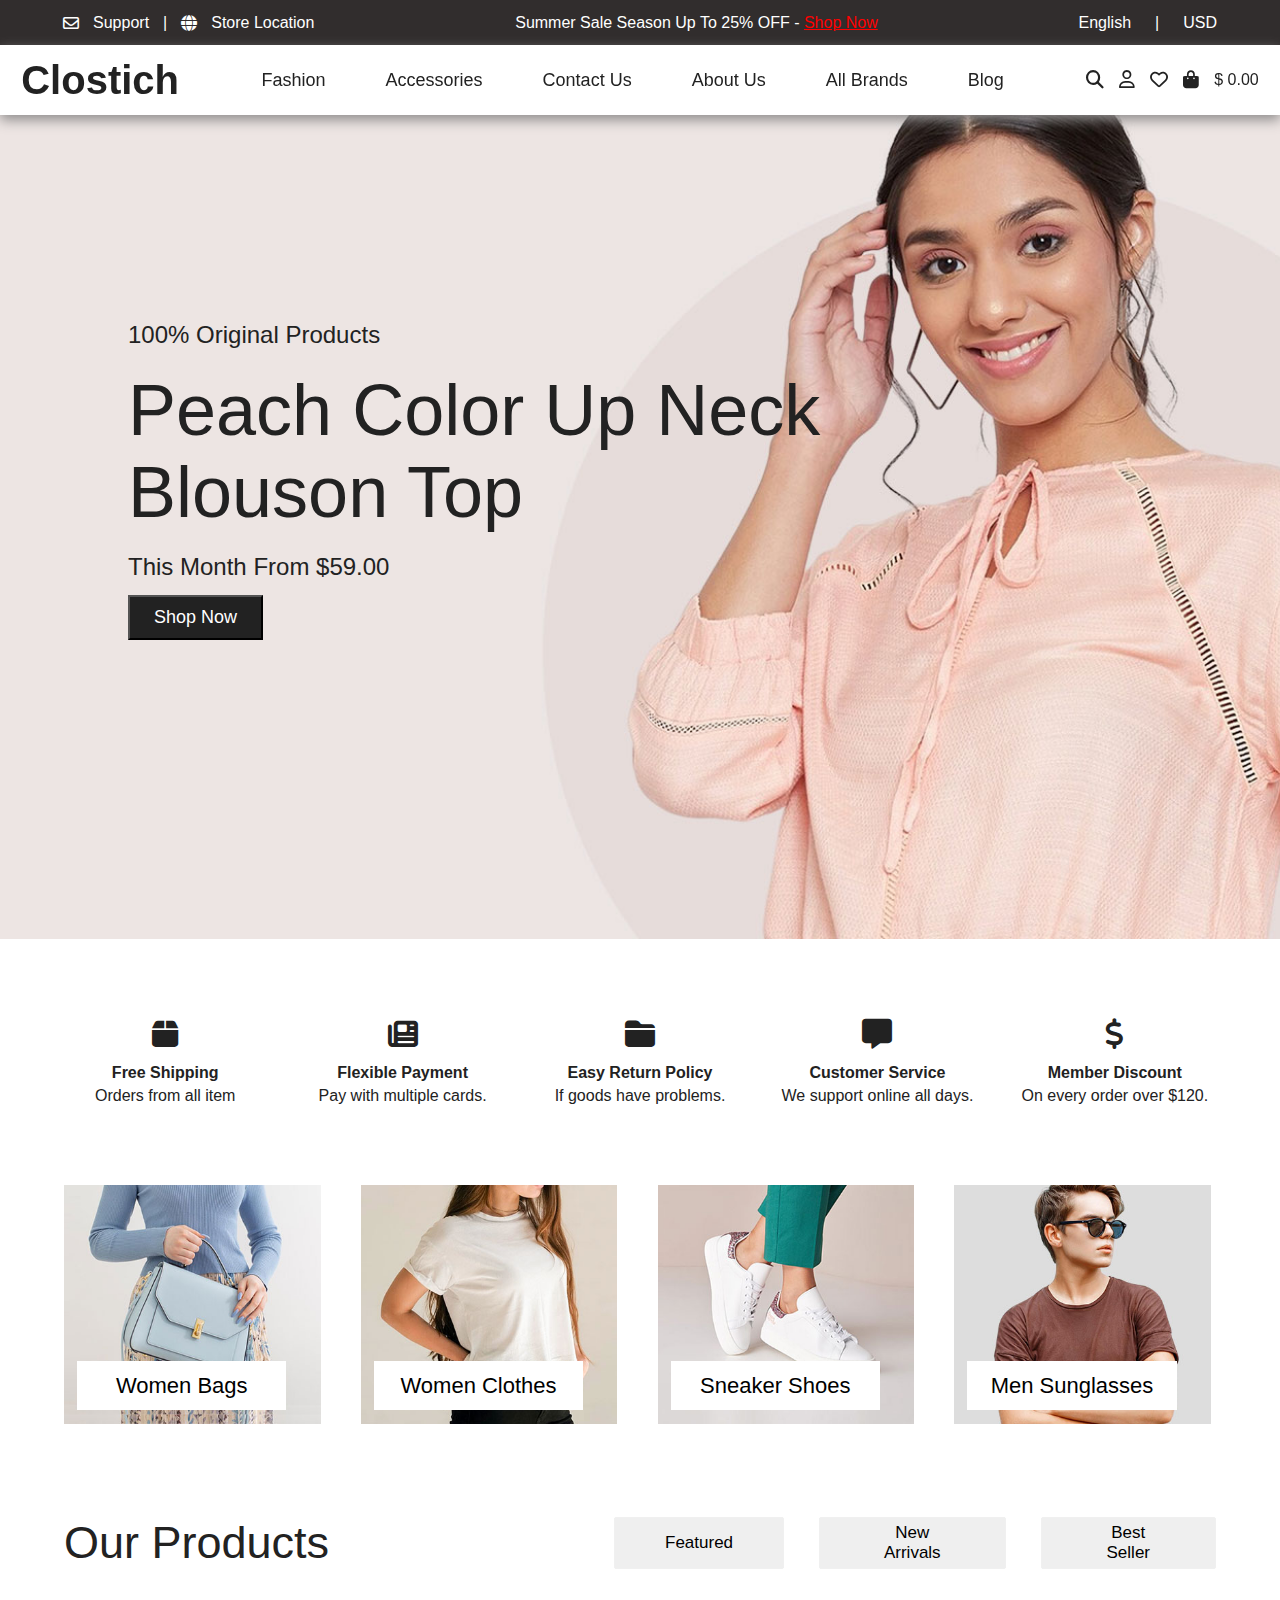
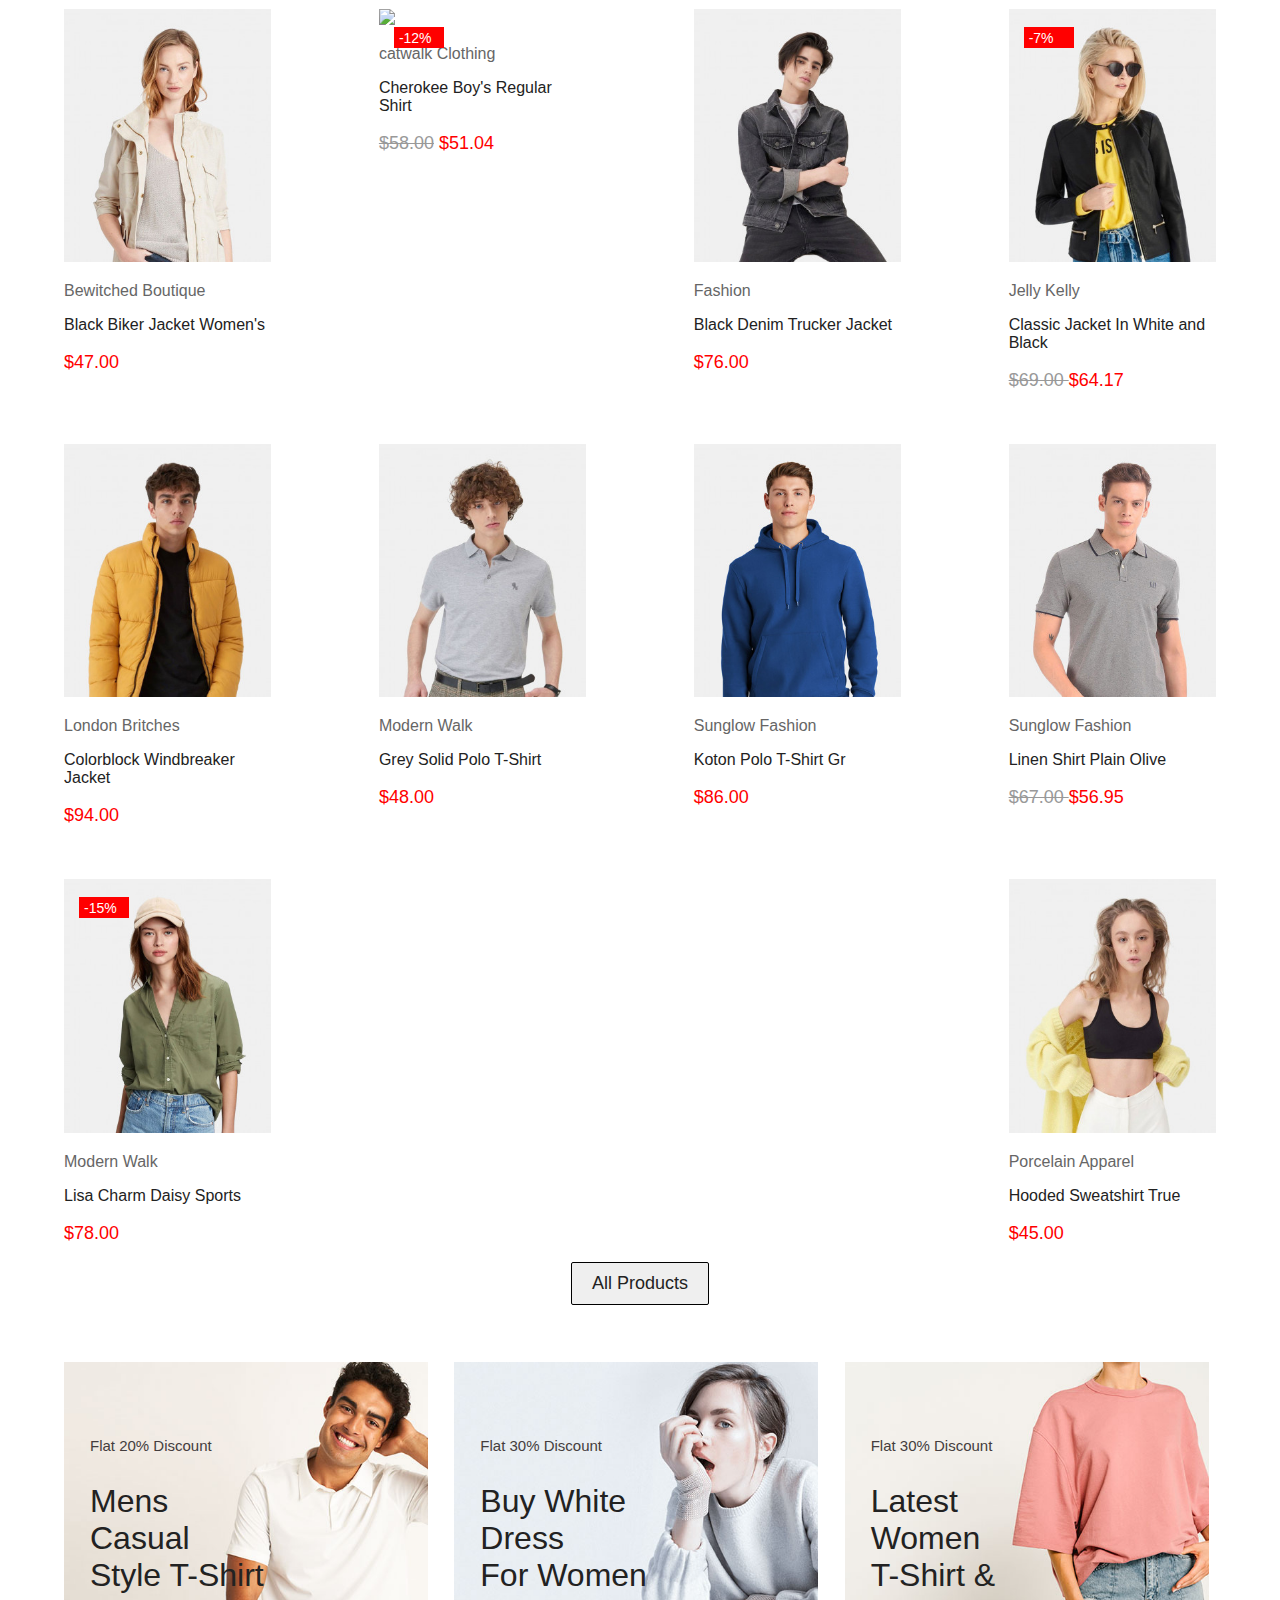
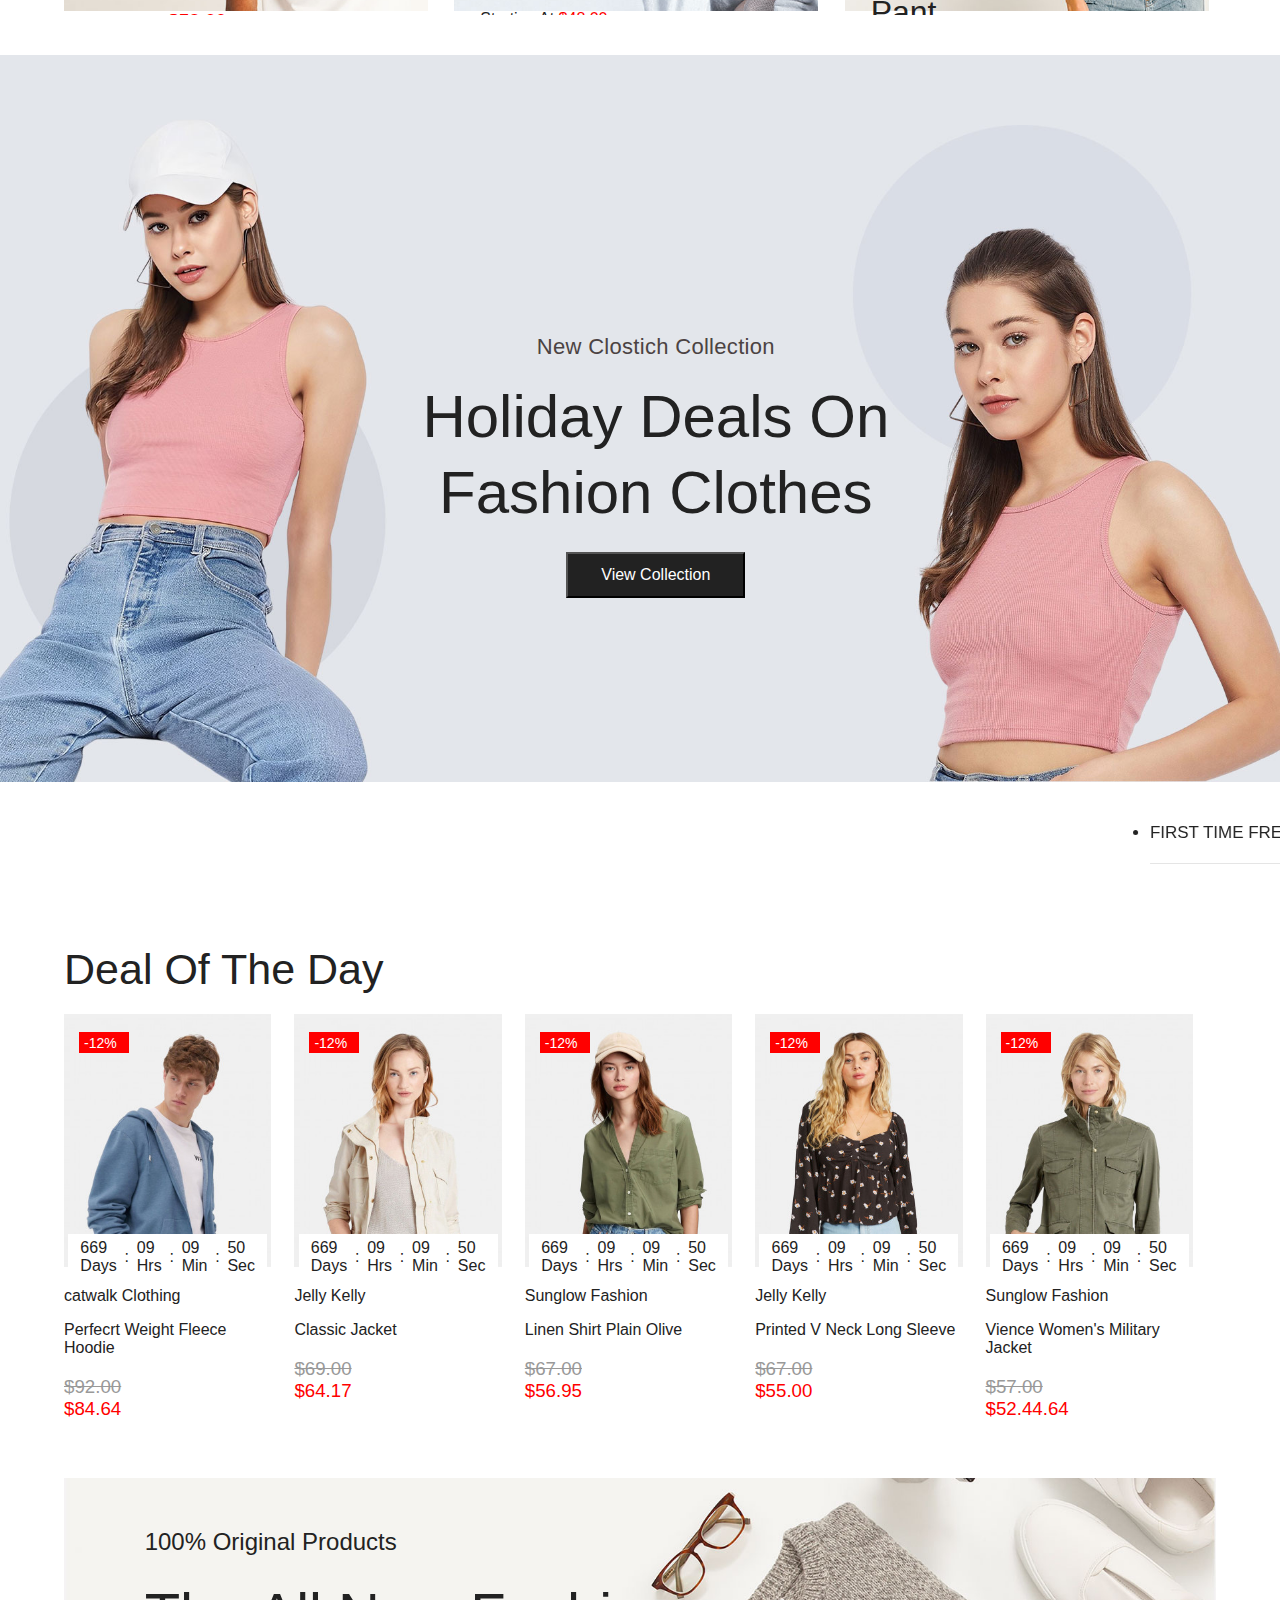
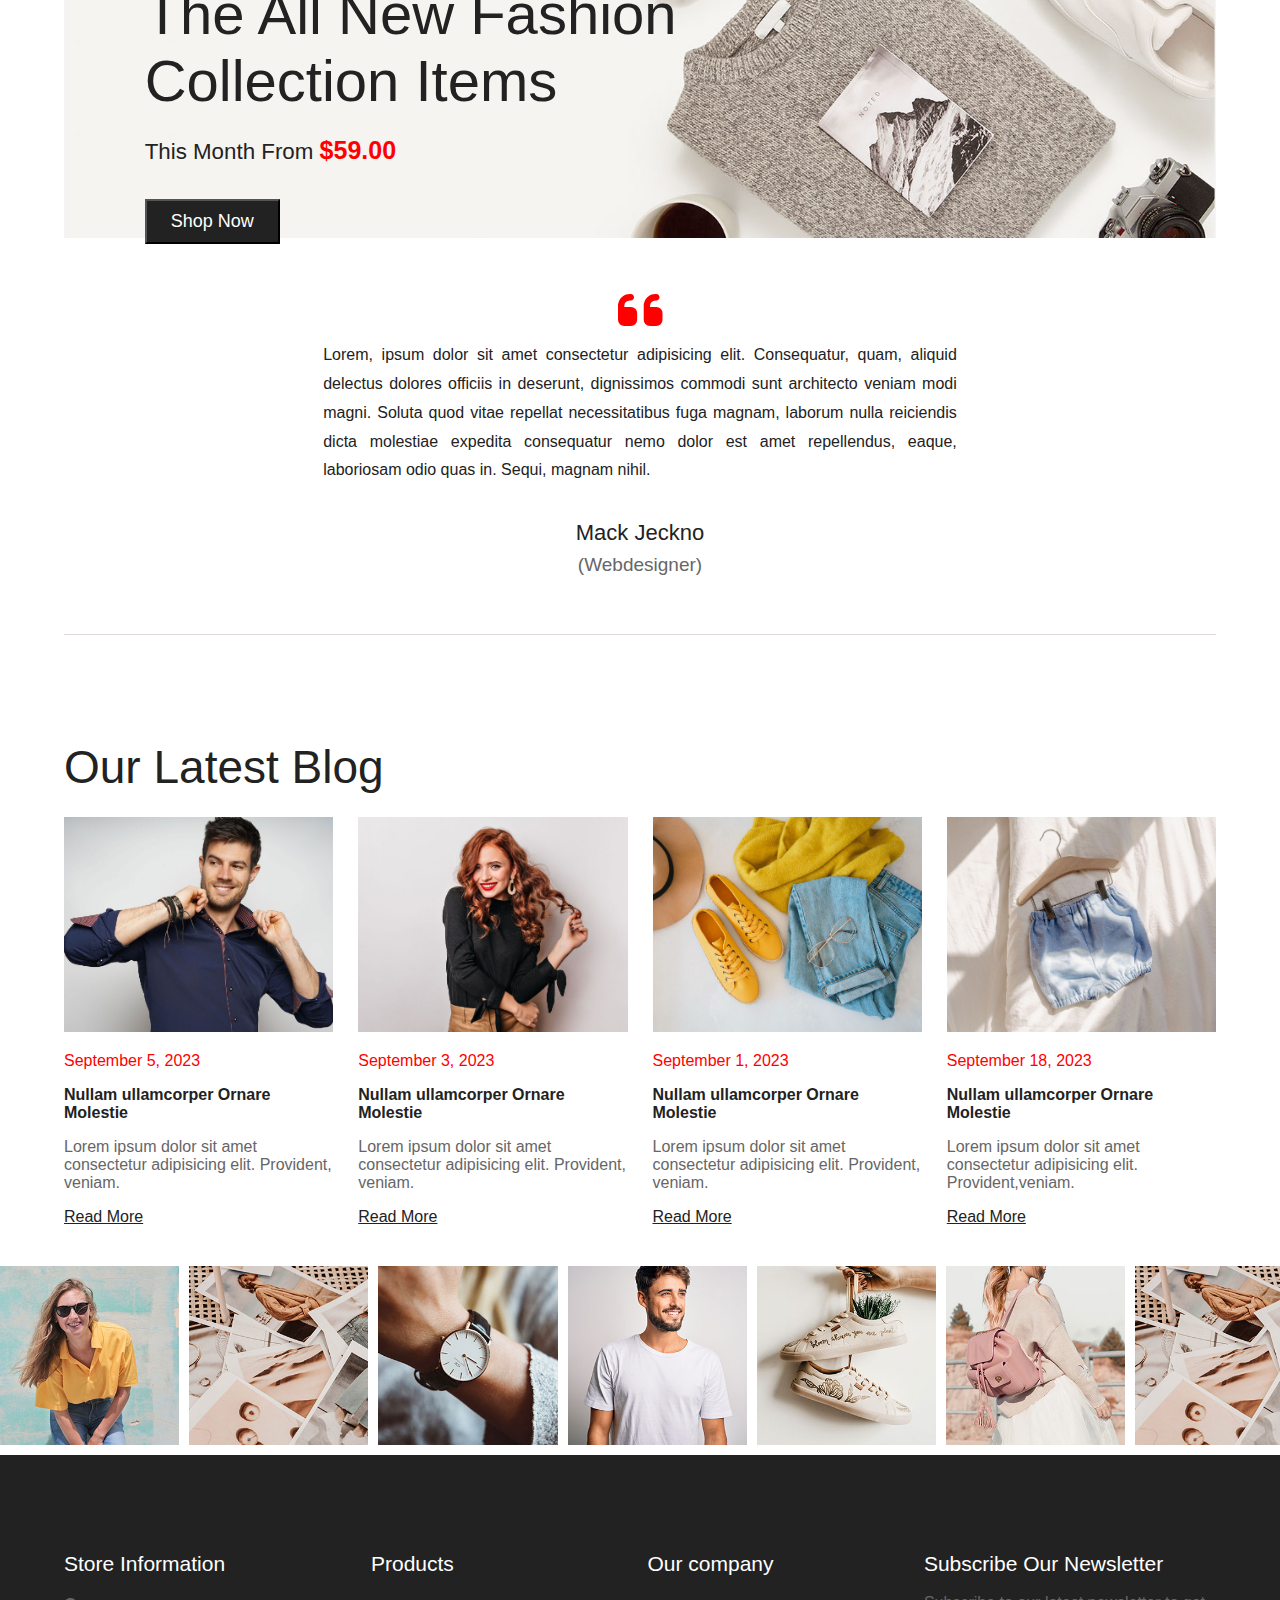
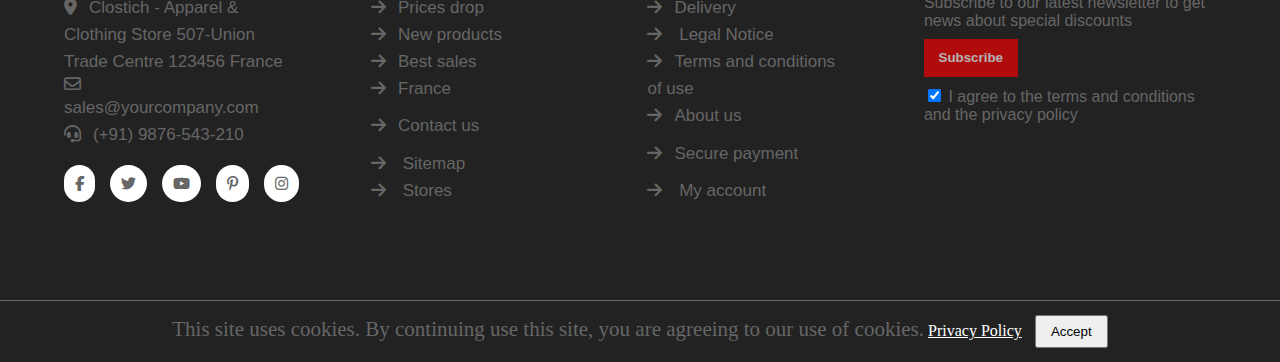
==== Index.html @ 21e1b6fc "banner-container" ====
<!DOCTYPE html>
<html lang="en">

<head>
    <meta charset="UTF-8">
    <meta name="viewport" content="width=device-width, initial-scale=1.0">
    <title>Clostich</title>
    <link rel="stylesheet" href="https://cdnjs.cloudflare.com/ajax/libs/font-awesome/6.6.0/css/all.min.css">
    <link rel="stylesheet" href="css/style.css">
    <link rel="stylesheet" href="css/media-query.css">
</head>

<body>
    <div class="top-header">
        <div class="support">
            <i class="fa-regular fa-envelope"></i><span>Support</span>
            <span>|</span>
            <i class="fa-solid fa-globe"></i><span>Store Location</span>
        </div>
        <div class="season-offer">
            <span class="offer-text">Summer Sale Season Up To 25% OFF -</span>
            <a href="#"> Shop Now</a>
        </div>
        <div class="language">
            <span>English</span>
            <span>|</span>
            <span>USD</span>
        </div>
    </div>
    <!----------------------MENU SECTION -------------------------->
    <nav class="menu-section d-flex align-items-enter w-100 b-primery justify-content-space-around position-sticky">
        <span class="logo font-bold">
            <a class="text-dec-none primery-color " href="#">Clostich</a>
        </span>
        <ul class="menu d-flex list-style-none">
            <li><a class="text-dec-none primery-color" href="#">Fashion</a></li>
            <li><a class="text-dec-none primery-color" href="accessories.html">Accessories</a></li>
            <li><a class="text-dec-none primery-color" href="#">Contact Us</a></li>
            <li><a class="text-dec-none primery-color" href="about-us.html">About Us</a></li>
            <li><a class="text-dec-none primery-color" href="#">All Brands</a></li>
            <li><a class="text-dec-none primery-color" href="#">Blog</a></li>
        </ul>
        <ul class="d-flex signs">
            <li class="l-s-none"><i class="fa-solid fa-magnifying-glass"></i></li>
            <li class="l-s-none"><i class="fa-regular fa-user"></i></li>
            <li class="l-s-none"><i class="fa-regular fa-heart"></i></li>
            <li class="l-s-none"><i class="fa-sharp fa-solid fa-bag-shopping"></i></li>
            <li class="l-s-none">$ 0.00</li>
        </ul>
    </nav>
    <!----------------------/MENU SECTION -------------------------->

</body>
<!-- ------------------------first-banner-------------------- -->
<div class="p-r first-banner">
    <div class="p-a blouson">
        100% Original Products
        <div class="peach">Peach Color Up Neck<br>
            Blouson Top</div>
        This Month From <span>$59.00</span><br>
        <button class="shop">Shop Now</button>
    </div>
</div>
<!-- ------------------------/first-banner-------------------- -->
<div class="main-container w-90 over-flow-hidden">
    <!-- --------------------Service Container----------------- ------>
    <div class="d-flex justify-content-space-between services-container w-100 primery-color">
        <div class="service w-20 text-center">
            <div class="service-icon fs-30px mb-10px">
                <i class="fa-solid fa-box"></i>
            </div>
            <div class="service-content">
                <div class="service-title p-5px font-bold">Free Shipping
                </div>
                <p class="service-desc m-0">Orders from all item</p>
            </div>
        </div>
        <div class="service w-20 text-center">
            <div class="service-icon fs-30px mb-10px">
                <i class="fa-sharp fa-solid fa-newspaper"></i>
            </div>
            <div class="service-content">
                <div class="service-title p-5px font-bold">Flexible Payment
                </div>
                <p class="service-desc m-0">Pay with multiple cards.</p>
            </div>
        </div>
        <div class="service w-20 text-center">
            <div class="service-icon fs-30px mb-10px">
                <i class="fa-solid fa-folder-closed"></i>
            </div>
            <div class="service-content">
                <div class="service-title p-5px font-bold">Easy Return Policy
                </div>
                <p class="service-desc m-0">If goods have problems.</p>
            </div>
        </div>
        <div class="service w-20 text-center">
            <div class="service-icon fs-30px mb-10px">
                <i class="fa-solid fa-message"></i>
            </div>
            <div class="service-content">
                <div class="service-title p-5px font-bold">Customer Service
                </div>
                <p class="service-desc m-0">We support online all days.</p>
            </div>
        </div>
        <div class="service w-20 text-center">
            <div class="service-icon fs-30px mb-10px">
                <i class="fa-solid fa-dollar-sign"></i>
            </div>
            <div class="service-content">
                <div class="service-title p-5px font-bold">Member Discount
                </div>
                <p class="service-desc m-0">On every order over $120.</p>
            </div>
        </div>
    </div>
    <!-------------------------/Service Container-------------------------->
    <!------------------------------ Catagories-Container------------------->
    <div class="d-flex justify-content-space-between catagories-container w-100">
        <div class="catagory p-r w-25">
            <img src="image/bag.jpg">
            <button class="p-r catagory-button f-weight b-primery m-a w-80 b-20 var(--primery-background)"
                type="button">Women Bags</button>
        </div>
        <div class="catagory p-r w-25">
            <img src="image/clothes.jpg">
            <button class="p-r catagory-button f-weight b-primery m-a w-80 b-20 var(--primery-background)"
                type="button">Women Clothes</button>
        </div>
        <div class="catagory p-r w-25">
            <img src="image/shoes.jpg">
            <button class="p-r catagory-button f-weight b-primery m-a w-80 b-20 var(--primery-background)"
                type="button">Sneaker Shoes</button>
        </div>
        <div class="catagory p-r w-25">
            <img src="image/glasses.jpg">
            <button class="p-r catagory-button f-weight b-primery m-a w-80 b-20 var(--primery-background)"
                type="button">Men Sunglasses</button>
        </div>
    </div>
    <!-- ---------------------------/Catagories-Container------------------- -->
    <div class="d-flex justify-content-space-between product-section-title w-100">
        <div class="title w-50">
            Our Products
        </div>
        <button type="button">Featured</button>
        <button type="button">New Arrivals</button>
        <button type="button">Best Seller</button>
    </div>
    <!-- --------------------------Product Section-------------------------->
    <div class="products-container w-100 flex-wrap justify-content-space-between d-flex">
        <div class="product p-r">
            <img class="active w-100 " src="image/jacket.jpg">
            <img class="non-active w-100 "
                src="https://demos.codezeel.com/prestashop/PRS21/PRS210508/24-home_default/hummingbird-printed-t-shirt.jpg">
            <p class="desc">Bewitched Boutique</p>
            <p>Black Biker Jacket Women's</p>
            <p class="price">$47.00</p>
            <div
                class="p-a whishlist-button opacity-0 opacity-0  opacity-0 top-0 top-0 top-0 top-0 l-s-none primery-color ">
                <ul class="padding-0 m-0">
                    <li><i class="fa-regular fa-heart"></i></li>
                    <li><i class="fa-solid fa-repeat"></i></li>
                    <li><i class="fa-solid fa-maximize"></i></li>
                    <li><i class="fa-solid fa-bag-shopping"></i></li>
                </ul>
            </div>
            <div class="type-accessories p-a">
                <div class="change opacity-0 secondary-color">New</div>
            </div>
        </div>
        <div class="product p-r">
            <img class="active w-100 " src="image/brown-bear-printed-sweater.jpg">
            <img class="non-active w-100 " src="image/regular-shirt.jpg">
            <p class="desc">catwalk Clothing</p>
            <p>Cherokee Boy's Regular Shirt</p>
            <p class="price"><span class="strike">$58.00</span> $51.04</p>
            <div
                class="p-a whishlist-button opacity-0 opacity-0  opacity-0 top-0 top-0 top-0 top-0 l-s-none primery-color">
                <ul class="padding-0 m-0">
                    <li><i class="fa-regular fa-heart"></i></li>
                    <li><i class="fa-solid fa-repeat"></i></li>
                    <li><i class="fa-solid fa-maximize"></i></li>
                    <li><i class="fa-solid fa-bag-shopping"></i></li>
                </ul>
            </div>
            <div class="type-accessories p-a">
                <div class="offer danger">-12%</div>
                <div class="change opacity-0 secondary-color">New</div>
            </div>
        </div>
        <div class="product p-r">
            <img class="active w-100 " src="image/the-best-is-yet-to-come-framed-poster.jpg">
            <img class="non-active w-100 " src="image/truckerjacket.jpg">
            <p class="desc"> Fashion</p>
            <p>Black Denim Trucker Jacket</p>
            <p class="price">$76.00</p>
            <div
                class="p-a whishlist-button opacity-0 opacity-0  opacity-0 top-0 top-0 top-0 top-0 l-s-none primery-color">
                <ul class="padding-0 m-0">
                    <li><i class="fa-regular fa-heart"></i></li>
                    <li><i class="fa-solid fa-repeat"></i></li>
                    <li><i class="fa-solid fa-maximize"></i></li>
                    <li><i class="fa-solid fa-bag-shopping"></i></li>
                </ul>
            </div>
            <div class="type-accessories p-a">
                <div class="change opacity-0 secondary-color">New</div>
            </div>
        </div>
        <div class="product p-r">
            <img class="active w-100 " src="image/classic jacket.jpg">
            <img class="non-active w-100 " src="image/jacket.jpg">
            <p class="desc">Jelly Kelly</p>
            <p>Classic Jacket In White and Black</p>
            <p class="price"><span class="strike">$69.00 </span>$64.17</p>
            <div
                class="p-a whishlist-button opacity-0 opacity-0  opacity-0 top-0 top-0 top-0 top-0 l-s-none primery-color">
                <ul class="padding-0 m-0">
                    <li><i class="fa-regular fa-heart"></i></li>
                    <li><i class="fa-solid fa-repeat"></i></li>
                    <li><i class="fa-solid fa-maximize"></i></li>
                    <li><i class="fa-solid fa-bag-shopping"></i></li>
                </ul>
            </div>
            <div class="type-accessories  p-a">
                <div class="offer danger">-7%</div>
                <div class="change opacity-0 secondary-color">New</div>
            </div>
        </div>
        <div class="product p-r">
            <img class="active w-100 " src="image/windbreaker jacket.jpg">
            <img class="non-active w-100 " src="image/jacket.jpg">
            <p class="desc">London Britches</p>
            <p>Colorblock Windbreaker Jacket </p>
            <p class="price">$94.00</p>
            <div
                class="p-a whishlist-button opacity-0 opacity-0  opacity-0 top-0 top-0 top-0 top-0 l-s-none primery-color">
                <ul class="padding-0 m-0">
                    <li><i class="fa-regular fa-heart"></i></li>
                    <li><i class="fa-solid fa-repeat"></i></li>
                    <li><i class="fa-solid fa-maximize"></i></li>
                    <li><i class="fa-solid fa-bag-shopping"></i></li>
                </ul>
            </div>
            <div class="type-accessories  p-a">
                <div class="change opacity-0 secondary-color">New</div>
            </div>
        </div>
        <div class="product p-r">
            <img class="active w-100 " src="image/mug-the-best-is-yet-to-come.jpg">
            <img class="non-active w-100 " src="image/polo-shirt.jpg">
            <p class="desc">Modern Walk</p>
            <p>Grey Solid Polo T-Shirt
            </p>
            <p class="price">$48.00</p>
            <div
                class="p-a whishlist-button opacity-0 opacity-0  opacity-0 top-0 top-0 top-0 top-0 l-s-none primery-color">
                <ul class="padding-0 m-0">
                    <li><i class="fa-regular fa-heart"></i></li>
                    <li><i class="fa-solid fa-repeat"></i></li>
                    <li><i class="fa-solid fa-maximize"></i></li>
                    <li><i class="fa-solid fa-bag-shopping"></i></li>
                </ul>
            </div>
            <div class="type-accessories p-a">
                <div class="change opacity-0 secondary-color">New</div>
                <div class="p-a sold opacity-0">SOLOD OUT</div>
            </div>
        </div>
        <div class="product p-r">
            <img class="active w-100 " src="image/regular-shirt.jpg">
            <img class="non-active w-100 " src="image/hooded sweatshirt.jpg">
            <p class="desc">Sunglow Fashion
            </p>
            <p>Koton Polo T-Shirt Gr</p>
            <p class="price">$86.00</p>
            <div
                class="p-a whishlist-button opacity-0 opacity-0  opacity-0 top-0 top-0 top-0 top-0 l-s-none primery-color">
                <ul class="padding-0 m-0">
                    <li><i class="fa-regular fa-heart"></i></li>
                    <li><i class="fa-solid fa-repeat"></i></li>
                    <li><i class="fa-solid fa-maximize"></i></li>
                    <li><i class="fa-solid fa-bag-shopping"></i></li>
                </ul>
            </div>
            <div class="type-accessories p-a">
                <div class="change opacity-0 secondary-color">New</div>
            </div>
        </div>
        <div class="product p-r">
            <img class="active w-100 " src="image/polo-shirt.jpg">
            <img class="non-active w-100 " src="image/t-shirt gray.jpg">
            <p class="desc">Sunglow Fashion</p>
            <p>Linen Shirt Plain Olive</p>
            <p class="price"><span class="strike">$67.00 </span>$56.95</p>
            <div
                class="p-a whishlist-button opacity-0 opacity-0  opacity-0 top-0 top-0 top-0 top-0 l-s-none primery-color">
                <ul class="padding-0 m-0">
                    <li><i class="fa-regular fa-heart"></i></li>
                    <li><i class="fa-solid fa-repeat"></i></li>
                    <li><i class="fa-solid fa-maximize"></i></li>
                    <li><i class="fa-solid fa-bag-shopping"></i></li>
                </ul>
            </div>
            <div class="type-accessories p-a">
                <div class="change opacity-0 secondary-color">New</div>
            </div>
        </div>
        <div class="product p-r">
            <img class="active w-100 " src="image/militry-jacket.jpg">
            <image class="non-active w-100 " src="image/linen-shirt.jpg">
                <p class="desc">Modern Walk</p>
                <p>Lisa Charm Daisy Sports</p>
                <p class="price">$78.00</p>
                <div
                    class="p-a whishlist-button opacity-0 opacity-0 opacity-0 top-0 top-0 top-0 top-0 l-s-none primery-color">
                    <ul class="padding-0 m-0">
                        <li><i class="fa-regular fa-heart"></i></li>
                        <li><i class="fa-solid fa-repeat"></i></li>
                        <li><i class="fa-solid fa-maximize"></i></li>
                        <li><i class="fa-solid fa-bag-shopping"></i></li>
                    </ul>
                </div>
                <div class="type-accessories p-a">
                    <div class="offer danger">-15%</div>
                    <div class="change opacity-0 secondary-color">New</div>
                </div>
        </div>
        <div class="product p-r">
            <img class="active w-100 " src="image/brown-bear-cushion.jpg">
            <img class="non-active w-100 " src="image/lisa charm.jpg">
            <p class="desc">Porcelain Apparel</p>
            <p>Hooded Sweatshirt True</p>
            <p class="price">$45.00</p>
            <div
                class="p-a whishlist-button opacity-0 opacity-0 opacity-0 top-0 top-0 top-0 top-0 l-s-none primery-color">
                <ul>
                    <li><i class="fa-solid fa-repeat"></i></li>
                    <li><i class="fa-solid fa-maximize"></i></li>
                    <li><i class="fa-solid fa-bag-shopping"></i></li>
                </ul>
            </div>
            <div class="type-accessories p-a">
                <div class="change opacity-0 secondary-color">New</div>
            </div>
        </div>
    </div>
    <!-- ------------------------/Product Section---------------------------->
    <div class="text-center">
        <button class="button">All Products</button>
    </div>
    <div class="d-flex banner-container">
        <div class="p-r banner">
            <img src="image/casul-t-shirt.jpg">
            <div class="banner-content w-50 f-weight-500 p-a">
                <p class="banner-discount">Flat 20% Discount</p>
                <p class="banner-title m-0">Mens Casual</p>
                <p class="banner-title m-0">Style T-Shirt</p>
                <p class="banner-price">Starting At <span class="banner-dollar color-danger">$59.00</span></p>
                <p class="banner-link"><a href="">Shop Now</a> </p>
            </div>
        </div>
        <div class="p-r banner">
            <img src="image/women-dres.jpg">
            <div class="banner-content w-50 f-weight-500 p-a">
                <p class="banner-discount">Flat 30% Discount</p>
                <p class="banner-title m-0">Buy White Dress</p>
                <p class="banner-title m-0">For Women</p>
                <p class="banner-price">Starting At <span class="color-danger">$48.00</span></p>
                <p class="banner-link"><a href="">Shop Now</a> </p>
            </div>
        </div>
        <div class="p-r banner">
            <img src="image/women-t-shirt.jpg">
            <div class="banner-content w-50 f-weight-500 p-a">
                <p class="banner-discount">Flat 30% Discount</p>
                <p class="banner-title m-0">Latest Women</p>
                <p class="banner-title m-0">T-Shirt & Pant</p>
                <p class="banner-price">Starting At <span class="color-danger">$39.00</span></p>
                <p class="banner-link"><a href="">Shop Now</a> </p>
            </div>
        </div>
    </div>
    <!-- --------------------------/Banner Container--------------------------->
</div>
<!-- --------------------------Main Banner--------------------------->
<div class="p-r main-banner">
    <img src="image/parallax_img.jpg">
    <div class="p-a deals-On text-center">
        <p class="Collection">New Clostich Collection</p>
        <p class=Holiday>Holiday Deals On</p>
        <p class=Holiday>Fashion Clothes</p>
        <button class="view">View Collection</button>
    </div>
    <div class="offers">
        <marquee behavior="scroll" loop="infinite" scrollamount="13">
            <ul>
                <li>FIRST TIME FREE DELEVERY IN USA</li>
                <li>FIRST TIME FREE DELEVERY IN US</li>
                <li>SUMMER LOOKBOK FLASH SALE 70% OFF</li>
                <li>20% OFF EVERYTHING FOR WOMAN</li>
        </marquee>
        </ul>
    </div>
</div>
<!-- --------------------------/Main Banner--------------------------->

<!-- --------------------------Main Container--------------------------->
<div class="main-container w-90 over-flow-hidden">
    <div class="day-deal">
        <div> Deal Of The Day</div>
    </div>
    <div class="economical-offers">

        <div class="p-r clothing">
            <img class="active w-100 " src="image/mountain-fox-vector-graphics.jpg">
            <img class="non-active w-100 " src="image/hooded sweatshirt.jpg">
            <div class="counter b-primery p-a">
                <div>
                    669
                    <div>Days</div>
                </div>
                <div>
                    :
                </div>
                <div>
                    09
                    <div>Hrs</div>
                </div>
                <div>
                    :
                </div>
                <div>
                    09
                    <div>Min</div>
                </div>
                <div>
                    :
                </div>
                <div>
                    50
                    <div>Sec</div>
                </div>
            </div>
            <div class="offer-content">
                <p class="catwalk">catwalk Clothing</p>
                <p class="fleece-hoodie">Perfecrt Weight Fleece Hoodie</p>
                <p class="price-content"><span class="strike">$92.00 </span>$84.64</p>
            </div>
            <div
                class="p-a whishlist-button opacity-0 opacity-0  opacity-0 top-0 top-0 top-0 top-0 l-s-none primery-color">
                <ul>
                    <li><i class="fa-regular fa-heart"></i></li>
                    <li><i class="fa-solid fa-repeat"></i></li>
                    <li><i class="fa-solid fa-maximize"></i></li>
                    <li><i class="fa-solid fa-bag-shopping"></i></li>
                </ul>
            </div>
            <div class="type-accessories p-a">
                <div class="offer danger">-12%</div>
                <div class="change opacity-0 secondary-color">New</div>
            </div>
        </div>
        <div class="p-r clothing">
            <img class="active w-100 " src="image/jacket.jpg">
            <img class="non-active w-100 " src="image/classic jacket.jpg">
            <div class="counter b-primery p-a">
                <div>
                    669<div>Days</div>
                </div>
                <div>:</div>
                <div>
                    09<div>Hrs</div>
                </div>
                <div>:</div>
                <div>
                    09<div>Min</div>
                </div>
                <div>:</div>
                <div>
                    50<div>Sec</div>
                </div>
            </div>
            <div class="offer-content">
                <p class="catwalk">Jelly Kelly</p>
                <p class="fleece-hoodie">Classic Jacket</p>
                <p class="price-content"><span class="strike">$69.00 </span>$64.17</p>
                <div
                    class="p-a whishlist-button opacity-0 opacity-0 opacity-0 top-0 top-0 top-0 top-0 l-s-none primery-color">
                    <ul>
                        <li><i class="fa-regular fa-heart"></i></li>
                        <li><i class="fa-solid fa-repeat"></i></li>
                        <li><i class="fa-solid fa-maximize"></i></li>
                        <li><i class="fa-solid fa-bag-shopping"></i></li>
                    </ul>
                </div>
                <div class="type-accessories p-a">
                    <div class="offer danger">-12%</div>
                    <div class="change opacity-0 secondary-color opacity-0">New</div>
                </div>
            </div>
        </div>
        <div class="p-r clothing">
            <img class="non-active w-100 " src="image/linen-shirt.jpg">
            <img class="active w-100 " src="image/militry-jacket.jpg">
            <div class="counter b-primery p-a">
                <div>
                    669
                    <div>Days</div>
                </div>
                <div>
                    :
                </div>
                <div>
                    09
                    <div>Hrs</div>
                </div>
                <div>
                    :
                </div>
                <div>
                    09
                    <div>Min</div>
                </div>
                <div>
                    :
                </div>
                <div>
                    50
                    <div>Sec</div>
                </div>
            </div>
            <div class="offer-content">
                <p class="catwalk">Sunglow Fashion</p>
                <p class="fleece-hoodie">Linen Shirt Plain Olive</p>
                <p class="price-content"><span class="strike">$67.00 </span>$56.95</p>
                <div
                    class="p-a whishlist-button opacity-0 opacity-0  opacity-0 top-0 top-0 top-0 top-0 l-s-none primery-color">
                    <ul>
                        <li><i class="fa-regular fa-heart"></i></li>
                        <li><i class="fa-solid fa-repeat"></i></li>
                        <li><i class="fa-solid fa-maximize"></i></li>
                        <li><i class="fa-solid fa-bag-shopping"></i></li>
                    </ul>
                </div>
                <div class="type-accessories p-a">
                    <div class="offer danger">-12%</div>
                    <div class="change opacity-0 opacity-0 secondary-color">New</div>
                </div>
            </div>
        </div>
        <div class="p-r clothing">
            <img class="active w-100 " src="image/hummingbird-vector-graphics.jpg">
            <img class="non-active w-100 " src="image/long-sleve.jpg">
            <div class="counter b-primery p-a">
                <div>
                    669
                    <div>Days</div>
                </div>
                <div>
                    :
                </div>
                <div>
                    09
                    <div>Hrs</div>
                </div>
                <div>
                    :
                </div>
                <div>
                    09
                    <div>Min</div>
                </div>
                <div>
                    :
                </div>
                <div>
                    50
                    <div>Sec</div>
                </div>
            </div>
            <div class="offer-content">
                <p class="catwalk">Jelly Kelly</p>
                <p class="fleece-hoodie">Printed V Neck Long Sleeve</p>
                <p class="price-content"><span class="strike">$67.00 </span>$55.00</p>
                <div
                    class="p-a whishlist-button opacity-0 opacity-0  opacity-0 top-0 top-0 top-0 top-0 l-s-none primery-color">
                    <ul>
                        <li><i class="fa-regular fa-heart"></i></li>
                        <li><i class="fa-solid fa-repeat"></i></li>
                        <li><i class="fa-solid fa-maximize"></i></li>
                        <li><i class="fa-solid fa-bag-shopping"></i></li>
                    </ul>
                </div>
                <div class="  type-accessories p-a">
                    <div class="offer danger">-12%</div>
                    <div class="change opacity-0 opacity-0 secondary-color">New</div>
                </div>
            </div>
        </div>
        <div class="p-r clothing">
            <img class="active w-100" src="image/linen-shirt.jpg">
            <img class="non-active w-100 " src="image/militry-jacket.jpg">
            <div class="counter b-primery p-a">
                <div>
                    669
                    <div>Days</div>
                </div>
                <div>
                    :
                </div>
                <div>
                    09
                    <div>Hrs</div>
                </div>
                <div>
                    :
                </div>
                <div>
                    09
                    <div>Min</div>
                </div>
                <div>
                    :
                </div>
                <div>
                    50
                    <div>Sec</div>
                </div>
            </div>
            <div class="offer-content">
                <p class="Sunglow">Sunglow Fashion</p>
                <p class="fleece-hoodie">Vience Women's Military Jacket</p>
                <p class="price-content"><span class="strike">$57.00 </span>$52.44.64</p>
                <div
                    class="p-a whishlist-button opacity-0 opacity-0  opacity-0 top-0 top-0 top-0 top-0 l-s-none primery-color">
                    <ul>
                        <li><i class="fa-regular fa-heart"></i></li>
                        <li><i class="fa-solid fa-repeat"></i></li>
                        <li><i class="fa-solid fa-maximize"></i></li>
                        <li><i class="fa-solid fa-bag-shopping"></i></li>
                    </ul>
                </div>
                <div class="type-accessories p-a">
                    <div class="offer danger">-12%</div>
                    <div class="change opacity-0 secondary-color">New</div>
                </div>
            </div>
        </div>
    </div>
    <div class="p-r new-fashion w-100">
        <img src="image/cms-banner.jpg">
        <div class="p-a items w-50">
            <p class="orginal">100% Original Products</p>
            <p class="Fashion">The All New Fashion</p>
            <p class="Fashion">Collection Items</p>
            <p class="this-month">This Month From <span>$59.00</span></p>
            <button class="shop">Shop Now</button>
        </div>
    </div>
    <div class="coat">
        <div class="comma">
            <i class="fa-solid fa-quote-left"></i>
        </div>
        <p class="description">Lorem, ipsum dolor sit amet consectetur adipisicing elit. Consequatur, quam, aliquid
            delectus dolores officiis in deserunt, dignissimos commodi sunt architecto veniam modi magni. Soluta
            quod vitae repellat necessitatibus fuga magnam, laborum nulla reiciendis dicta molestiae expedita
            consequatur nemo dolor est amet repellendus, eaque, laboriosam odio quas in. Sequi, magnam nihil.
        </p>
    </div>
    <div class="name">Mack Jeckno</div>
    <div class="Sub-heading">(Webdesigner)</div>
    <div class="blog">Our Latest Blog</div>
    <div class="latest-blog">
        <div class="blog-item">
            <img src="image/b-blog-7.jpg">
            <div class="blog-content">
                <p class="date">September 5, 2023</p>
                <p class="title">Nullam ullamcorper Ornare Molestie</p>
                <p class="desc">Lorem ipsum dolor sit amet consectetur adipisicing elit. Provident, veniam.</p>
                <a href="">Read More</a>
            </div>
        </div>
        <div class="blog-item">
            <img src="image/b-blog-6.jpg">
            <div class="blog-content">
                <p class="date">September 3, 2023</p>
                <p class="title">Nullam ullamcorper Ornare Molestie</p>
                <p class="desc">Lorem ipsum dolor sit amet consectetur adipisicing elit. Provident, veniam.</p>
                <a href="">Read More</a>
            </div>
        </div>
        <div class="blog-item">
            <img src="image/b-blog-5.jpg">
            <div class="blog-content">
                <p class="date">September 1, 2023</p>
                <p class="title">Nullam ullamcorper Ornare Molestie</p>
                <p class="desc">Lorem ipsum dolor sit amet consectetur adipisicing elit. Provident, veniam.</p>
                <a href="">Read More</a>
            </div>
        </div>
        <div class="blog-item">
            <img src="image/b-blog-4.jpg">
            <div class="blog-content">
                <p class="date">September 18, 2023</p>
                <p class="title">Nullam ullamcorper Ornare Molestie</p>
                <p class="desc">Lorem ipsum dolor sit amet consectetur adipisicing elit. Provident,veniam.</p>
                <a href="">Read More</a>
            </div>
        </div>
    </div>
</div>
<!-- --------------------------/Main Container--------------------------->

<div class="mini-banners">
    <img src="image/1.jpg">
    <img src="image/2.jpg">
    <img src="image/3.jpg">
    <img src="image/4.jpg">
    <img src="image/5.jpg">
    <img src="image/6.jpg">
    <img src="image/2.jpg">
</div>

<!-- --------------------------Iformation--------------------------->
<div class="information">
    <footer class="details">
        <div class="options">
            <h2 class="info">Store Information</h2>
            <ul class="Apparel">
                <span>
                    <li><i class="fa-solid fa-location-dot"></i>Clostich - Apparel & Clothing Store
                        507-Union Trade Centre
                        123456
                        France</li>
                </span>
                <span><i class="fa-regular fa-envelope"></i>
                    <li>sales@yourcompany.com</li>
                </span>
                <li><i class="fa-solid fa-headset"></i>(+91) 9876-543-210</li>
            </ul>
            <div>
                <ul class="d-flex signs social p-0">
                    <li class="l-s-none"><i class="fa-brands fa-facebook-f"></i></li>
                    <li class="l-s-none"><i class="fa-brands fa-twitter"></i></li>
                    <li class="l-s-none"><i class="fa-brands fa-youtube"></i></li>
                    <li class="l-s-none"><i class="fa-brands fa-pinterest-p"></i></li>
                    <li class="l-s-none"><i class="fa-brands fa-instagram"></i></li>
                </ul>
            </div>
        </div>
        <div class="options">
            <h2 class="info">Products</h2>
            <ul class="Apparel">
                <li><i class="fa-solid fa-arrow-right"></i>Prices drop</li>
                <li><i class="fa-solid fa-arrow-right"></i>New products</li>
                <li><i class="fa-solid fa-arrow-right"></i>Best sales</li>
                <li><i class="fa-solid fa-arrow-right"></i>France</li>
                <li class="email"><i class="fa-solid fa-arrow-right"></i>Contact us</li>
                <li class="email"><i class="fa-solid fa-arrow-right"></i> Sitemap
                <li>
                <li><i class="fa-solid fa-arrow-right"></i> Stores</li>
            </ul>
        </div>
        <div class="options">
            <h2 class="info">Our company</h2>
            <ul class="Apparel">
                <li><i class="fa-solid fa-arrow-right"></i>Delivery</li>
                <li><i class="fa-solid fa-arrow-right"></i> Legal Notice</li>
                <li><i class="fa-solid fa-arrow-right"></i>Terms and conditions of use</li>
                <li><i class="fa-solid fa-arrow-right"></i>About us</li>
                <li class="email"><i class="fa-solid fa-arrow-right"></i>Secure payment</li>
                <li class="email"><i class="fa-solid fa-arrow-right"></i> My account</li>
            </ul>
        </div>
        <div>
            <h2 class="info">Subscribe Our Newsletter</h2>
            <ul class="Apparel">
                <li>Subscribe to our latest newsletter to get news about special discounts</li>
                <li><button class="sub">Subscribe</button></li>
                <li>
                    <input type="checkbox" checked="checked">
                    I agree to the terms and conditions and the privacy policy
                </li>
            </ul>
        </div>

    </footer>
    <div class="privacy">
        <span class="cookies"> This site uses cookies. By continuing use this site, you are agreeing to our use of
            cookies.</span>
        <a href="#">Privacy Policy</a>
        <button class="accept">Accept</button>
    </div>
</div>
<!-- --------------------------/Information--------------------------->

</body>

</html>
---- css/style.css ----
@import url("root.css");

.services-container,
.catagories-container,
.product-section-title,
.main-container {
    margin: 40px auto;
    gap: 35px;
}

.mb-10px {
    margin-bottom: 10px;
}

.fs-30px i {
    font-size: 30px;
}

.p-5px {
    padding: 5px;
}

.catagory img {
    margin: 40px 0 0 0;
    width: 98%;
    transition: .8s;
}

.catagory-button {
    z-index: 1;
    left: 5%;
    height: 49px;
    font-size: 22px;
    transition: .5s;
    border: none;
}

.catagory img:hover {
    width: 102%;
}

.catagory button:hover {
    color: var(--secondary-color);
    background: var(--secondary-background);
}

.product-section-title .title {
    font-weight: 400;
    font-size: 45px;
}

.products-container {
    gap: 35px;
}

.product {
    width: 18%;
}

.whishlist-button {
    left: 166px;
    right: 166px;
    width: 42px;
    font-size: 5px;
}

.whishlist-button li {
    margin: 10px;
    font-size: 20px;
    padding: 10px;
    border-radius: 50%;
    width: 21px;
    height: 21px;
    transition: 1s;
}

.whishlist-button i {
    background: var(--primery-background);
    border-radius: 50px;
    padding: 6px;
    font-size: 18px;
}

.whishlist-button i:hover {
    background: var(--danger);
}

.product:hover .whishlist-button {
    width: 60px;
    right: 10px;
    opacity: 1;
}

.type-accessories {
    top: 18px;
    left: 15px;
    font-size: 17px;
}

.change {
    background: rgb(41, 136, 41);
    padding: 3px 10px;
    margin-top: 3px;
    width: 30px;
    font-size: 15px;
}

.product:hover .change {
    display: block;
    opacity: 1;
    transition: 1.5s;
}

.clothing:hover .change {
    display: block;
    opacity: 1;
    transition: 1.5s;
}

.offer {
    color: var(--secondary-color);
    font-size: 14px;
    padding: 3px 9px 2px 5px;
}

.product:hover .type {
    display: block;
    opacity: 1;
    transition: .4s;
    width: 50px;
}

.product-section-title button {
    font-size: 17px;
    font-weight: 500;
    border: 1px solid #f0f0f0;
    border-radius: 2px;
    padding: 0 50px;
}

.price {
    color: var(--danger);
    font-weight: 500;
    font-size: 18px;
}

.desc {
    color: #666666;
}

.strike {
    text-decoration: line-through;
    color: #999999;
}

.button {
    font-size: 18px;
    border: 1px solid black;
    border-radius: 2px;
    color: var(--primery-color);
    padding: 10px 20px;
    margin-bottom: 5%;
}

.button:hover {
    background: var(--secondary-background);
    transition: .5s;
    color: var(--secondary-color);
}

.menu a {
    font-size: 18px;
    font-family: jost, Arial, Helvetica, sans-serif;
}

.menu {
    gap: 60px;
}

.menu-section {
    box-shadow: 0px 5px 12px rgb(143, 141, 141);
    z-index: 2;
    min-height: 70px;
    top: 0;
}

.logo {
    font-size: 2.5em;
}

.signs i {
    font-size: 18px;
}

.signs {
    gap: 15px;
}

.banner-price {
    font-size: 16px;
}

.banner a:hover {
    text-decoration: none;
}

.banner img {
    width: 98%;
    transition: 0.5s;
}

.banner-container {
    gap: 19px;
}

.banner-discount {
    font-weight: 500;
    color: #443d3d;
    line-height: 3;
    font-size:15px;
}
p.banner-title {
    font-size: 32px;
}


.banner-content {
    left: 7%;
    top: 18%;
}

.banner {
    width: 33%;
}

.banner img:hover {
    width: 102%;
}
.banner-dollar{
    font-size: 19px;
    font-weight: bold;
}

.main-banner img {
    width: 100%;
}

.deals-On {
    left: 33%;
    font-weight: 500;
    top: 31%;
}

.Collection {
    font-size: 22px;
    letter-spacing: .3px;
    color: #4b4343;
}

.Holiday {
    font-size: 60px;
    margin-top: 7px;
    margin-bottom: 1px;
    color: var(--text-color);
}

.view {
    font-size: 16px;
    color: var(--secondary-color);
    background: var(--secondary-background);
    padding: 12px 33px;
    margin: 5%;
}

.offers ul {
    display: flex;
    gap: 191px;
    font-size: 106%;
    color: var(--text-color);
    float: right;
    width: 100%;
    padding: 20px 0;
    border-bottom: 1px solid #e5e5e5;
}

.economical-offers {
    width: 100%;
    display: flex;
    gap: 2%;
}

.day-deal {
    width: 100%;
    margin: 20px auto;
    font-size: 43px;
}

.counter {
    display: flex;
    justify-content: space-around;
    align-items: center;
    gap: -14px;
    top: 52%;
    right: 2%;
    width: 88%;
    padding: 2% 4%;
}

.dollar {
    width: 65px;
}

.price-content {
    color: var(--danger);
    font-size: 117%;
}

.fleece-hoodie {
    color: var(--text-color);
}

.catwalk {
    color: var(--text-color);
}

.new-fashion {
    margin: 40px auto;
}

.new-fashion img {
    width: 100%;
}



.items {
    left: 7%;
    font-weight: 500;
    top: 7%;
    font-size: 29px;
}

.items span {
    color: var(--danger);
    font-weight: 550;
    font-size: 112%;
}

.orginal {
    font-size: 24px;
}

.Fashion {
    margin: 0;
    font-size: 2em;
}

.this-month {
    font-size: 77%;
    color: var(--text-color);
}


.comma {
    font-size: 51px;
    width: 100%;
    text-align: center;
    color: var(--danger);
}

.coat {
    text-align: center;
}

.description {
    width: 55%;
    margin: auto;
    text-align: justify;
    line-height: 1.8;
}

.name {
    text-align: center;
    font-size: 22px;
    padding: 35px 0 8px;
}

.Sub-heading {
    text-align: center;
    font-size: 19px;
    color: #666;
    border-bottom: 1px solid #e4d9d9;
    padding-bottom: 5%;
}

.latest-blog {
    width: 100%;
    display: flex;
    gap: 25px;
}

.blog-item {
    width: 25%;
}

.blog-item img {
    width: 100%;
}

.blog {
    font-size: 46px;
    margin: 105px 0px 23px 0px;

}

.date {
    color: var(--danger);
}

.title {
    font-weight: 600;
}

.latest-blog a {
    color: var(--text-color);
    transition: 1s;
}

.latest-blog a:hover {
    text-decoration: none;
}

.mini-banners {
    width: 100%;
    margin: auto;
    overflow: hidden;
    display: flex;
    gap: 10px;
    justify-content: space-evenly;
}

.mini-banners img {
    width: 14%;
}

.information {
    width: 100%;
    background: var(--secondary-background);

    margin: 10px 0px 0;
    color: #666;
}

.details {
    width: 90%;
    margin: auto;
    display: flex;
    padding: 5em 0;
    gap:72px;
}

.Apparel {
    list-style: none;
    padding: 0;
}

.email {
    margin-top: 10px;
    font-size: 20px;
    color: #666;
}

.info {
    color: var(--secondary-color);
    font-weight: 500;
    font-size: 21px;
}

.options {
    width: 30%;
}

.options li {
    font-size: 17px;
    line-height: 1.6;
}

.options i {
    padding-right: 12px;
    font-size: 17px;
}

.clothing {
    width: 20%;
}

.clothing img {
    width: 100%;
}

.clothing span {
    display: flex;
}

.sub {
    color: var(--secondary-color);
    background: var(--danger);
    padding: 3% 5%;
    opacity: .65;
    line-height: 1.6;
    font-weight: bold;
    margin: 9px 0;
    border: none;
}

.sub:hover {
    background: #302c2c;
    transition: .5s;
}

.non-active {
    display: none;
    transition: 1s;
}

.product:hover .active {
    display: none;
}

.product:hover .non-active {
    display: block;
}

.social i {
    font-size: 15px;
    background-color: var(--secondary-color);
    padding: 11px;
    border-radius: 50px;
    transition: .5s;
}

.social ul {
    gap: 10px;
    padding: 0;
}

.social li:hover i {
    color: var(--secondary-color);
    background: var(--danger);
}

.clothing:hover .active {
    display: none;
}

.clothing:hover .non-active {
    display: block;
}

.clothing {
    width: 18%;
}

.whishlist-button {

    transition: 1s;
    left: 46em;
}

.whishlist-button ul {
    padding: 0;
    margin: 0;
}

.whishlist-button li {
    list-style: none;
    margin: 10px;
    padding: 3px;
    width: 23px;
    transition: 1s;
}

.clothing:hover .whishlist-button {
    width: 60px;
    right: 15px;
    opacity: 1;
}

.clothing:hover .type {
    display: block;
    opacity: 1;
    transition: .4s;
    width: 15%;
    top: 45px;
}

.sold {
    top: 2rem;
    left: 0;
    color: var(--secondary-color);
    background: orange;
    font-size: 12px;
    padding: 4px 3px;
    width: 5rem;
    font-weight: 600;
}

.product:hover .sold {
    display: block;
    opacity: 1;
    transition: 1s;
}

.first-banner img {
    width: 100%;
}

.first-banner {
    padding-top: 14em;
    background-image: url(../image/sample-1.jpg);
    min-height: 600px;
    background-size: cover;
    background-position: center;
}

.blouson {
    left: 10%;
    top: 25%;
    font-size: 1.5em;
}

.peach {
    font-size: 3em;
    margin: 20px 0;
}


.shop {
    color: var(--secondary-color);
    background: var(--secondary-background);
    padding: 10px 24px;
    margin-top: 2%;
    font-size: 18px;
}

.Blouson span {
    color: var(--danger);
    font-weight: 600;
}

.offer-text {
    text-align: center;
    Color: var(--secondary-color);
}

.top-header {
    background: #312d2d;
    width: 100%;
    display: flex;
    justify-content: space-around;
    Color: var(--secondary-color);
    font-size: 16px;
    height: 45px;
    align-items: center;
    font-family: Jost, Arial, Helvetica, sans-serif;
}

.season-offer {
    width: 40%;
    text-align: center;
}

.support {
    display: flex;
    gap: 14px;
    align-items: center;
    font-family: arial;
}

.top-header a:hover {
    text-decoration: none;
}

.language {
    display: flex;
    gap: 24px;
    color: var(--secondary-color);
}

.top-header a {
    color: var(--danger);
}

.privacy {
    text-align: center;
    font-family: none;
    padding: 14px;
    border-top: 1px solid;
}

.privacy a {
    color: var(--secondary-color);
}

.privacy a:hover {
    text-decoration: none;
}

.accept {
    width: 73px;
    padding: 7px;
    margin-left: 9px;
    font-family: revert;
}

.cookies {
    font-size: 21px;
}
---- css/media-query.css ----
/* Smartphones (portrait) */
@media only screen and (max-width: 767px) {

    /* Styles for small screens */
    .top-header {
        font-size: 12px;
    }
}

/* Tablets (portrait and landscape) */
@media only screen and (min-width: 768px) and (max-width: 1024px) {

    /* Styles for medium screens */
    .top-header {
        font-size: 11px;
        gap: 8%;
    }

    .language {
        gap: 7px;
    }

    .support {
        gap: 8px;
    }

    .menu {
        gap: 18px;
    }

    .menu a {
        font-size: 14px;
    }

    .menu-section {
        font-size: 6px;
        min-height: 54px;
    }

    .signs {
        gap: 10px;
        font-size: 17px;
    }

    .logo {
        font-size: 29px;
    }

    .signs i {
        font-size: 13px;
    }

    .first-banner {
        min-height: 98px;
    }

    .blouson {
        left: 3%;
        top: 26%;
        font-size: 14px;
    }

    .peach {
        font-size: 34px;
        margin: 12px 0;
    }

    .shop {
        padding: 8px 12px;
        margin-top: 5%;
        font-size: 13px;
    }

    .services-container {
        margin: 16px auto;
        gap: 14px;
    }

    .service-icon {
        font-size: 20px;
        margin-bottom: 5px;
    }

    .service-title {
        font-size: 15px;
    }

    .catagories-container {
        margin: 24px auto;
        gap: 9px;
    }

    .catagory-button {
        height: 27px;
        font-size: 12px;
        left: 7%;
        width: 77%;
    }

    .product-section-title button {
        padding: 0px 47px;
        height: 45px;
    }

    .products-container {
        gap: 18px;
        font-size: 14px;
    }

    .product {
        width: 23%;
    }

    .offer {
        color: var(--secondary-color);
        font-size: 9px;
        padding: 3px 6px;
        width: 20px
    }

    .banner-container {
        gap: 10px;
    }
    .price{
        font-size: 13px;
    }
.banner{
    font-size: 10px;
}
}



/* Desktops and larger screens */
@media only screen and (min-width: 1025px) and (max-width: 1200px) {

    /* Styles for large screens */
    .top-header {
        font-size: 14px;
    }

    .menu {
        font-size: 5px;
        gap: 20px;
        margin: 0px 0 0px 20px;
    }

    .logo {
        font-size: 2.5em;
    }

    .shop {
        padding: 7px 15px;
        margin: 2% 0;
        font-size: 12px;
    }

    .blouson {
        font-size: 14px;
        top: 34%;
        left: 6%;
    }

    .first-banner {
        background-image: url(../image/sample-1.jpg);
        min-height: 237px;
    }

    .catagory-button {
        height: 40px;
        font-size: 18px;
        border: none;
    }

    .fs-30px i {
        font-size: 25px;
    }

    .price {
        color: var(--color-danger);
        font-size: 17px;
        font-weight: bold;
    }

    .product-section-title button {
        height: 41px;
        padding: 0px 13px;
        font-size: 14px;
    }

    .products-container {
        gap: 14px;
    }

    .product {
        width: 23%;
        font-size: 15px;
    }

    .banner-container {
        gap: 10px;
    }

    .banner-title {
        font-size: 20px;
    }

    .banner-price {
        font-size: 14px;
    }

    .deals-On {
        left: 35%;
        top: 30%;
    }

    .Holiday {
        font-size: 40px;
    }

    .Collection {
        font-size: 18px;
    }

    .counter {
        top: 41%;
        font-size: 11px;
    }

    .offer {
        color: var(--secondary-color);
        font-size: 11px;
        padding: 3px 9px;
        text-align: center;
        width: 20px;
    }

    .Fashion {
        margin: 0;
        font-size: 39px;
    }

    .orginal {
        font-size: 16px;
    }

    .this-month {
        font-size: 22px;
        margin-bottom: 0;
    }

    .social i {
        font-size: 12px;
        padding: 5px;
    }
}
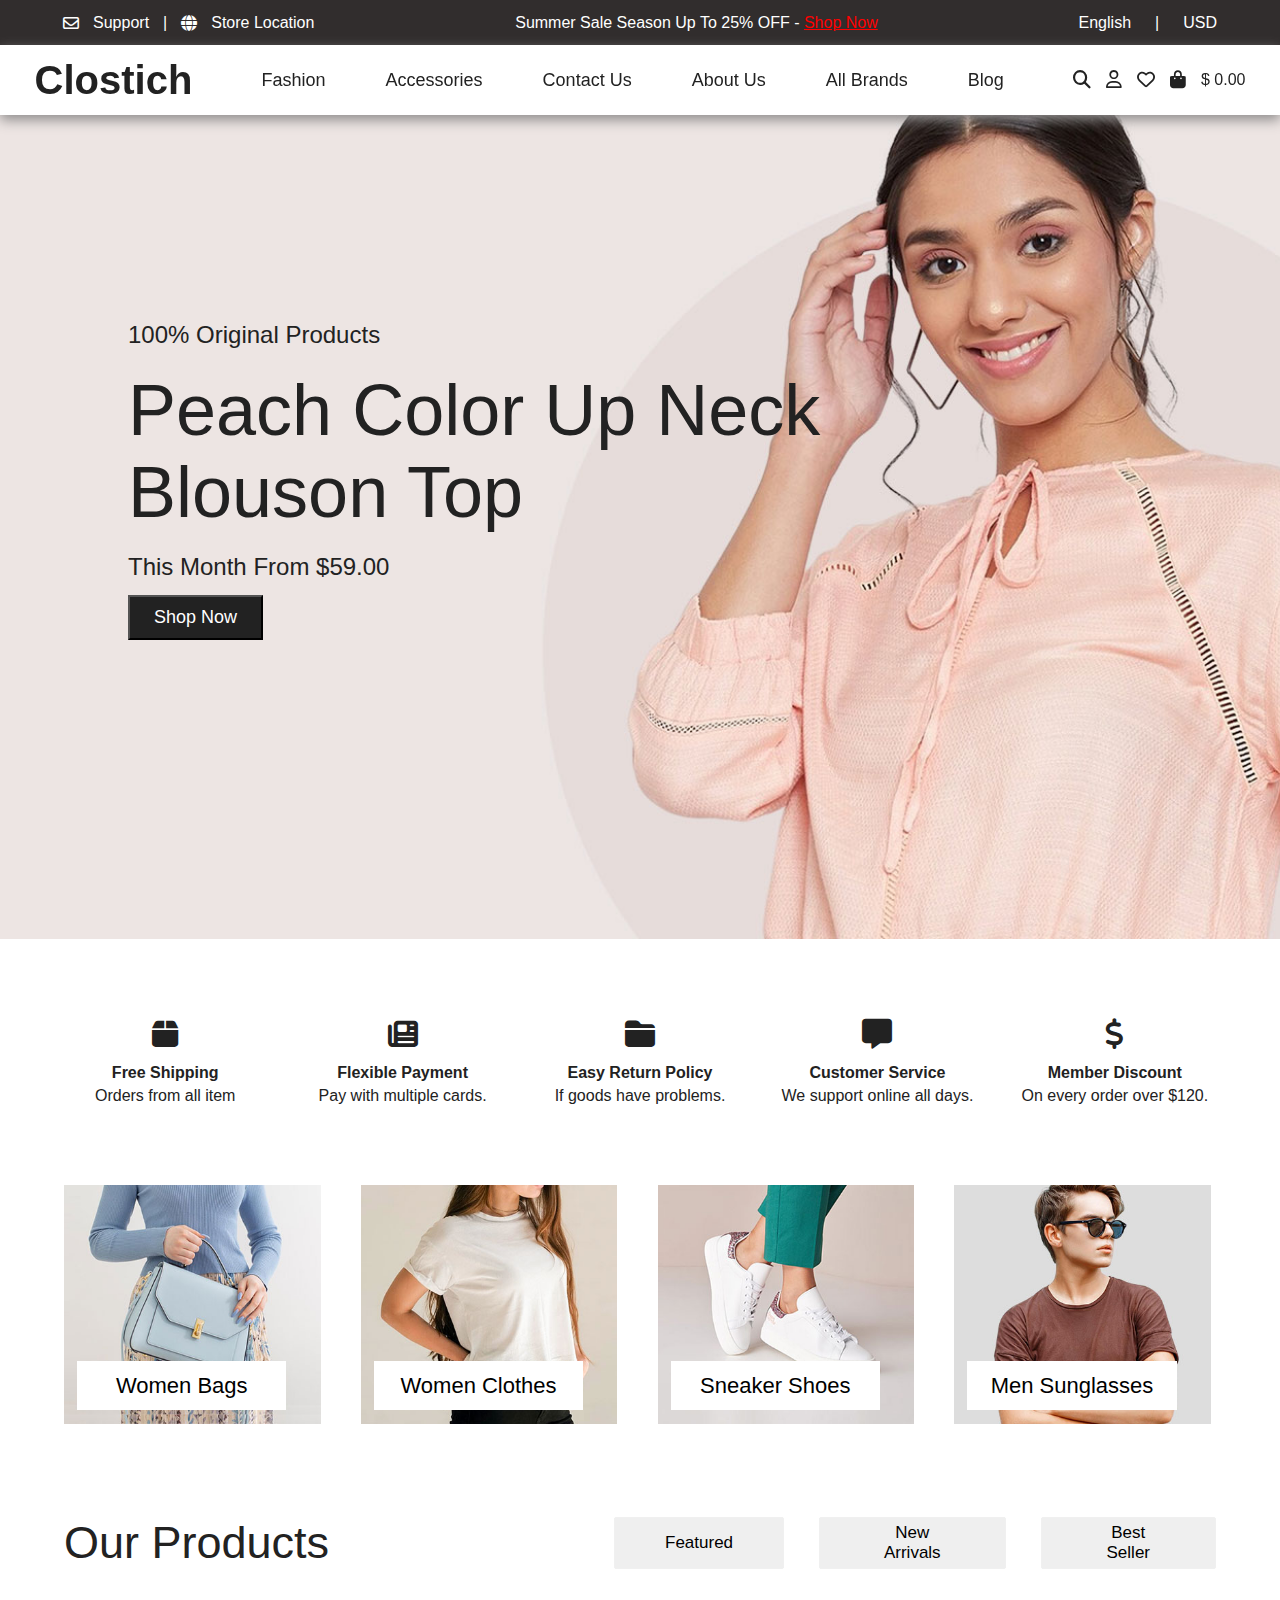
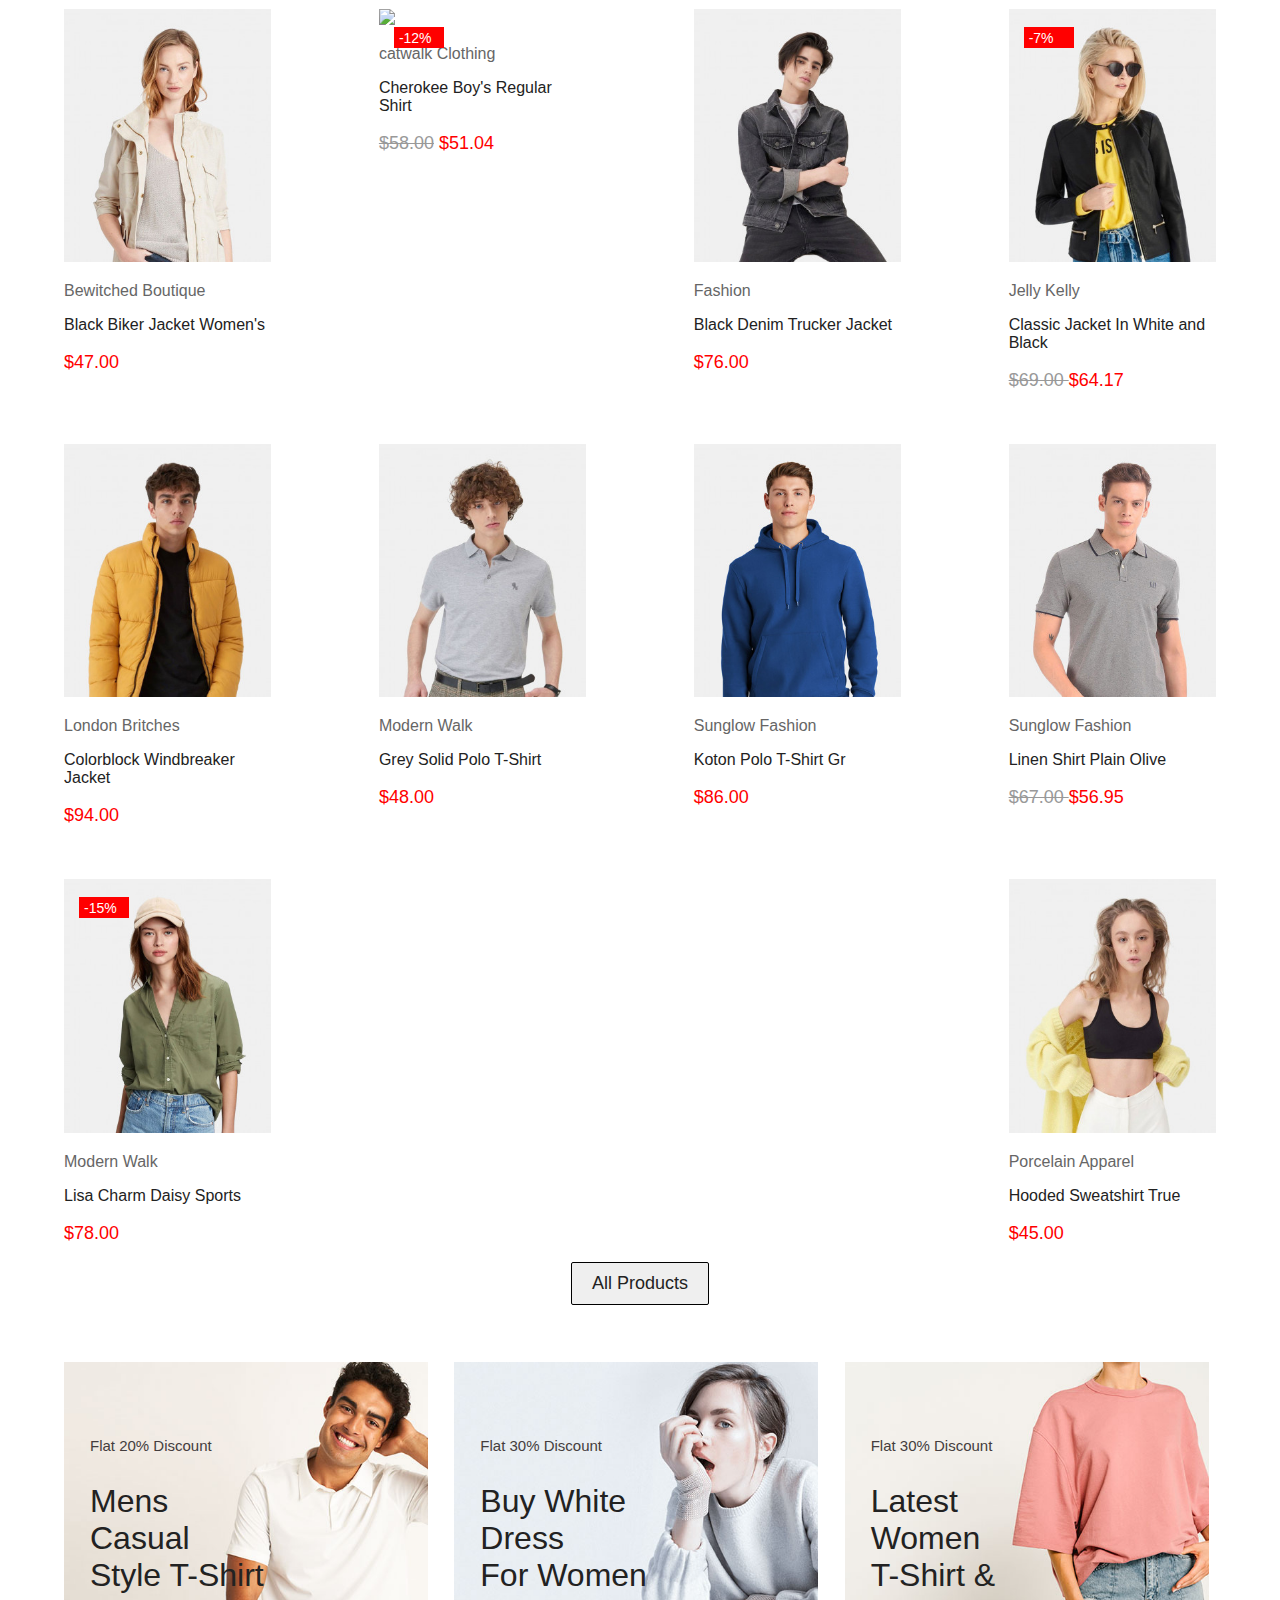
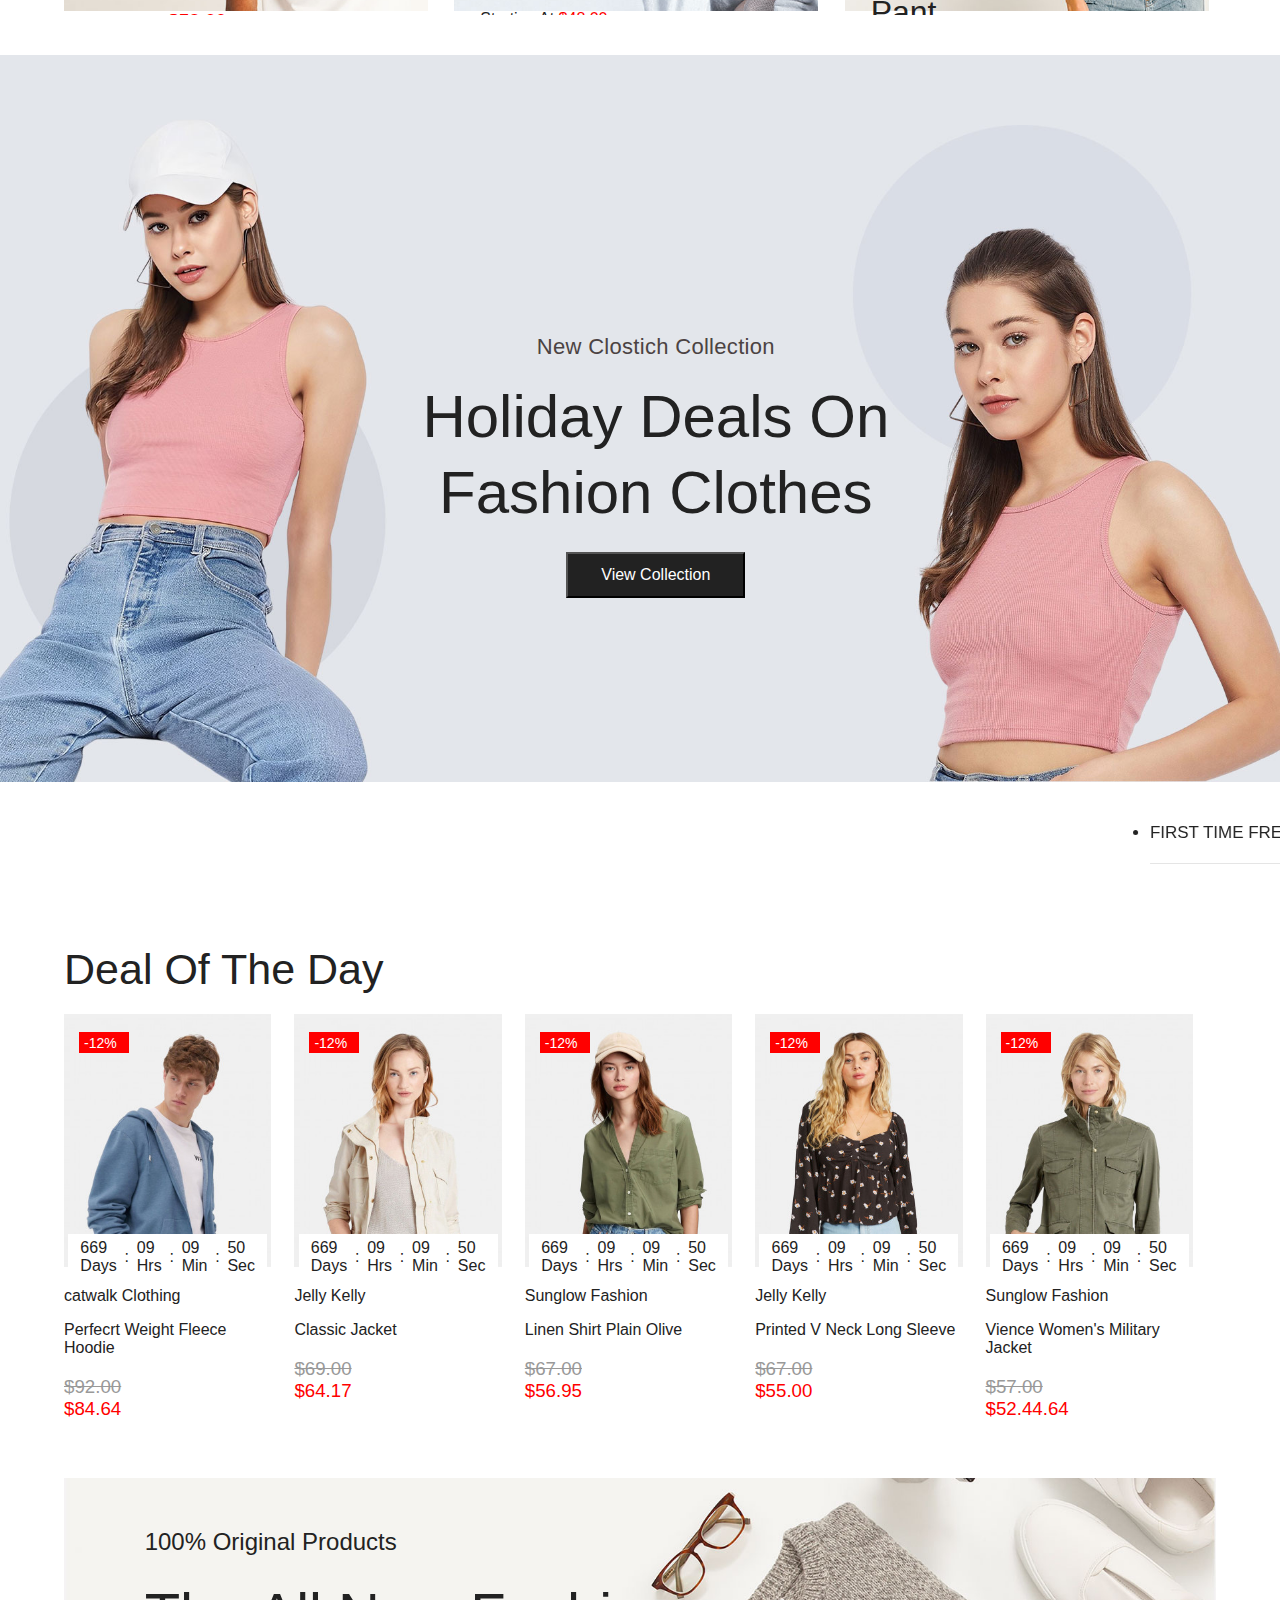
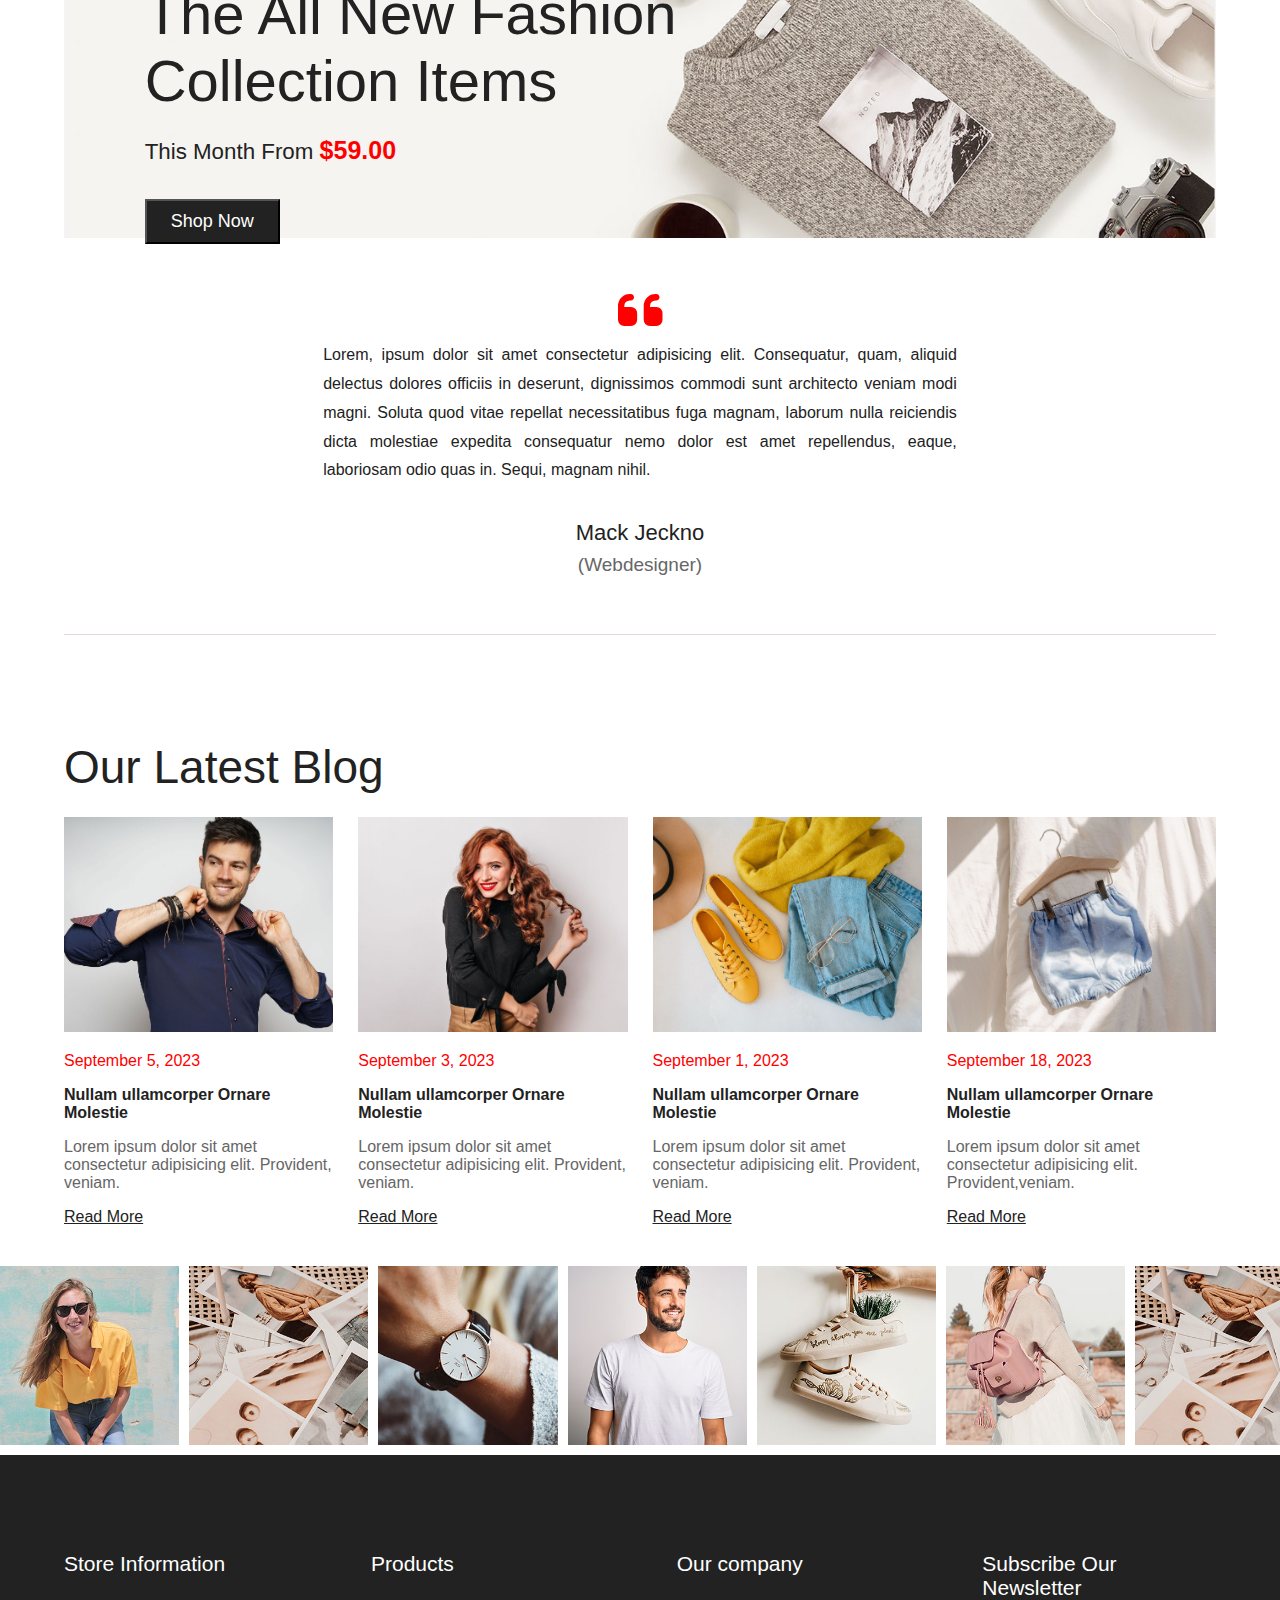
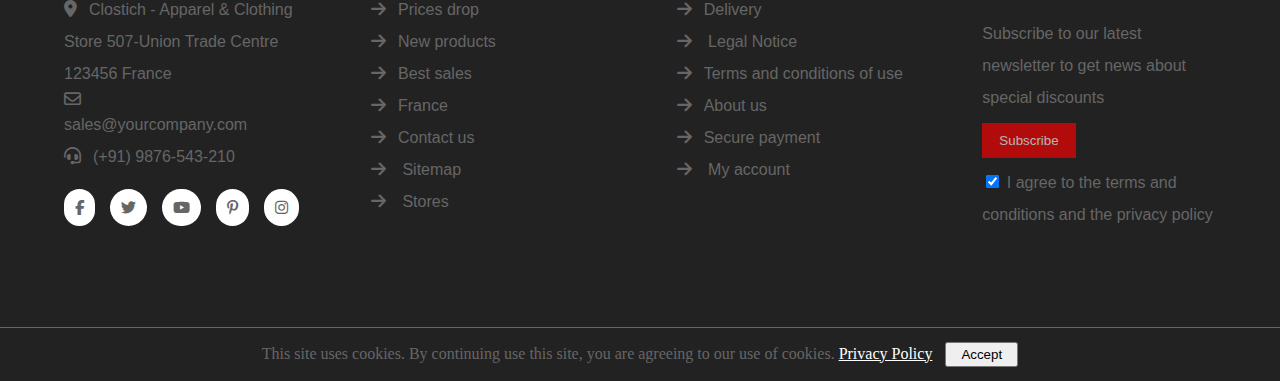
==== commit cefd61cf: "complete" ====
--- a/Index.html
+++ b/Index.html
@@ -409,7 +409,7 @@
 <!-- --------------------------/Main Banner--------------------------->
 
 <!-- --------------------------Main Container--------------------------->
-<div class="main-container w-90 over-flow-hidden">
+<div class="main-container w-90 over-flow-hidden test">
     <div class="day-deal">
         <div> Deal Of The Day</div>
     </div>
@@ -658,7 +658,7 @@
             <p class="Fashion">The All New Fashion</p>
             <p class="Fashion">Collection Items</p>
             <p class="this-month">This Month From <span>$59.00</span></p>
-            <button class="shop">Shop Now</button>
+            <button class="shop shop-sec">Shop Now</button>
         </div>
     </div>
     <div class="coat">
@@ -743,7 +743,7 @@
                 <li><i class="fa-solid fa-headset"></i>(+91) 9876-543-210</li>
             </ul>
             <div>
-                <ul class="d-flex signs social p-0">
+                <ul class="d-flex signs social footer-social-icons p-0">
                     <li class="l-s-none"><i class="fa-brands fa-facebook-f"></i></li>
                     <li class="l-s-none"><i class="fa-brands fa-twitter"></i></li>
                     <li class="l-s-none"><i class="fa-brands fa-youtube"></i></li>
@@ -759,9 +759,8 @@
                 <li><i class="fa-solid fa-arrow-right"></i>New products</li>
                 <li><i class="fa-solid fa-arrow-right"></i>Best sales</li>
                 <li><i class="fa-solid fa-arrow-right"></i>France</li>
-                <li class="email"><i class="fa-solid fa-arrow-right"></i>Contact us</li>
-                <li class="email"><i class="fa-solid fa-arrow-right"></i> Sitemap
-                <li>
+                <li><i class="fa-solid fa-arrow-right"></i>Contact us</li>
+                <li><i class="fa-solid fa-arrow-right"></i> Sitemap<li>
                 <li><i class="fa-solid fa-arrow-right"></i> Stores</li>
             </ul>
         </div>
@@ -772,11 +771,11 @@
                 <li><i class="fa-solid fa-arrow-right"></i> Legal Notice</li>
                 <li><i class="fa-solid fa-arrow-right"></i>Terms and conditions of use</li>
                 <li><i class="fa-solid fa-arrow-right"></i>About us</li>
-                <li class="email"><i class="fa-solid fa-arrow-right"></i>Secure payment</li>
-                <li class="email"><i class="fa-solid fa-arrow-right"></i> My account</li>
+                <li><i class="fa-solid fa-arrow-right"></i>Secure payment</li>
+                <li><i class="fa-solid fa-arrow-right"></i> My account</li>
             </ul>
         </div>
-        <div>
+        <div class="options">
             <h2 class="info">Subscribe Our Newsletter</h2>
             <ul class="Apparel">
                 <li>Subscribe to our latest newsletter to get news about special discounts</li>
--- a/css/style.css
+++ b/css/style.css
@@ -464,12 +464,6 @@
     padding: 0;
 }
 
-.email {
-    margin-top: 10px;
-    font-size: 20px;
-    color: #666;
-}
-
 .info {
     color: var(--secondary-color);
     font-weight: 500;
@@ -481,8 +475,8 @@
 }
 
 .options li {
-    font-size: 17px;
-    line-height: 1.6;
+    /* font-size: 17px; */
+    line-height: 2;
 }
 
 .options i {
@@ -505,10 +499,8 @@
 .sub {
     color: var(--secondary-color);
     background: var(--danger);
-    padding: 3% 5%;
+    padding: 10px 17px;
     opacity: .65;
-    line-height: 1.6;
-    font-weight: bold;
     margin: 9px 0;
     border: none;
 }
@@ -707,12 +699,11 @@
 }
 
 .accept {
-    width: 73px;
-    padding: 7px;
+    padding: 3px 14px;
     margin-left: 9px;
     font-family: revert;
 }
 
-.cookies {
+/* .cookies {
     font-size: 21px;
-}+} */--- a/css/media-query.css
+++ b/css/media-query.css
@@ -1,256 +1,394 @@
 /* Smartphones (portrait) */
 @media only screen and (max-width: 767px) {
-
-    /* Styles for small screens */
-    .top-header {
-        font-size: 12px;
-    }
+  /* Styles for small screens */
+  .top-header {
+    font-size: 12px;
+  }
 }
 
 /* Tablets (portrait and landscape) */
 @media only screen and (min-width: 768px) and (max-width: 1024px) {
-
-    /* Styles for medium screens */
-    .top-header {
-        font-size: 11px;
-        gap: 8%;
-    }
-
-    .language {
-        gap: 7px;
-    }
-
-    .support {
-        gap: 8px;
-    }
-
-    .menu {
-        gap: 18px;
-    }
-
-    .menu a {
-        font-size: 14px;
-    }
-
-    .menu-section {
-        font-size: 6px;
-        min-height: 54px;
-    }
-
-    .signs {
-        gap: 10px;
-        font-size: 17px;
-    }
-
-    .logo {
-        font-size: 29px;
-    }
-
-    .signs i {
-        font-size: 13px;
-    }
-
-    .first-banner {
-        min-height: 98px;
-    }
-
-    .blouson {
-        left: 3%;
-        top: 26%;
-        font-size: 14px;
-    }
-
-    .peach {
-        font-size: 34px;
-        margin: 12px 0;
-    }
-
-    .shop {
-        padding: 8px 12px;
-        margin-top: 5%;
-        font-size: 13px;
-    }
-
-    .services-container {
-        margin: 16px auto;
-        gap: 14px;
-    }
-
-    .service-icon {
-        font-size: 20px;
-        margin-bottom: 5px;
-    }
-
-    .service-title {
-        font-size: 15px;
-    }
-
-    .catagories-container {
-        margin: 24px auto;
-        gap: 9px;
-    }
-
-    .catagory-button {
-        height: 27px;
-        font-size: 12px;
-        left: 7%;
-        width: 77%;
-    }
-
-    .product-section-title button {
-        padding: 0px 47px;
-        height: 45px;
-    }
-
-    .products-container {
-        gap: 18px;
-        font-size: 14px;
-    }
-
-    .product {
-        width: 23%;
-    }
-
-    .offer {
-        color: var(--secondary-color);
-        font-size: 9px;
-        padding: 3px 6px;
-        width: 20px
-    }
-
-    .banner-container {
-        gap: 10px;
-    }
-    .price{
-        font-size: 13px;
-    }
-.banner{
+  /* Styles for medium screens */
+
+  .w-90 {
+    width: 95%;
+}
+
+  .top-header {
+    font-size: 11px;
+    gap: 8%;
+  }
+
+  .language {
+    gap: 7px;
+  }
+
+  .support {
+    gap: 8px;
+  }
+
+  .menu {
+    gap: 18px;
+  }
+
+  .menu a {
+    font-size: 14px;
+  }
+
+  .menu-section {
+    font-size: 6px;
+    min-height: 54px;
+  }
+
+  .signs {
+    gap: 10px;
+    font-size: 17px;
+  }
+
+  .logo {
+    font-size: 29px;
+  }
+
+  .signs i {
+    font-size: 13px;
+  }
+
+  .first-banner {
+    min-height: 98px;
+  }
+
+  .blouson {
+    left: 3%;
+    top: 26%;
+    font-size: 14px;
+  }
+
+  .peach {
+    font-size: 34px;
+    margin: 12px 0;
+  }
+
+  .shop {
+    padding: 8px 12px;
+    margin-top: 5%;
+    font-size: 13px;
+  }
+
+  .services-container {
+    margin: 16px auto;
+    gap: 2px;
+  }
+
+  .service-icon {
+    font-size: 20px;
+    margin-bottom: 5px;
+  }
+
+  .service-content {
+    font-size: 12px;
+}
+
+  .catagories-container {
+    margin: 24px auto;
+    gap: 9px;
+  }
+
+  .catagory-button {
+    height: 27px;
+    font-size: 12px;
+    left: 7%;
+    width: 77%;
+  }
+
+  .product-section-title button {
+    padding: 0px 10px;
+    font-size: 12px;
+  }
+
+  .products-container {
+    gap: 18px;
+    font-size: 14px;
+  }
+
+  .product {
+    width: 23%;
+  }
+
+  .offer {
+    color: var(--secondary-color);
+    font-size: 9px;
+    padding: 3px 6px;
+    width: 20px;
+  }
+
+  .banner-container {
+    gap: 10px;
+  }
+  .price {
+    font-size: 13px;
+  }
+  .banner {
     font-size: 10px;
-}
-}
-
-
+  }
+  .banner-content {
+    top: 2%;
+  }
+
+  .banner-discount {
+    font-size: 9px;
+  }
+
+  p.banner-title {
+    font-size: 14px;
+  }
+
+  .banner-price {
+    font-size: 9px;
+  }
+
+  .banner-dollar {
+    font-size: 12px;
+  }
+
+  .deals-On {
+    top: 21%;
+  }
+  .Collection {
+    font-size: 14px;
+  }
+  .Holiday {
+    font-size: 31px;
+  }
+
+  .day-deal {
+    font-size: 35px;
+    margin: 0px auto;
+    margin-bottom: 10px;
+  }
+
+  .counter {
+    top: 31%;
+    font-size: 11px;
+  }
+  .type-accessories {
+    top: 9px;
+    left: 8px;
+  }
+  .economical-offers {
+    gap: 18px;
+    flex-wrap: wrap;
+    font-size: 14px;
+  }
+  .clothing {
+    width: 30%;
+  }
+  .counter {
+    top: 54%;
+  }
+  .test {
+    margin: 0px auto;
+  }
+  .Fashion {
+    font-size: 1em;
+  }
+  .this-month {
+    font-size: 14px;
+  }
+
+  .orginal {
+    font-size: 14px;
+  }
+
+  .blog {
+    font-size: 28px;
+    margin: 31px 0px 16px;
+  }
+
+  .latest-blog {
+    gap: 13px;
+  }
+
+  .product-section-title .title {
+    font-size: 33px;
+  }
+
+  .desc {
+    font-size: 13px;
+    margin: 4px 0px;
+  }
+  .date {
+    margin: 7px 0;
+    font-size: 11px;
+  }
+
+  .latest-blog a {
+    font-size: 12px;
+  }
+
+  .mini-banners {
+    gap: 8px;
+    margin-top: 32px;
+  }
+
+  .info {
+    font-size: 12px;
+  }
+
+  .footer-social-icons i {
+    padding: 4px;
+  }
+
+  .details {
+    padding: 1em 0;
+    gap: 6px;
+  }
+
+  .options li,
+  .privacy {
+    font-size: 11px;
+  }
+
+  .options i {
+    padding-right: 5px;
+    font-size: 10px;
+  }
+
+  .accept {
+    font-size: 11px;
+    padding: 2px 7px;
+  }
+
+  .privacy {
+    font-size: 14px;
+  }
+  .privacy a {
+    font-size: 13px;
+  }
+
+  .sub {
+    padding: 5px;
+  }
+}
 
 /* Desktops and larger screens */
 @media only screen and (min-width: 1025px) and (max-width: 1200px) {
-
-    /* Styles for large screens */
-    .top-header {
-        font-size: 14px;
-    }
-
-    .menu {
-        font-size: 5px;
-        gap: 20px;
-        margin: 0px 0 0px 20px;
-    }
-
-    .logo {
-        font-size: 2.5em;
-    }
-
-    .shop {
-        padding: 7px 15px;
-        margin: 2% 0;
-        font-size: 12px;
-    }
-
-    .blouson {
-        font-size: 14px;
-        top: 34%;
-        left: 6%;
-    }
-
-    .first-banner {
-        background-image: url(../image/sample-1.jpg);
-        min-height: 237px;
-    }
-
-    .catagory-button {
-        height: 40px;
-        font-size: 18px;
-        border: none;
-    }
-
-    .fs-30px i {
-        font-size: 25px;
-    }
-
-    .price {
-        color: var(--color-danger);
-        font-size: 17px;
-        font-weight: bold;
-    }
-
-    .product-section-title button {
-        height: 41px;
-        padding: 0px 13px;
-        font-size: 14px;
-    }
-
-    .products-container {
-        gap: 14px;
-    }
-
-    .product {
-        width: 23%;
-        font-size: 15px;
-    }
-
-    .banner-container {
-        gap: 10px;
-    }
-
-    .banner-title {
-        font-size: 20px;
-    }
-
-    .banner-price {
-        font-size: 14px;
-    }
-
-    .deals-On {
-        left: 35%;
-        top: 30%;
-    }
-
-    .Holiday {
-        font-size: 40px;
-    }
-
-    .Collection {
-        font-size: 18px;
-    }
-
-    .counter {
-        top: 41%;
-        font-size: 11px;
-    }
-
-    .offer {
-        color: var(--secondary-color);
-        font-size: 11px;
-        padding: 3px 9px;
-        text-align: center;
-        width: 20px;
-    }
-
-    .Fashion {
-        margin: 0;
-        font-size: 39px;
-    }
-
-    .orginal {
-        font-size: 16px;
-    }
-
-    .this-month {
-        font-size: 22px;
-        margin-bottom: 0;
-    }
-
-    .social i {
-        font-size: 12px;
-        padding: 5px;
-    }
-}+  /* Styles for large screens */
+  .top-header {
+    font-size: 14px;
+  }
+
+  .menu {
+    font-size: 5px;
+    gap: 20px;
+    margin: 0px 0 0px 20px;
+  }
+
+  .logo {
+    font-size: 2.5em;
+  }
+
+  .shop {
+    padding: 7px 15px;
+    margin: 2% 0;
+    font-size: 12px;
+  }
+
+  .blouson {
+    font-size: 14px;
+    top: 34%;
+    left: 6%;
+  }
+
+  .first-banner {
+    background-image: url(../image/sample-1.jpg);
+    min-height: 237px;
+  }
+
+  .catagory-button {
+    height: 40px;
+    font-size: 18px;
+    border: none;
+  }
+
+  .fs-30px i {
+    font-size: 25px;
+  }
+
+  .price {
+    color: var(--color-danger);
+    font-size: 17px;
+    font-weight: bold;
+  }
+
+  .product-section-title button {
+    height: 41px;
+    padding: 0px 13px;
+    font-size: 14px;
+  }
+
+  .products-container {
+    gap: 14px;
+  }
+
+  .product {
+    width: 23%;
+    font-size: 15px;
+  }
+
+  .banner-container {
+    gap: 10px;
+  }
+
+  .banner-title {
+    font-size: 20px;
+  }
+
+  .banner-price {
+    font-size: 14px;
+  }
+
+  .deals-On {
+    left: 35%;
+    top: 30%;
+  }
+
+  .Holiday {
+    font-size: 40px;
+  }
+
+  .Collection {
+    font-size: 18px;
+  }
+
+  .counter {
+    top: 41%;
+    font-size: 11px;
+  }
+
+  .offer {
+    color: var(--secondary-color);
+    font-size: 11px;
+    padding: 3px 5px;
+    text-align: center;
+    width: 20px;
+  }
+
+  .Fashion {
+    margin: 0;
+    font-size: 39px;
+  }
+
+  .orginal {
+    font-size: 16px;
+  }
+
+  .this-month {
+    font-size: 22px;
+    margin-bottom: 0;
+  }
+
+  .social i {
+    font-size: 12px;
+    padding: 5px;
+  }
+}
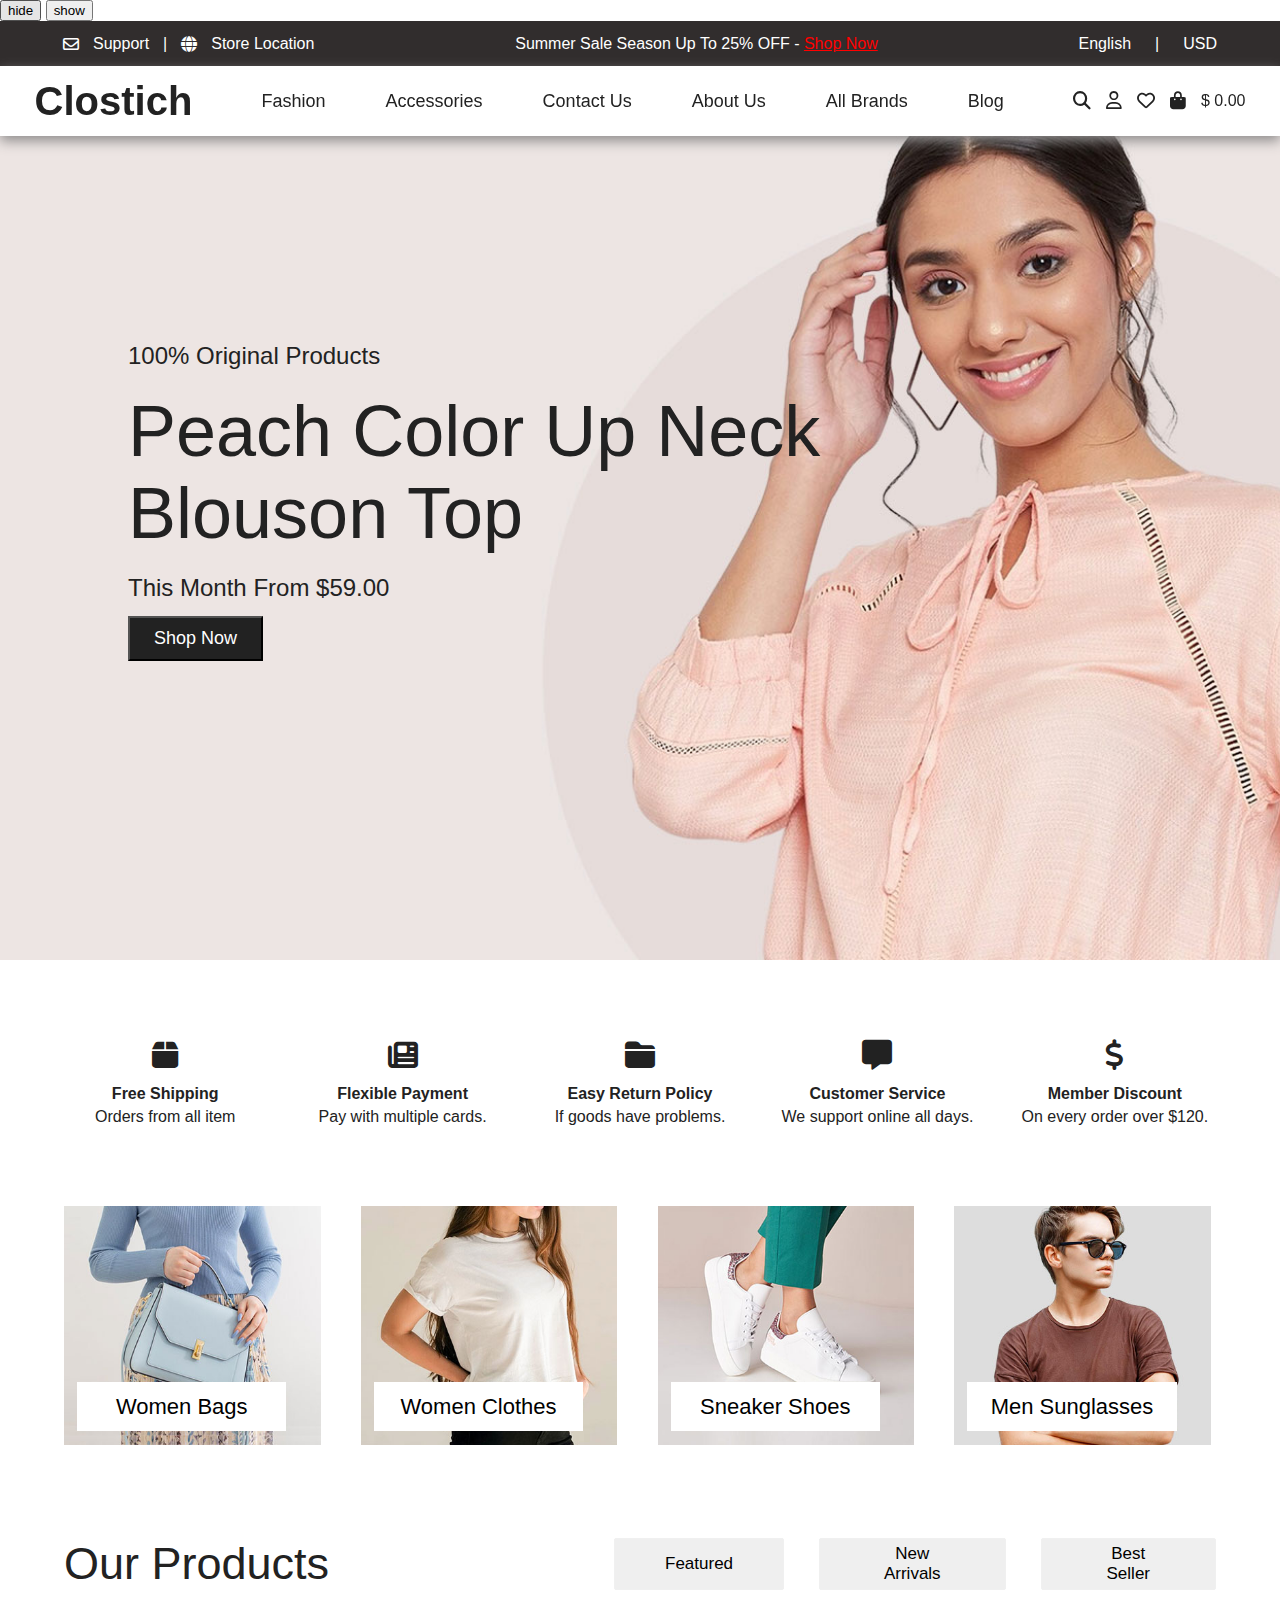
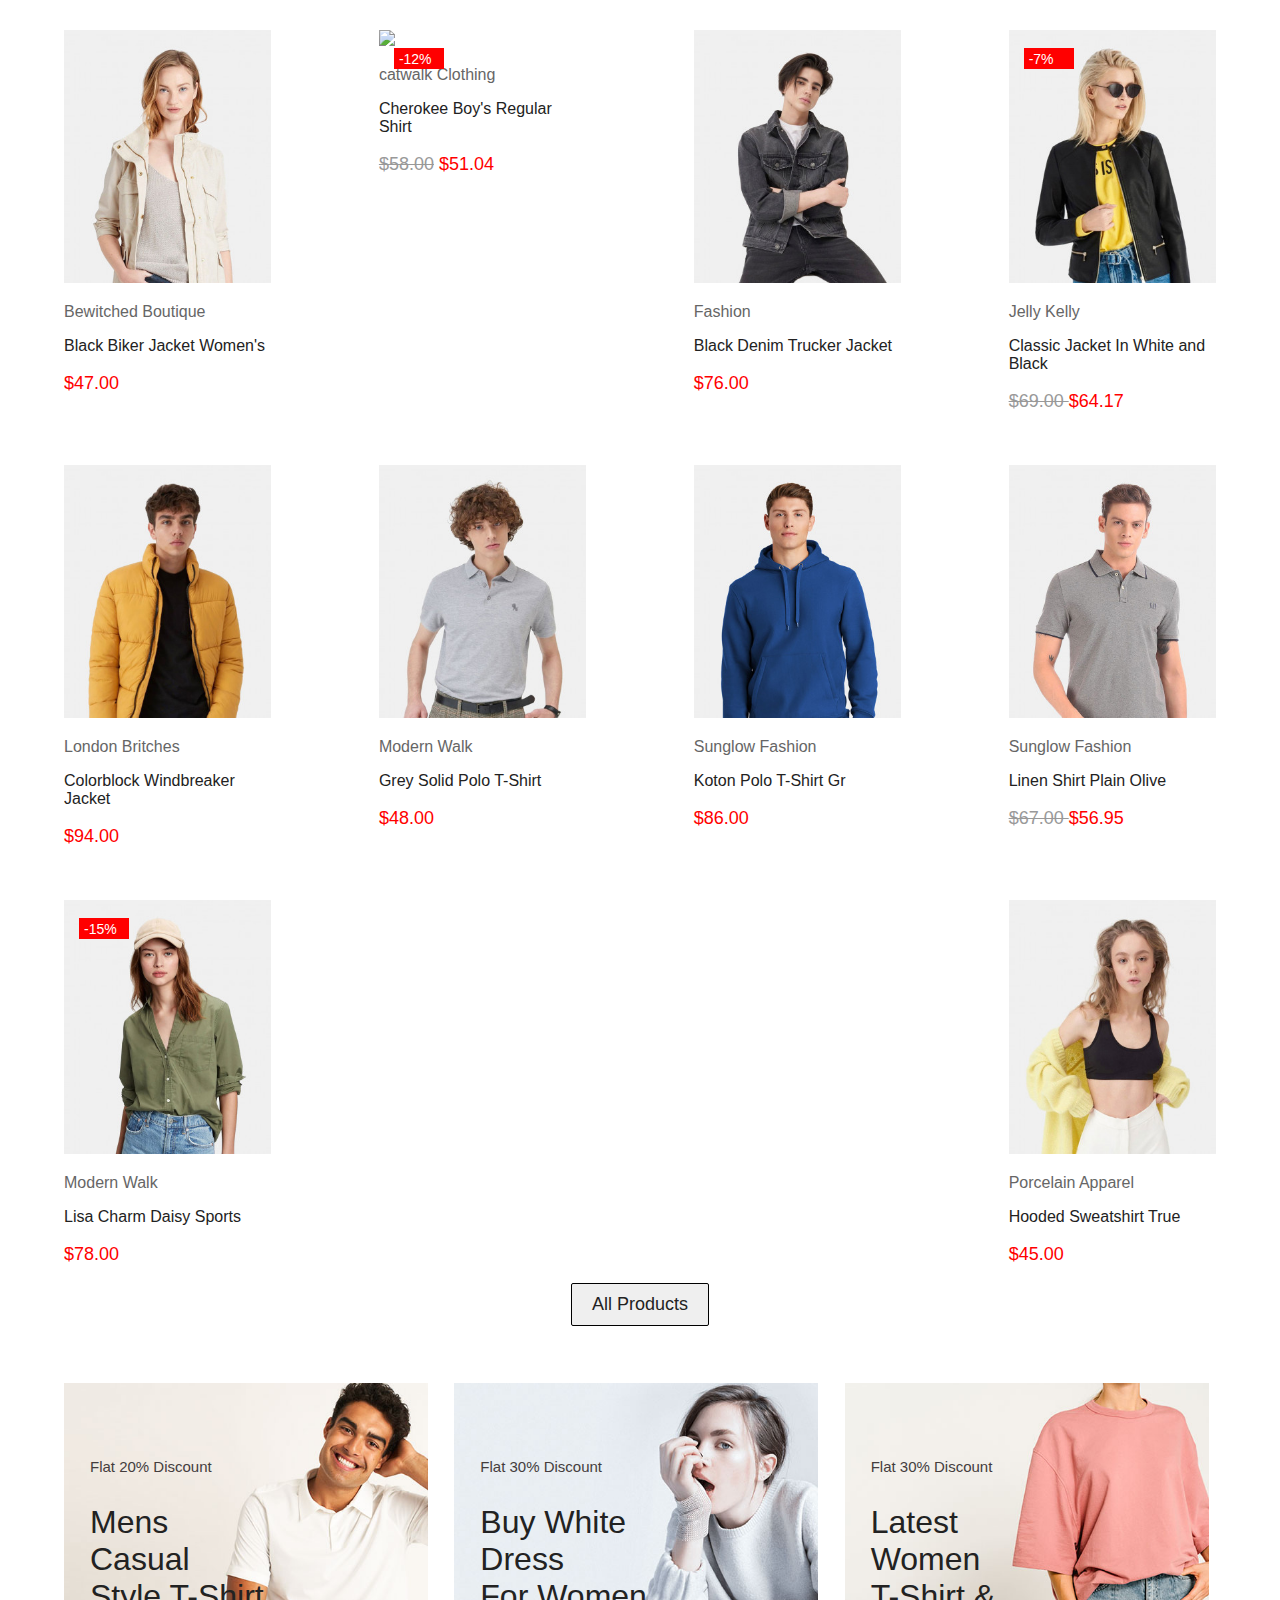
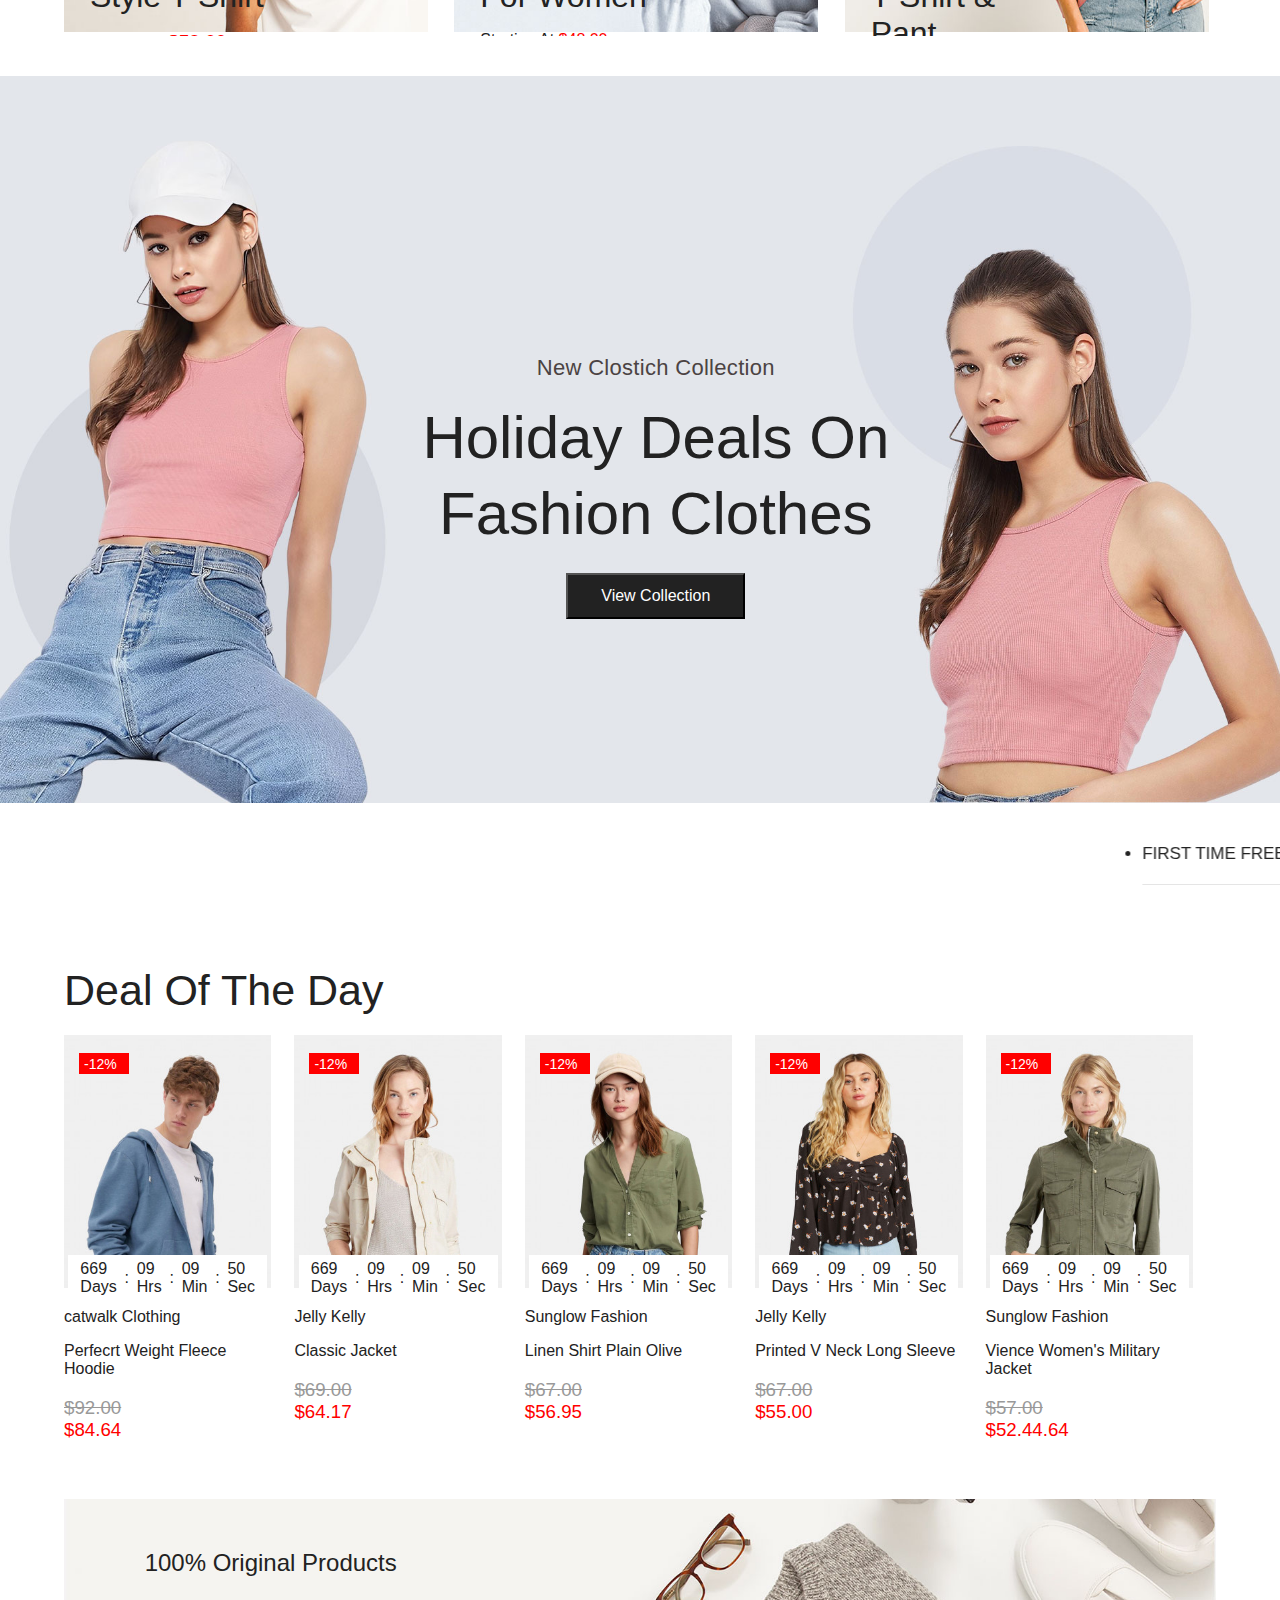
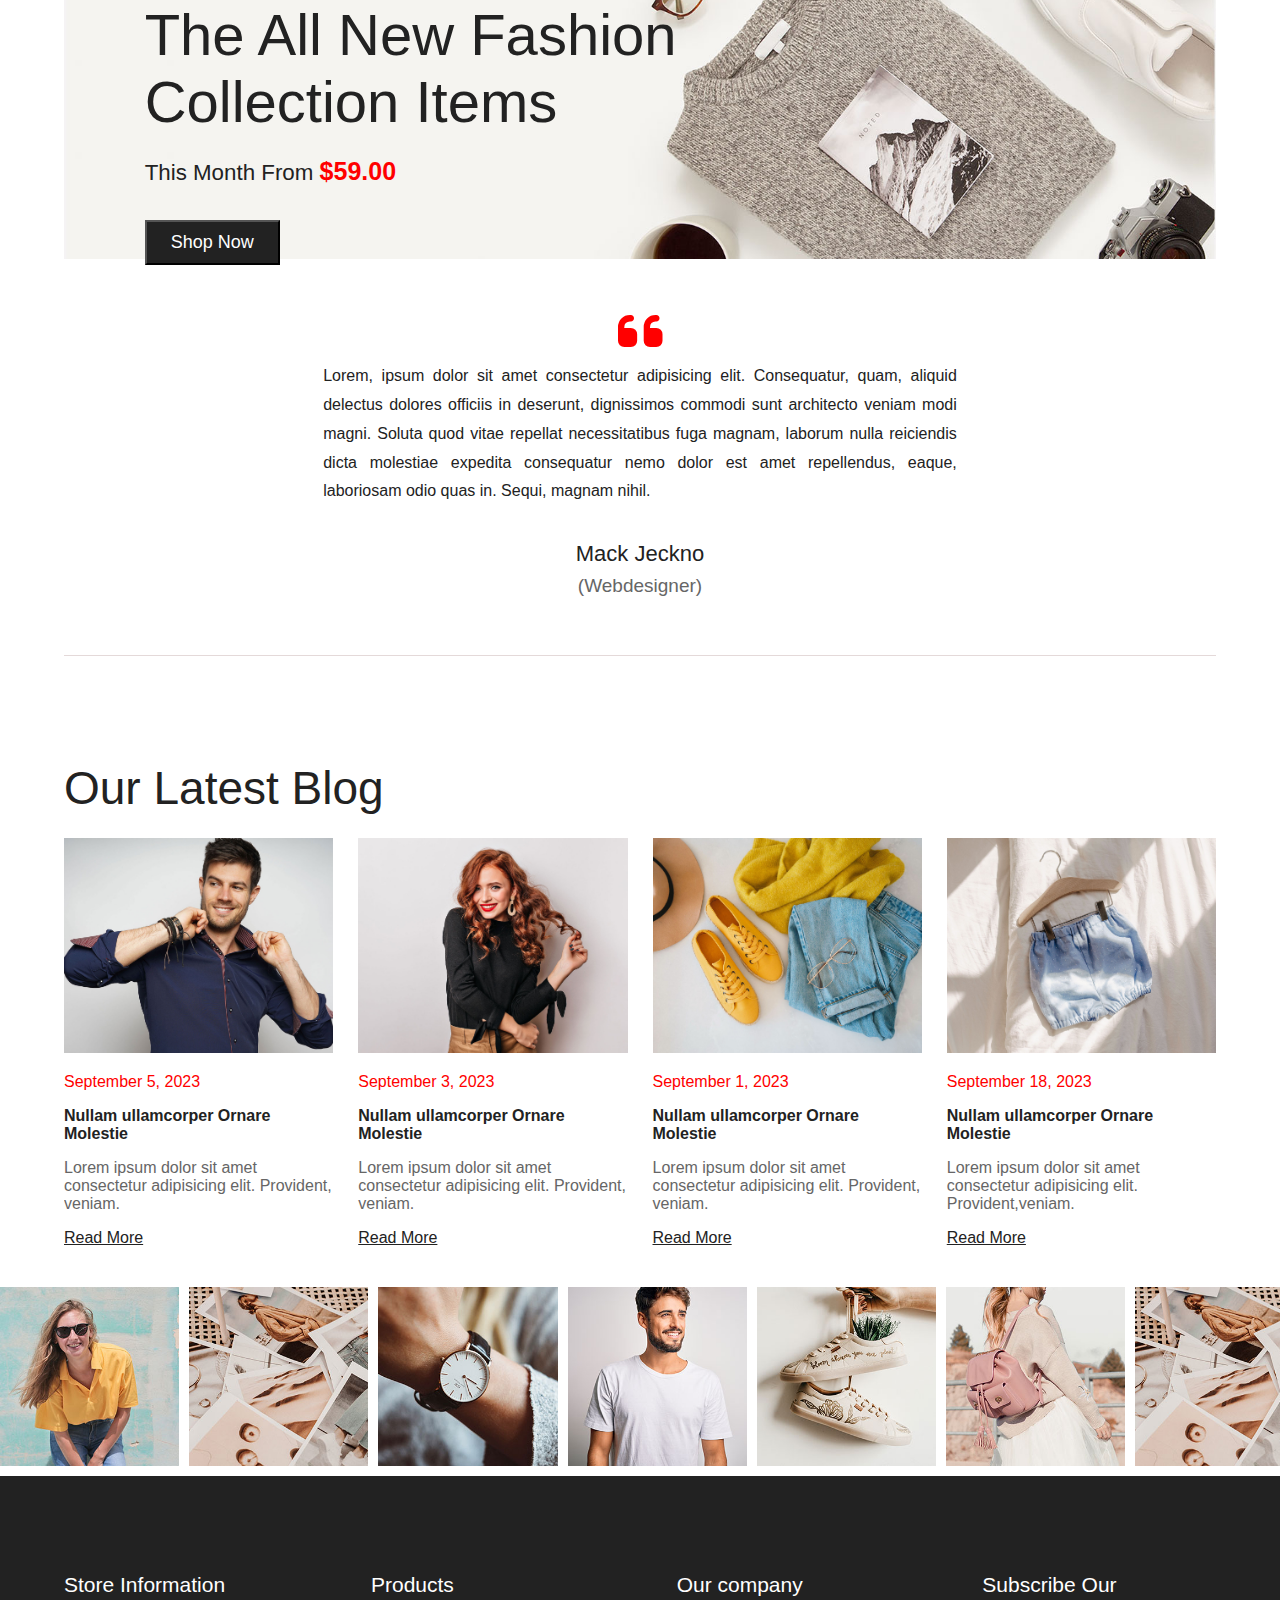
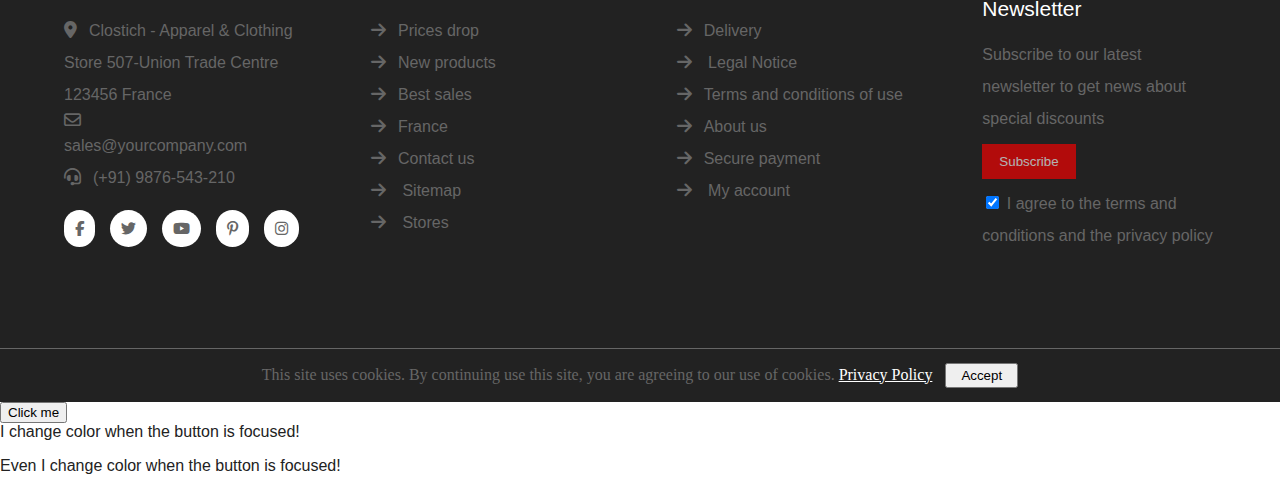
==== commit 94f734c7: "mobile view" ====
--- a/Index.html
+++ b/Index.html
@@ -11,6 +11,8 @@
 </head>
 
 <body>
+    <button id="hide">hide</button> <button id="show">show</button>
+
     <div class="top-header">
         <div class="support">
             <i class="fa-regular fa-envelope"></i><span>Support</span>
@@ -28,295 +30,138 @@
         </div>
     </div>
     <!----------------------MENU SECTION -------------------------->
-    <nav class="menu-section d-flex align-items-enter w-100 b-primery justify-content-space-around position-sticky">
-        <span class="logo font-bold">
-            <a class="text-dec-none primery-color " href="#">Clostich</a>
-        </span>
-        <ul class="menu d-flex list-style-none">
-            <li><a class="text-dec-none primery-color" href="#">Fashion</a></li>
-            <li><a class="text-dec-none primery-color" href="accessories.html">Accessories</a></li>
-            <li><a class="text-dec-none primery-color" href="#">Contact Us</a></li>
-            <li><a class="text-dec-none primery-color" href="about-us.html">About Us</a></li>
-            <li><a class="text-dec-none primery-color" href="#">All Brands</a></li>
-            <li><a class="text-dec-none primery-color" href="#">Blog</a></li>
-        </ul>
-        <ul class="d-flex signs">
-            <li class="l-s-none"><i class="fa-solid fa-magnifying-glass"></i></li>
-            <li class="l-s-none"><i class="fa-regular fa-user"></i></li>
-            <li class="l-s-none"><i class="fa-regular fa-heart"></i></li>
-            <li class="l-s-none"><i class="fa-sharp fa-solid fa-bag-shopping"></i></li>
-            <li class="l-s-none">$ 0.00</li>
-        </ul>
-    </nav>
+    <div class="p-r mb-view">
+        <nav
+            class="d-flex menu-section align-items-enter w-100 b-primery justify-content-space-around position-sticky">
+            <span class="logo font-bold">
+                <a class="text-dec-none primery-color " href="#">Clostich</a>
+            </span>
+            <ul class="d-flex menu list-style-none">
+                <li><a class="text-dec-none primery-color" href="#">Fashion</a></li>
+                <li><a class="text-dec-none primery-color" href="accessories.html">Accessories</a></li>
+                <li><a class="text-dec-none primery-color" href="#">Contact Us</a></li>
+                <li><a class="text-dec-none primery-color" href="about-us.html">About Us</a></li>
+                <li><a class="text-dec-none primery-color" href="#">All Brands</a></li>
+                <li><a class="text-dec-none primery-color" href="#">Blog</a></li>
+            </ul>
+            <ul class="d-flex signs">
+                <li class="l-s-none"><i class="fa-solid fa-magnifying-glass"></i></li>
+                <li class="l-s-none"><i class="fa-regular fa-user"></i></li>
+                <li class="l-s-none"><i class="fa-regular fa-heart"></i></li>
+                <li class="l-s-none"><i class="fa-sharp fa-solid fa-bag-shopping"></i></li>
+                <li class="l-s-none">$ 0.00</li>
+            </ul>
+        </nav>
+    </div>
     <!----------------------/MENU SECTION -------------------------->
-
-</body>
-<!-- ------------------------first-banner-------------------- -->
-<div class="p-r first-banner">
-    <div class="p-a blouson">
-        100% Original Products
-        <div class="peach">Peach Color Up Neck<br>
-            Blouson Top</div>
-        This Month From <span>$59.00</span><br>
-        <button class="shop">Shop Now</button>
+    <!-- ------------------------first-banner-------------------- -->
+    <div class="p-r first-banner">
+        <div class="p-a blouson">
+            100% Original Products
+            <div class="peach">Peach Color Up Neck<br>
+                Blouson Top</div>
+            This Month From <span>$59.00</span><br>
+            <button class="shop">Shop Now</button>
+        </div>
     </div>
-</div>
-<!-- ------------------------/first-banner-------------------- -->
-<div class="main-container w-90 over-flow-hidden">
-    <!-- --------------------Service Container----------------- ------>
-    <div class="d-flex justify-content-space-between services-container w-100 primery-color">
-        <div class="service w-20 text-center">
-            <div class="service-icon fs-30px mb-10px">
-                <i class="fa-solid fa-box"></i>
-            </div>
-            <div class="service-content">
-                <div class="service-title p-5px font-bold">Free Shipping
-                </div>
-                <p class="service-desc m-0">Orders from all item</p>
-            </div>
-        </div>
-        <div class="service w-20 text-center">
-            <div class="service-icon fs-30px mb-10px">
-                <i class="fa-sharp fa-solid fa-newspaper"></i>
-            </div>
-            <div class="service-content">
-                <div class="service-title p-5px font-bold">Flexible Payment
-                </div>
-                <p class="service-desc m-0">Pay with multiple cards.</p>
-            </div>
-        </div>
-        <div class="service w-20 text-center">
-            <div class="service-icon fs-30px mb-10px">
-                <i class="fa-solid fa-folder-closed"></i>
-            </div>
-            <div class="service-content">
-                <div class="service-title p-5px font-bold">Easy Return Policy
-                </div>
-                <p class="service-desc m-0">If goods have problems.</p>
-            </div>
-        </div>
-        <div class="service w-20 text-center">
-            <div class="service-icon fs-30px mb-10px">
-                <i class="fa-solid fa-message"></i>
-            </div>
-            <div class="service-content">
-                <div class="service-title p-5px font-bold">Customer Service
-                </div>
-                <p class="service-desc m-0">We support online all days.</p>
-            </div>
-        </div>
-        <div class="service w-20 text-center">
-            <div class="service-icon fs-30px mb-10px">
-                <i class="fa-solid fa-dollar-sign"></i>
-            </div>
-            <div class="service-content">
-                <div class="service-title p-5px font-bold">Member Discount
-                </div>
-                <p class="service-desc m-0">On every order over $120.</p>
-            </div>
-        </div>
-    </div>
-    <!-------------------------/Service Container-------------------------->
-    <!------------------------------ Catagories-Container------------------->
-    <div class="d-flex justify-content-space-between catagories-container w-100">
-        <div class="catagory p-r w-25">
-            <img src="image/bag.jpg">
-            <button class="p-r catagory-button f-weight b-primery m-a w-80 b-20 var(--primery-background)"
-                type="button">Women Bags</button>
-        </div>
-        <div class="catagory p-r w-25">
-            <img src="image/clothes.jpg">
-            <button class="p-r catagory-button f-weight b-primery m-a w-80 b-20 var(--primery-background)"
-                type="button">Women Clothes</button>
-        </div>
-        <div class="catagory p-r w-25">
-            <img src="image/shoes.jpg">
-            <button class="p-r catagory-button f-weight b-primery m-a w-80 b-20 var(--primery-background)"
-                type="button">Sneaker Shoes</button>
-        </div>
-        <div class="catagory p-r w-25">
-            <img src="image/glasses.jpg">
-            <button class="p-r catagory-button f-weight b-primery m-a w-80 b-20 var(--primery-background)"
-                type="button">Men Sunglasses</button>
-        </div>
-    </div>
-    <!-- ---------------------------/Catagories-Container------------------- -->
-    <div class="d-flex justify-content-space-between product-section-title w-100">
-        <div class="title w-50">
-            Our Products
-        </div>
-        <button type="button">Featured</button>
-        <button type="button">New Arrivals</button>
-        <button type="button">Best Seller</button>
-    </div>
-    <!-- --------------------------Product Section-------------------------->
-    <div class="products-container w-100 flex-wrap justify-content-space-between d-flex">
-        <div class="product p-r">
-            <img class="active w-100 " src="image/jacket.jpg">
-            <img class="non-active w-100 "
-                src="https://demos.codezeel.com/prestashop/PRS21/PRS210508/24-home_default/hummingbird-printed-t-shirt.jpg">
-            <p class="desc">Bewitched Boutique</p>
-            <p>Black Biker Jacket Women's</p>
-            <p class="price">$47.00</p>
-            <div
-                class="p-a whishlist-button opacity-0 opacity-0  opacity-0 top-0 top-0 top-0 top-0 l-s-none primery-color ">
-                <ul class="padding-0 m-0">
-                    <li><i class="fa-regular fa-heart"></i></li>
-                    <li><i class="fa-solid fa-repeat"></i></li>
-                    <li><i class="fa-solid fa-maximize"></i></li>
-                    <li><i class="fa-solid fa-bag-shopping"></i></li>
-                </ul>
-            </div>
-            <div class="type-accessories p-a">
-                <div class="change opacity-0 secondary-color">New</div>
-            </div>
-        </div>
-        <div class="product p-r">
-            <img class="active w-100 " src="image/brown-bear-printed-sweater.jpg">
-            <img class="non-active w-100 " src="image/regular-shirt.jpg">
-            <p class="desc">catwalk Clothing</p>
-            <p>Cherokee Boy's Regular Shirt</p>
-            <p class="price"><span class="strike">$58.00</span> $51.04</p>
-            <div
-                class="p-a whishlist-button opacity-0 opacity-0  opacity-0 top-0 top-0 top-0 top-0 l-s-none primery-color">
-                <ul class="padding-0 m-0">
-                    <li><i class="fa-regular fa-heart"></i></li>
-                    <li><i class="fa-solid fa-repeat"></i></li>
-                    <li><i class="fa-solid fa-maximize"></i></li>
-                    <li><i class="fa-solid fa-bag-shopping"></i></li>
-                </ul>
-            </div>
-            <div class="type-accessories p-a">
-                <div class="offer danger">-12%</div>
-                <div class="change opacity-0 secondary-color">New</div>
-            </div>
-        </div>
-        <div class="product p-r">
-            <img class="active w-100 " src="image/the-best-is-yet-to-come-framed-poster.jpg">
-            <img class="non-active w-100 " src="image/truckerjacket.jpg">
-            <p class="desc"> Fashion</p>
-            <p>Black Denim Trucker Jacket</p>
-            <p class="price">$76.00</p>
-            <div
-                class="p-a whishlist-button opacity-0 opacity-0  opacity-0 top-0 top-0 top-0 top-0 l-s-none primery-color">
-                <ul class="padding-0 m-0">
-                    <li><i class="fa-regular fa-heart"></i></li>
-                    <li><i class="fa-solid fa-repeat"></i></li>
-                    <li><i class="fa-solid fa-maximize"></i></li>
-                    <li><i class="fa-solid fa-bag-shopping"></i></li>
-                </ul>
-            </div>
-            <div class="type-accessories p-a">
-                <div class="change opacity-0 secondary-color">New</div>
-            </div>
-        </div>
-        <div class="product p-r">
-            <img class="active w-100 " src="image/classic jacket.jpg">
-            <img class="non-active w-100 " src="image/jacket.jpg">
-            <p class="desc">Jelly Kelly</p>
-            <p>Classic Jacket In White and Black</p>
-            <p class="price"><span class="strike">$69.00 </span>$64.17</p>
-            <div
-                class="p-a whishlist-button opacity-0 opacity-0  opacity-0 top-0 top-0 top-0 top-0 l-s-none primery-color">
-                <ul class="padding-0 m-0">
-                    <li><i class="fa-regular fa-heart"></i></li>
-                    <li><i class="fa-solid fa-repeat"></i></li>
-                    <li><i class="fa-solid fa-maximize"></i></li>
-                    <li><i class="fa-solid fa-bag-shopping"></i></li>
-                </ul>
-            </div>
-            <div class="type-accessories  p-a">
-                <div class="offer danger">-7%</div>
-                <div class="change opacity-0 secondary-color">New</div>
-            </div>
-        </div>
-        <div class="product p-r">
-            <img class="active w-100 " src="image/windbreaker jacket.jpg">
-            <img class="non-active w-100 " src="image/jacket.jpg">
-            <p class="desc">London Britches</p>
-            <p>Colorblock Windbreaker Jacket </p>
-            <p class="price">$94.00</p>
-            <div
-                class="p-a whishlist-button opacity-0 opacity-0  opacity-0 top-0 top-0 top-0 top-0 l-s-none primery-color">
-                <ul class="padding-0 m-0">
-                    <li><i class="fa-regular fa-heart"></i></li>
-                    <li><i class="fa-solid fa-repeat"></i></li>
-                    <li><i class="fa-solid fa-maximize"></i></li>
-                    <li><i class="fa-solid fa-bag-shopping"></i></li>
-                </ul>
-            </div>
-            <div class="type-accessories  p-a">
-                <div class="change opacity-0 secondary-color">New</div>
-            </div>
-        </div>
-        <div class="product p-r">
-            <img class="active w-100 " src="image/mug-the-best-is-yet-to-come.jpg">
-            <img class="non-active w-100 " src="image/polo-shirt.jpg">
-            <p class="desc">Modern Walk</p>
-            <p>Grey Solid Polo T-Shirt
-            </p>
-            <p class="price">$48.00</p>
-            <div
-                class="p-a whishlist-button opacity-0 opacity-0  opacity-0 top-0 top-0 top-0 top-0 l-s-none primery-color">
-                <ul class="padding-0 m-0">
-                    <li><i class="fa-regular fa-heart"></i></li>
-                    <li><i class="fa-solid fa-repeat"></i></li>
-                    <li><i class="fa-solid fa-maximize"></i></li>
-                    <li><i class="fa-solid fa-bag-shopping"></i></li>
-                </ul>
-            </div>
-            <div class="type-accessories p-a">
-                <div class="change opacity-0 secondary-color">New</div>
-                <div class="p-a sold opacity-0">SOLOD OUT</div>
-            </div>
-        </div>
-        <div class="product p-r">
-            <img class="active w-100 " src="image/regular-shirt.jpg">
-            <img class="non-active w-100 " src="image/hooded sweatshirt.jpg">
-            <p class="desc">Sunglow Fashion
-            </p>
-            <p>Koton Polo T-Shirt Gr</p>
-            <p class="price">$86.00</p>
-            <div
-                class="p-a whishlist-button opacity-0 opacity-0  opacity-0 top-0 top-0 top-0 top-0 l-s-none primery-color">
-                <ul class="padding-0 m-0">
-                    <li><i class="fa-regular fa-heart"></i></li>
-                    <li><i class="fa-solid fa-repeat"></i></li>
-                    <li><i class="fa-solid fa-maximize"></i></li>
-                    <li><i class="fa-solid fa-bag-shopping"></i></li>
-                </ul>
-            </div>
-            <div class="type-accessories p-a">
-                <div class="change opacity-0 secondary-color">New</div>
-            </div>
-        </div>
-        <div class="product p-r">
-            <img class="active w-100 " src="image/polo-shirt.jpg">
-            <img class="non-active w-100 " src="image/t-shirt gray.jpg">
-            <p class="desc">Sunglow Fashion</p>
-            <p>Linen Shirt Plain Olive</p>
-            <p class="price"><span class="strike">$67.00 </span>$56.95</p>
-            <div
-                class="p-a whishlist-button opacity-0 opacity-0  opacity-0 top-0 top-0 top-0 top-0 l-s-none primery-color">
-                <ul class="padding-0 m-0">
-                    <li><i class="fa-regular fa-heart"></i></li>
-                    <li><i class="fa-solid fa-repeat"></i></li>
-                    <li><i class="fa-solid fa-maximize"></i></li>
-                    <li><i class="fa-solid fa-bag-shopping"></i></li>
-                </ul>
-            </div>
-            <div class="type-accessories p-a">
-                <div class="change opacity-0 secondary-color">New</div>
-            </div>
-        </div>
-        <div class="product p-r">
-            <img class="active w-100 " src="image/militry-jacket.jpg">
-            <image class="non-active w-100 " src="image/linen-shirt.jpg">
-                <p class="desc">Modern Walk</p>
-                <p>Lisa Charm Daisy Sports</p>
-                <p class="price">$78.00</p>
-                <div
-                    class="p-a whishlist-button opacity-0 opacity-0 opacity-0 top-0 top-0 top-0 top-0 l-s-none primery-color">
+    <!-- ------------------------/first-banner-------------------- -->
+    <div class="main-container w-90 over-flow-hidden">
+        <!-- --------------------Service Container----------------- ------>
+        <div class="d-flex justify-content-space-between services-container w-100 primery-color">
+            <div class="service w-20 text-center">
+                <div class="service-icon fs-30px mb-10px">
+                    <i class="fa-solid fa-box"></i>
+                </div>
+                <div class="service-content">
+                    <div class="service-title p-5px font-bold">Free Shipping
+                    </div>
+                    <p class="service-desc m-0">Orders from all item</p>
+                </div>
+            </div>
+            <div class="service w-20 text-center">
+                <div class="service-icon fs-30px mb-10px">
+                    <i class="fa-sharp fa-solid fa-newspaper"></i>
+                </div>
+                <div class="service-content">
+                    <div class="service-title p-5px font-bold">Flexible Payment
+                    </div>
+                    <p class="service-desc m-0">Pay with multiple cards.</p>
+                </div>
+            </div>
+            <div class="service w-20 text-center">
+                <div class="service-icon fs-30px mb-10px">
+                    <i class="fa-solid fa-folder-closed"></i>
+                </div>
+                <div class="service-content">
+                    <div class="service-title p-5px font-bold">Easy Return Policy
+                    </div>
+                    <p class="service-desc m-0">If goods have problems.</p>
+                </div>
+            </div>
+            <div class="service w-20 text-center">
+                <div class="service-icon fs-30px mb-10px">
+                    <i class="fa-solid fa-message"></i>
+                </div>
+                <div class="service-content">
+                    <div class="service-title p-5px font-bold">Customer Service
+                    </div>
+                    <p class="service-desc m-0">We support online all days.</p>
+                </div>
+            </div>
+            <div class="service w-20 text-center">
+                <div class="service-icon fs-30px mb-10px">
+                    <i class="fa-solid fa-dollar-sign"></i>
+                </div>
+                <div class="service-content">
+                    <div class="service-title p-5px font-bold">Member Discount
+                    </div>
+                    <p class="service-desc m-0">On every order over $120.</p>
+                </div>
+            </div>
+        </div>
+        <!-------------------------/Service Container-------------------------->
+        <!------------------------------ Catagories-Container------------------->
+        <div class="d-flex justify-content-space-between catagories-container w-100">
+            <div class="catagory p-r w-25">
+                <img src="image/bag.jpg">
+                <button class="p-r catagory-button f-weight b-primery m-a w-80 b-20 var(--primery-background)"
+                    type="button">Women Bags</button>
+            </div>
+            <div class="catagory p-r w-25">
+                <img src="image/clothes.jpg">
+                <button class="p-r catagory-button f-weight b-primery m-a w-80 b-20 var(--primery-background)"
+                    type="button">Women Clothes</button>
+            </div>
+            <div class="catagory p-r w-25">
+                <img src="image/shoes.jpg">
+                <button class="p-r catagory-button f-weight b-primery m-a w-80 b-20 var(--primery-background)"
+                    type="button">Sneaker Shoes</button>
+            </div>
+            <div class="catagory p-r w-25">
+                <img src="image/glasses.jpg">
+                <button class="p-r catagory-button f-weight b-primery m-a w-80 b-20 var(--primery-background)"
+                    type="button">Men Sunglasses</button>
+            </div>
+        </div>
+        <!-- ---------------------------/Catagories-Container------------------- -->
+        <div class="d-flex justify-content-space-between product-section-title w-100">
+            <div class="title w-50">
+                Our Products
+            </div>
+            <button type="button">Featured</button>
+            <button type="button">New Arrivals</button>
+            <button type="button">Best Seller</button>
+        </div>
+        <!-- --------------------------Product Section-------------------------->
+        <div class="products-container w-100 flex-wrap justify-content-space-between d-flex">
+            <div class="product p-r">
+                <img class="active w-100 " src="image/jacket.jpg">
+                <img class="non-active w-100 "
+                    src="https://demos.codezeel.com/prestashop/PRS21/PRS210508/24-home_default/hummingbird-printed-t-shirt.jpg">
+                <p class="desc">Bewitched Boutique</p>
+                <p>Black Biker Jacket Women's</p>
+                <p class="price">$47.00</p>
+                <div class="p-a whishlist-button opacity-0 top-0 l-s-none primery-color ">
                     <ul class="padding-0 m-0">
                         <li><i class="fa-regular fa-heart"></i></li>
                         <li><i class="fa-solid fa-repeat"></i></li>
@@ -325,172 +170,17 @@
                     </ul>
                 </div>
                 <div class="type-accessories p-a">
-                    <div class="offer danger">-15%</div>
-                    <div class="change opacity-0 secondary-color">New</div>
-                </div>
-        </div>
-        <div class="product p-r">
-            <img class="active w-100 " src="image/brown-bear-cushion.jpg">
-            <img class="non-active w-100 " src="image/lisa charm.jpg">
-            <p class="desc">Porcelain Apparel</p>
-            <p>Hooded Sweatshirt True</p>
-            <p class="price">$45.00</p>
-            <div
-                class="p-a whishlist-button opacity-0 opacity-0 opacity-0 top-0 top-0 top-0 top-0 l-s-none primery-color">
-                <ul>
-                    <li><i class="fa-solid fa-repeat"></i></li>
-                    <li><i class="fa-solid fa-maximize"></i></li>
-                    <li><i class="fa-solid fa-bag-shopping"></i></li>
-                </ul>
-            </div>
-            <div class="type-accessories p-a">
-                <div class="change opacity-0 secondary-color">New</div>
-            </div>
-        </div>
-    </div>
-    <!-- ------------------------/Product Section---------------------------->
-    <div class="text-center">
-        <button class="button">All Products</button>
-    </div>
-    <div class="d-flex banner-container">
-        <div class="p-r banner">
-            <img src="image/casul-t-shirt.jpg">
-            <div class="banner-content w-50 f-weight-500 p-a">
-                <p class="banner-discount">Flat 20% Discount</p>
-                <p class="banner-title m-0">Mens Casual</p>
-                <p class="banner-title m-0">Style T-Shirt</p>
-                <p class="banner-price">Starting At <span class="banner-dollar color-danger">$59.00</span></p>
-                <p class="banner-link"><a href="">Shop Now</a> </p>
-            </div>
-        </div>
-        <div class="p-r banner">
-            <img src="image/women-dres.jpg">
-            <div class="banner-content w-50 f-weight-500 p-a">
-                <p class="banner-discount">Flat 30% Discount</p>
-                <p class="banner-title m-0">Buy White Dress</p>
-                <p class="banner-title m-0">For Women</p>
-                <p class="banner-price">Starting At <span class="color-danger">$48.00</span></p>
-                <p class="banner-link"><a href="">Shop Now</a> </p>
-            </div>
-        </div>
-        <div class="p-r banner">
-            <img src="image/women-t-shirt.jpg">
-            <div class="banner-content w-50 f-weight-500 p-a">
-                <p class="banner-discount">Flat 30% Discount</p>
-                <p class="banner-title m-0">Latest Women</p>
-                <p class="banner-title m-0">T-Shirt & Pant</p>
-                <p class="banner-price">Starting At <span class="color-danger">$39.00</span></p>
-                <p class="banner-link"><a href="">Shop Now</a> </p>
-            </div>
-        </div>
-    </div>
-    <!-- --------------------------/Banner Container--------------------------->
-</div>
-<!-- --------------------------Main Banner--------------------------->
-<div class="p-r main-banner">
-    <img src="image/parallax_img.jpg">
-    <div class="p-a deals-On text-center">
-        <p class="Collection">New Clostich Collection</p>
-        <p class=Holiday>Holiday Deals On</p>
-        <p class=Holiday>Fashion Clothes</p>
-        <button class="view">View Collection</button>
-    </div>
-    <div class="offers">
-        <marquee behavior="scroll" loop="infinite" scrollamount="13">
-            <ul>
-                <li>FIRST TIME FREE DELEVERY IN USA</li>
-                <li>FIRST TIME FREE DELEVERY IN US</li>
-                <li>SUMMER LOOKBOK FLASH SALE 70% OFF</li>
-                <li>20% OFF EVERYTHING FOR WOMAN</li>
-        </marquee>
-        </ul>
-    </div>
-</div>
-<!-- --------------------------/Main Banner--------------------------->
-
-<!-- --------------------------Main Container--------------------------->
-<div class="main-container w-90 over-flow-hidden test">
-    <div class="day-deal">
-        <div> Deal Of The Day</div>
-    </div>
-    <div class="economical-offers">
-
-        <div class="p-r clothing">
-            <img class="active w-100 " src="image/mountain-fox-vector-graphics.jpg">
-            <img class="non-active w-100 " src="image/hooded sweatshirt.jpg">
-            <div class="counter b-primery p-a">
-                <div>
-                    669
-                    <div>Days</div>
-                </div>
-                <div>
-                    :
-                </div>
-                <div>
-                    09
-                    <div>Hrs</div>
-                </div>
-                <div>
-                    :
-                </div>
-                <div>
-                    09
-                    <div>Min</div>
-                </div>
-                <div>
-                    :
-                </div>
-                <div>
-                    50
-                    <div>Sec</div>
-                </div>
-            </div>
-            <div class="offer-content">
-                <p class="catwalk">catwalk Clothing</p>
-                <p class="fleece-hoodie">Perfecrt Weight Fleece Hoodie</p>
-                <p class="price-content"><span class="strike">$92.00 </span>$84.64</p>
-            </div>
-            <div
-                class="p-a whishlist-button opacity-0 opacity-0  opacity-0 top-0 top-0 top-0 top-0 l-s-none primery-color">
-                <ul>
-                    <li><i class="fa-regular fa-heart"></i></li>
-                    <li><i class="fa-solid fa-repeat"></i></li>
-                    <li><i class="fa-solid fa-maximize"></i></li>
-                    <li><i class="fa-solid fa-bag-shopping"></i></li>
-                </ul>
-            </div>
-            <div class="type-accessories p-a">
-                <div class="offer danger">-12%</div>
-                <div class="change opacity-0 secondary-color">New</div>
-            </div>
-        </div>
-        <div class="p-r clothing">
-            <img class="active w-100 " src="image/jacket.jpg">
-            <img class="non-active w-100 " src="image/classic jacket.jpg">
-            <div class="counter b-primery p-a">
-                <div>
-                    669<div>Days</div>
-                </div>
-                <div>:</div>
-                <div>
-                    09<div>Hrs</div>
-                </div>
-                <div>:</div>
-                <div>
-                    09<div>Min</div>
-                </div>
-                <div>:</div>
-                <div>
-                    50<div>Sec</div>
-                </div>
-            </div>
-            <div class="offer-content">
-                <p class="catwalk">Jelly Kelly</p>
-                <p class="fleece-hoodie">Classic Jacket</p>
-                <p class="price-content"><span class="strike">$69.00 </span>$64.17</p>
-                <div
-                    class="p-a whishlist-button opacity-0 opacity-0 opacity-0 top-0 top-0 top-0 top-0 l-s-none primery-color">
-                    <ul>
+                    <div class="change opacity-0 secondary-color">New</div>
+                </div>
+            </div>
+            <div class="product p-r">
+                <img class="active w-100 " src="image/brown-bear-printed-sweater.jpg">
+                <img class="non-active w-100 " src="image/regular-shirt.jpg">
+                <p class="desc">catwalk Clothing</p>
+                <p>Cherokee Boy's Regular Shirt</p>
+                <p class="price"><span class="strike">$58.00</span> $51.04</p>
+                <div class="p-a whishlist-button opacity-0 top-0 l-s-none primery-color">
+                    <ul class="padding-0 m-0">
                         <li><i class="fa-regular fa-heart"></i></li>
                         <li><i class="fa-solid fa-repeat"></i></li>
                         <li><i class="fa-solid fa-maximize"></i></li>
@@ -499,46 +189,261 @@
                 </div>
                 <div class="type-accessories p-a">
                     <div class="offer danger">-12%</div>
-                    <div class="change opacity-0 secondary-color opacity-0">New</div>
-                </div>
-            </div>
-        </div>
-        <div class="p-r clothing">
-            <img class="non-active w-100 " src="image/linen-shirt.jpg">
-            <img class="active w-100 " src="image/militry-jacket.jpg">
-            <div class="counter b-primery p-a">
-                <div>
-                    669
-                    <div>Days</div>
-                </div>
-                <div>
-                    :
-                </div>
-                <div>
-                    09
-                    <div>Hrs</div>
-                </div>
-                <div>
-                    :
-                </div>
-                <div>
-                    09
-                    <div>Min</div>
-                </div>
-                <div>
-                    :
-                </div>
-                <div>
-                    50
-                    <div>Sec</div>
-                </div>
-            </div>
-            <div class="offer-content">
-                <p class="catwalk">Sunglow Fashion</p>
-                <p class="fleece-hoodie">Linen Shirt Plain Olive</p>
-                <p class="price-content"><span class="strike">$67.00 </span>$56.95</p>
-                <div
-                    class="p-a whishlist-button opacity-0 opacity-0  opacity-0 top-0 top-0 top-0 top-0 l-s-none primery-color">
+                    <div class="change opacity-0 secondary-color">New</div>
+                </div>
+            </div>
+            <div class="product p-r">
+                <img class="active w-100 " src="image/the-best-is-yet-to-come-framed-poster.jpg">
+                <img class="non-active w-100 " src="image/truckerjacket.jpg">
+                <p class="desc"> Fashion</p>
+                <p>Black Denim Trucker Jacket</p>
+                <p class="price">$76.00</p>
+                <div class="p-a whishlist-button opacity-0 top-0 l-s-none primery-color">
+                    <ul class="padding-0 m-0">
+                        <li><i class="fa-regular fa-heart"></i></li>
+                        <li><i class="fa-solid fa-repeat"></i></li>
+                        <li><i class="fa-solid fa-maximize"></i></li>
+                        <li><i class="fa-solid fa-bag-shopping"></i></li>
+                    </ul>
+                </div>
+                <div class="type-accessories p-a">
+                    <div class="change opacity-0 secondary-color">New</div>
+                </div>
+            </div>
+            <div class="product p-r">
+                <img class="active w-100 " src="image/classic jacket.jpg">
+                <img class="non-active w-100 " src="image/jacket.jpg">
+                <p class="desc">Jelly Kelly</p>
+                <p>Classic Jacket In White and Black</p>
+                <p class="price"><span class="strike">$69.00 </span>$64.17</p>
+                <div class="p-a whishlist-button opacity-0 top-0 l-s-none primery-color">
+                    <ul class="padding-0 m-0">
+                        <li><i class="fa-regular fa-heart"></i></li>
+                        <li><i class="fa-solid fa-repeat"></i></li>
+                        <li><i class="fa-solid fa-maximize"></i></li>
+                        <li><i class="fa-solid fa-bag-shopping"></i></li>
+                    </ul>
+                </div>
+                <div class="type-accessories  p-a">
+                    <div class="offer danger">-7%</div>
+                    <div class="change opacity-0 secondary-color">New</div>
+                </div>
+            </div>
+            <div class="product p-r">
+                <img class="active w-100 " src="image/windbreaker jacket.jpg">
+                <img class="non-active w-100 " src="image/jacket.jpg">
+                <p class="desc">London Britches</p>
+                <p>Colorblock Windbreaker Jacket </p>
+                <p class="price">$94.00</p>
+                <div class="p-a whishlist-button opacity-0 top-0 l-s-none primery-color">
+                    <ul class="padding-0 m-0">
+                        <li><i class="fa-regular fa-heart"></i></li>
+                        <li><i class="fa-solid fa-repeat"></i></li>
+                        <li><i class="fa-solid fa-maximize"></i></li>
+                        <li><i class="fa-solid fa-bag-shopping"></i></li>
+                    </ul>
+                </div>
+                <div class="type-accessories  p-a">
+                    <div class="change opacity-0 secondary-color">New</div>
+                </div>
+            </div>
+            <div class="product p-r">
+                <img class="active w-100 " src="image/mug-the-best-is-yet-to-come.jpg">
+                <img class="non-active w-100 " src="image/polo-shirt.jpg">
+                <p class="desc">Modern Walk</p>
+                <p>Grey Solid Polo T-Shirt
+                </p>
+                <p class="price">$48.00</p>
+                <div class="p-a whishlist-button opacity-0 top-0 l-s-none primery-color">
+                    <ul class="padding-0 m-0">
+                        <li><i class="fa-regular fa-heart"></i></li>
+                        <li><i class="fa-solid fa-repeat"></i></li>
+                        <li><i class="fa-solid fa-maximize"></i></li>
+                        <li><i class="fa-solid fa-bag-shopping"></i></li>
+                    </ul>
+                </div>
+                <div class="type-accessories p-a">
+                    <div class="change opacity-0 secondary-color">New</div>
+                    <div class="p-a sold opacity-0">SOLOD OUT</div>
+                </div>
+            </div>
+            <div class="product p-r">
+                <img class="active w-100 " src="image/regular-shirt.jpg">
+                <img class="non-active w-100 " src="image/hooded sweatshirt.jpg">
+                <p class="desc">Sunglow Fashion
+                </p>
+                <p>Koton Polo T-Shirt Gr</p>
+                <p class="price">$86.00</p>
+                <div class="p-a whishlist-button opacity-0 top-0 l-s-none primery-color">
+                    <ul class="padding-0 m-0">
+                        <li><i class="fa-regular fa-heart"></i></li>
+                        <li><i class="fa-solid fa-repeat"></i></li>
+                        <li><i class="fa-solid fa-maximize"></i></li>
+                        <li><i class="fa-solid fa-bag-shopping"></i></li>
+                    </ul>
+                </div>
+                <div class="type-accessories p-a">
+                    <div class="change opacity-0 secondary-color">New</div>
+                </div>
+            </div>
+            <div class="product p-r">
+                <img class="active w-100 " src="image/polo-shirt.jpg">
+                <img class="non-active w-100 " src="image/t-shirt gray.jpg">
+                <p class="desc">Sunglow Fashion</p>
+                <p>Linen Shirt Plain Olive</p>
+                <p class="price"><span class="strike">$67.00 </span>$56.95</p>
+                <div class="p-a whishlist-button opacity-0 top-0 l-s-none primery-color">
+                    <ul class="padding-0 m-0">
+                        <li><i class="fa-regular fa-heart"></i></li>
+                        <li><i class="fa-solid fa-repeat"></i></li>
+                        <li><i class="fa-solid fa-maximize"></i></li>
+                        <li><i class="fa-solid fa-bag-shopping"></i></li>
+                    </ul>
+                </div>
+                <div class="type-accessories p-a">
+                    <div class="change opacity-0 secondary-color">New</div>
+                </div>
+            </div>
+            <div class="product p-r">
+                <img class="active w-100 " src="image/militry-jacket.jpg">
+                <image class="non-active w-100 " src="image/linen-shirt.jpg">
+                    <p class="desc">Modern Walk</p>
+                    <p>Lisa Charm Daisy Sports</p>
+                    <p class="price">$78.00</p>
+                    <div class="p-a whishlist-button opacity-0 top-0 l-s-none primery-color">
+                        <ul class="padding-0 m-0">
+                            <li><i class="fa-regular fa-heart"></i></li>
+                            <li><i class="fa-solid fa-repeat"></i></li>
+                            <li><i class="fa-solid fa-maximize"></i></li>
+                            <li><i class="fa-solid fa-bag-shopping"></i></li>
+                        </ul>
+                    </div>
+                    <div class="type-accessories p-a">
+                        <div class="offer danger">-15%</div>
+                        <div class="change opacity-0 secondary-color">New</div>
+                    </div>
+            </div>
+            <div class="product p-r">
+                <img class="active w-100 " src="image/brown-bear-cushion.jpg">
+                <img class="non-active w-100 " src="image/lisa charm.jpg">
+                <p class="desc">Porcelain Apparel</p>
+                <p>Hooded Sweatshirt True</p>
+                <p class="price">$45.00</p>
+                <div class="p-a whishlist-button opacity-0 top-0 l-s-none primery-color">
+                    <ul>
+                        <li><i class="fa-solid fa-repeat"></i></li>
+                        <li><i class="fa-solid fa-maximize"></i></li>
+                        <li><i class="fa-solid fa-bag-shopping"></i></li>
+                    </ul>
+                </div>
+                <div class="type-accessories p-a">
+                    <div class="change opacity-0 secondary-color">New</div>
+                </div>
+            </div>
+        </div>
+        <!-- ------------------------/Product Section---------------------------->
+        <div class="text-center">
+            <button class="button">All Products</button>
+        </div>
+        <div class="d-flex banner-container">
+            <div class="p-r banner">
+                <img src="image/casul-t-shirt.jpg">
+                <div class="banner-content w-50 f-weight-500 p-a">
+                    <p class="banner-discount">Flat 20% Discount</p>
+                    <p class="banner-title m-0">Mens Casual</p>
+                    <p class="banner-title m-0">Style T-Shirt</p>
+                    <p class="banner-price">Starting At <span class="banner-dollar color-danger">$59.00</span></p>
+                    <p class="banner-link"><a href="">Shop Now</a> </p>
+                </div>
+            </div>
+            <div class="p-r banner">
+                <img src="image/women-dres.jpg">
+                <div class="banner-content w-50 f-weight-500 p-a">
+                    <p class="banner-discount">Flat 30% Discount</p>
+                    <p class="banner-title m-0">Buy White Dress</p>
+                    <p class="banner-title m-0">For Women</p>
+                    <p class="banner-price">Starting At <span class="color-danger">$48.00</span></p>
+                    <p class="banner-link"><a href="">Shop Now</a> </p>
+                </div>
+            </div>
+            <div class="p-r banner">
+                <img src="image/women-t-shirt.jpg">
+                <div class="banner-content w-50 f-weight-500 p-a">
+                    <p class="banner-discount">Flat 30% Discount</p>
+                    <p class="banner-title m-0">Latest Women</p>
+                    <p class="banner-title m-0">T-Shirt & Pant</p>
+                    <p class="banner-price">Starting At <span class="color-danger">$39.00</span></p>
+                    <p class="banner-link"><a href="">Shop Now</a> </p>
+                </div>
+            </div>
+        </div>
+        <!-- --------------------------/Banner Container--------------------------->
+    </div>
+    <!-- --------------------------Main Banner--------------------------->
+    <div class="p-r main-banner">
+        <img src="image/parallax_img.jpg">
+        <div class="p-a deals-On text-center">
+            <p class="Collection">New Clostich Collection</p>
+            <p class=Holiday>Holiday Deals On</p>
+            <p class=Holiday>Fashion Clothes</p>
+            <button class="view">View Collection</button>
+        </div>
+        <div class="offers">
+            <marquee behavior="scroll" loop="infinite" scrollamount="13">
+                <ul>
+                    <li>FIRST TIME FREE DELEVERY IN USA</li>
+                    <li>FIRST TIME FREE DELEVERY IN US</li>
+                    <li>SUMMER LOOKBOK FLASH SALE 70% OFF</li>
+                    <li>20% OFF EVERYTHING FOR WOMAN</li>
+            </marquee>
+            </ul>
+        </div>
+    </div>
+    <!-- --------------------------/Main Banner--------------------------->
+
+    <!-- --------------------------Main Container--------------------------->
+    <div class="main-container w-90 over-flow-hidden test">
+        <div class="day-deal">
+            <div> Deal Of The Day</div>
+        </div>
+        <div class="economical-offers">
+
+            <div class="p-r clothing">
+                <img class="active w-100 " src="image/mountain-fox-vector-graphics.jpg">
+                <img class="non-active w-100 " src="image/hooded sweatshirt.jpg">
+                <div class="counter b-primery p-a">
+                    <div>
+                        669
+                        <div>Days</div>
+                    </div>
+                    <div>
+                        :
+                    </div>
+                    <div>
+                        09
+                        <div>Hrs</div>
+                    </div>
+                    <div>
+                        :
+                    </div>
+                    <div>
+                        09
+                        <div>Min</div>
+                    </div>
+                    <div>
+                        :
+                    </div>
+                    <div>
+                        50
+                        <div>Sec</div>
+                    </div>
+                </div>
+                <div class="offer-content">
+                    <p class="catwalk">catwalk Clothing</p>
+                    <p class="fleece-hoodie">Perfecrt Weight Fleece Hoodie</p>
+                    <p class="price-content"><span class="strike">$92.00 </span>$84.64</p>
+                </div>
+                <div class="p-a whishlist-button opacity-0 top-0 l-s-none primery-color">
                     <ul>
                         <li><i class="fa-regular fa-heart"></i></li>
                         <li><i class="fa-solid fa-repeat"></i></li>
@@ -548,254 +453,341 @@
                 </div>
                 <div class="type-accessories p-a">
                     <div class="offer danger">-12%</div>
-                    <div class="change opacity-0 opacity-0 secondary-color">New</div>
-                </div>
-            </div>
-        </div>
-        <div class="p-r clothing">
-            <img class="active w-100 " src="image/hummingbird-vector-graphics.jpg">
-            <img class="non-active w-100 " src="image/long-sleve.jpg">
-            <div class="counter b-primery p-a">
+                    <div class="change opacity-0 secondary-color">New</div>
+                </div>
+            </div>
+            <div class="p-r clothing">
+                <img class="active w-100 " src="image/jacket.jpg">
+                <img class="non-active w-100 " src="image/classic jacket.jpg">
+                <div class="counter b-primery p-a">
+                    <div>
+                        669<div>Days</div>
+                    </div>
+                    <div>:</div>
+                    <div>
+                        09<div>Hrs</div>
+                    </div>
+                    <div>:</div>
+                    <div>
+                        09<div>Min</div>
+                    </div>
+                    <div>:</div>
+                    <div>
+                        50<div>Sec</div>
+                    </div>
+                </div>
+                <div class="offer-content">
+                    <p class="catwalk">Jelly Kelly</p>
+                    <p class="fleece-hoodie">Classic Jacket</p>
+                    <p class="price-content"><span class="strike">$69.00 </span>$64.17</p>
+                    <div class="p-a whishlist-button opacity-0 top-0 l-s-none primery-color">
+                        <ul>
+                            <li><i class="fa-regular fa-heart"></i></li>
+                            <li><i class="fa-solid fa-repeat"></i></li>
+                            <li><i class="fa-solid fa-maximize"></i></li>
+                            <li><i class="fa-solid fa-bag-shopping"></i></li>
+                        </ul>
+                    </div>
+                    <div class="type-accessories p-a">
+                        <div class="offer danger">-12%</div>
+                        <div class="change secondary-color opacity-0">New</div>
+                    </div>
+                </div>
+            </div>
+            <div class="p-r clothing">
+                <img class="non-active w-100 " src="image/linen-shirt.jpg">
+                <img class="active w-100 " src="image/militry-jacket.jpg">
+                <div class="counter b-primery p-a">
+                    <div>
+                        669
+                        <div>Days</div>
+                    </div>
+                    <div>
+                        :
+                    </div>
+                    <div>
+                        09
+                        <div>Hrs</div>
+                    </div>
+                    <div>
+                        :
+                    </div>
+                    <div>
+                        09
+                        <div>Min</div>
+                    </div>
+                    <div>
+                        :
+                    </div>
+                    <div>
+                        50
+                        <div>Sec</div>
+                    </div>
+                </div>
+                <div class="offer-content">
+                    <p class="catwalk">Sunglow Fashion</p>
+                    <p class="fleece-hoodie">Linen Shirt Plain Olive</p>
+                    <p class="price-content"><span class="strike">$67.00 </span>$56.95</p>
+                    <div class="p-a whishlist-button opacity-0 top-0 l-s-none primery-color">
+                        <ul>
+                            <li><i class="fa-regular fa-heart"></i></li>
+                            <li><i class="fa-solid fa-repeat"></i></li>
+                            <li><i class="fa-solid fa-maximize"></i></li>
+                            <li><i class="fa-solid fa-bag-shopping"></i></li>
+                        </ul>
+                    </div>
+                    <div class="type-accessories p-a">
+                        <div class="offer danger">-12%</div>
+                        <div class="change opacity-0 secondary-color">New</div>
+                    </div>
+                </div>
+            </div>
+            <div class="p-r clothing">
+                <img class="active w-100 " src="image/hummingbird-vector-graphics.jpg">
+                <img class="non-active w-100 " src="image/long-sleve.jpg">
+                <div class="counter b-primery p-a">
+                    <div>
+                        669
+                        <div>Days</div>
+                    </div>
+                    <div>
+                        :
+                    </div>
+                    <div>
+                        09
+                        <div>Hrs</div>
+                    </div>
+                    <div>
+                        :
+                    </div>
+                    <div>
+                        09
+                        <div>Min</div>
+                    </div>
+                    <div>
+                        :
+                    </div>
+                    <div>
+                        50
+                        <div>Sec</div>
+                    </div>
+                </div>
+                <div class="offer-content">
+                    <p class="catwalk">Jelly Kelly</p>
+                    <p class="fleece-hoodie">Printed V Neck Long Sleeve</p>
+                    <p class="price-content"><span class="strike">$67.00 </span>$55.00</p>
+                    <div class="p-a whishlist-button opacity-0 top-0 l-s-none primery-color">
+                        <ul>
+                            <li><i class="fa-regular fa-heart"></i></li>
+                            <li><i class="fa-solid fa-repeat"></i></li>
+                            <li><i class="fa-solid fa-maximize"></i></li>
+                            <li><i class="fa-solid fa-bag-shopping"></i></li>
+                        </ul>
+                    </div>
+                    <div class="  type-accessories p-a">
+                        <div class="offer danger">-12%</div>
+                        <div class="change opacity-0 secondary-color">New</div>
+                    </div>
+                </div>
+            </div>
+            <div class="p-r clothing">
+                <img class="active w-100" src="image/linen-shirt.jpg">
+                <img class="non-active w-100 " src="image/militry-jacket.jpg">
+                <div class="counter b-primery p-a">
+                    <div>
+                        669
+                        <div>Days</div>
+                    </div>
+                    <div>
+                        :
+                    </div>
+                    <div>
+                        09
+                        <div>Hrs</div>
+                    </div>
+                    <div>
+                        :
+                    </div>
+                    <div>
+                        09
+                        <div>Min</div>
+                    </div>
+                    <div>
+                        :
+                    </div>
+                    <div>
+                        50
+                        <div>Sec</div>
+                    </div>
+                </div>
+                <div class="offer-content">
+                    <p class="Sunglow">Sunglow Fashion</p>
+                    <p class="fleece-hoodie">Vience Women's Military Jacket</p>
+                    <p class="price-content"><span class="strike">$57.00 </span>$52.44.64</p>
+                    <div class="p-a whishlist-button opacity-0 top-0 l-s-none primery-color">
+                        <ul>
+                            <li><i class="fa-regular fa-heart"></i></li>
+                            <li><i class="fa-solid fa-repeat"></i></li>
+                            <li><i class="fa-solid fa-maximize"></i></li>
+                            <li><i class="fa-solid fa-bag-shopping"></i></li>
+                        </ul>
+                    </div>
+                    <div class="type-accessories p-a">
+                        <div class="offer danger">-12%</div>
+                        <div class="change opacity-0 secondary-color">New</div>
+                    </div>
+                </div>
+            </div>
+        </div>
+        <div class="p-r new-fashion w-100">
+            <img src="image/cms-banner.jpg">
+            <div class="p-a items w-50">
+                <p class="orginal">100% Original Products</p>
+                <p class="Fashion">The All New Fashion</p>
+                <p class="Fashion">Collection Items</p>
+                <p class="this-month">This Month From <span>$59.00</span></p>
+                <button class="shop shop-sec">Shop Now</button>
+            </div>
+        </div>
+        <div class="coat">
+            <div class="comma">
+                <i class="fa-solid fa-quote-left"></i>
+            </div>
+            <p class="description">Lorem, ipsum dolor sit amet consectetur adipisicing elit. Consequatur, quam, aliquid
+                delectus dolores officiis in deserunt, dignissimos commodi sunt architecto veniam modi magni. Soluta
+                quod vitae repellat necessitatibus fuga magnam, laborum nulla reiciendis dicta molestiae expedita
+                consequatur nemo dolor est amet repellendus, eaque, laboriosam odio quas in. Sequi, magnam nihil.
+            </p>
+        </div>
+        <div class="name">Mack Jeckno</div>
+        <div class="Sub-heading">(Webdesigner)</div>
+        <div class="blog">Our Latest Blog</div>
+        <div class="latest-blog">
+            <div class="blog-item">
+                <img src="image/b-blog-7.jpg">
+                <div class="blog-content">
+                    <p class="date">September 5, 2023</p>
+                    <p class="title">Nullam ullamcorper Ornare Molestie</p>
+                    <p class="desc">Lorem ipsum dolor sit amet consectetur adipisicing elit. Provident, veniam.</p>
+                    <a href="">Read More</a>
+                </div>
+            </div>
+            <div class="blog-item">
+                <img src="image/b-blog-6.jpg">
+                <div class="blog-content">
+                    <p class="date">September 3, 2023</p>
+                    <p class="title">Nullam ullamcorper Ornare Molestie</p>
+                    <p class="desc">Lorem ipsum dolor sit amet consectetur adipisicing elit. Provident, veniam.</p>
+                    <a href="">Read More</a>
+                </div>
+            </div>
+            <div class="blog-item">
+                <img src="image/b-blog-5.jpg">
+                <div class="blog-content">
+                    <p class="date">September 1, 2023</p>
+                    <p class="title">Nullam ullamcorper Ornare Molestie</p>
+                    <p class="desc">Lorem ipsum dolor sit amet consectetur adipisicing elit. Provident, veniam.</p>
+                    <a href="">Read More</a>
+                </div>
+            </div>
+            <div class="blog-item">
+                <img src="image/b-blog-4.jpg">
+                <div class="blog-content">
+                    <p class="date">September 18, 2023</p>
+                    <p class="title">Nullam ullamcorper Ornare Molestie</p>
+                    <p class="desc">Lorem ipsum dolor sit amet consectetur adipisicing elit. Provident,veniam.</p>
+                    <a href="">Read More</a>
+                </div>
+            </div>
+        </div>
+    </div>
+    <!-- --------------------------/Main Container--------------------------->
+
+    <div class="mini-banners">
+        <img src="image/1.jpg">
+        <img src="image/2.jpg">
+        <img src="image/3.jpg">
+        <img src="image/4.jpg">
+        <img src="image/5.jpg">
+        <img src="image/6.jpg">
+        <img src="image/2.jpg">
+    </div>
+
+    <!-- --------------------------Iformation--------------------------->
+    <div class="information">
+        <footer class="details">
+            <div class="options">
+                <h2 class="info">Store Information</h2>
+                <ul class="Apparel">
+                    <span>
+                        <li><i class="fa-solid fa-location-dot"></i>Clostich - Apparel & Clothing Store
+                            507-Union Trade Centre
+                            123456
+                            France</li>
+                    </span>
+                    <span><i class="fa-regular fa-envelope"></i>
+                        <li>sales@yourcompany.com</li>
+                    </span>
+                    <li><i class="fa-solid fa-headset"></i>(+91) 9876-543-210</li>
+                </ul>
                 <div>
-                    669
-                    <div>Days</div>
-                </div>
-                <div>
-                    :
-                </div>
-                <div>
-                    09
-                    <div>Hrs</div>
-                </div>
-                <div>
-                    :
-                </div>
-                <div>
-                    09
-                    <div>Min</div>
-                </div>
-                <div>
-                    :
-                </div>
-                <div>
-                    50
-                    <div>Sec</div>
-                </div>
-            </div>
-            <div class="offer-content">
-                <p class="catwalk">Jelly Kelly</p>
-                <p class="fleece-hoodie">Printed V Neck Long Sleeve</p>
-                <p class="price-content"><span class="strike">$67.00 </span>$55.00</p>
-                <div
-                    class="p-a whishlist-button opacity-0 opacity-0  opacity-0 top-0 top-0 top-0 top-0 l-s-none primery-color">
-                    <ul>
-                        <li><i class="fa-regular fa-heart"></i></li>
-                        <li><i class="fa-solid fa-repeat"></i></li>
-                        <li><i class="fa-solid fa-maximize"></i></li>
-                        <li><i class="fa-solid fa-bag-shopping"></i></li>
-                    </ul>
-                </div>
-                <div class="  type-accessories p-a">
-                    <div class="offer danger">-12%</div>
-                    <div class="change opacity-0 opacity-0 secondary-color">New</div>
-                </div>
-            </div>
-        </div>
-        <div class="p-r clothing">
-            <img class="active w-100" src="image/linen-shirt.jpg">
-            <img class="non-active w-100 " src="image/militry-jacket.jpg">
-            <div class="counter b-primery p-a">
-                <div>
-                    669
-                    <div>Days</div>
-                </div>
-                <div>
-                    :
-                </div>
-                <div>
-                    09
-                    <div>Hrs</div>
-                </div>
-                <div>
-                    :
-                </div>
-                <div>
-                    09
-                    <div>Min</div>
-                </div>
-                <div>
-                    :
-                </div>
-                <div>
-                    50
-                    <div>Sec</div>
-                </div>
-            </div>
-            <div class="offer-content">
-                <p class="Sunglow">Sunglow Fashion</p>
-                <p class="fleece-hoodie">Vience Women's Military Jacket</p>
-                <p class="price-content"><span class="strike">$57.00 </span>$52.44.64</p>
-                <div
-                    class="p-a whishlist-button opacity-0 opacity-0  opacity-0 top-0 top-0 top-0 top-0 l-s-none primery-color">
-                    <ul>
-                        <li><i class="fa-regular fa-heart"></i></li>
-                        <li><i class="fa-solid fa-repeat"></i></li>
-                        <li><i class="fa-solid fa-maximize"></i></li>
-                        <li><i class="fa-solid fa-bag-shopping"></i></li>
-                    </ul>
-                </div>
-                <div class="type-accessories p-a">
-                    <div class="offer danger">-12%</div>
-                    <div class="change opacity-0 secondary-color">New</div>
-                </div>
-            </div>
+                    <ul class="d-flex signs social footer-social-icons p-0">
+                        <li class="l-s-none"><i class="fa-brands fa-facebook-f"></i></li>
+                        <li class="l-s-none"><i class="fa-brands fa-twitter"></i></li>
+                        <li class="l-s-none"><i class="fa-brands fa-youtube"></i></li>
+                        <li class="l-s-none"><i class="fa-brands fa-pinterest-p"></i></li>
+                        <li class="l-s-none"><i class="fa-brands fa-instagram"></i></li>
+                    </ul>
+                </div>
+            </div>
+            <div class="options">
+                <h2 class="info">Products</h2>
+                <ul class="Apparel">
+                    <li><i class="fa-solid fa-arrow-right"></i>Prices drop</li>
+                    <li><i class="fa-solid fa-arrow-right"></i>New products</li>
+                    <li><i class="fa-solid fa-arrow-right"></i>Best sales</li>
+                    <li><i class="fa-solid fa-arrow-right"></i>France</li>
+                    <li><i class="fa-solid fa-arrow-right"></i>Contact us</li>
+                    <li><i class="fa-solid fa-arrow-right"></i> Sitemap
+                    <li>
+                    <li><i class="fa-solid fa-arrow-right"></i> Stores</li>
+                </ul>
+            </div>
+            <div class="options">
+                <h2 class="info">Our company</h2>
+                <ul class="Apparel">
+                    <li><i class="fa-solid fa-arrow-right"></i>Delivery</li>
+                    <li><i class="fa-solid fa-arrow-right"></i> Legal Notice</li>
+                    <li><i class="fa-solid fa-arrow-right"></i>Terms and conditions of use</li>
+                    <li><i class="fa-solid fa-arrow-right"></i>About us</li>
+                    <li><i class="fa-solid fa-arrow-right"></i>Secure payment</li>
+                    <li><i class="fa-solid fa-arrow-right"></i> My account</li>
+                </ul>
+            </div>
+            <div class="options">
+                <h2 class="info">Subscribe Our Newsletter</h2>
+                <ul class="Apparel">
+                    <li>Subscribe to our latest newsletter to get news about special discounts</li>
+                    <li><button class="sub">Subscribe</button></li>
+                    <li>
+                        <input type="checkbox" checked="checked">
+                        I agree to the terms and conditions and the privacy policy
+                    </li>
+                </ul>
+            </div>
+
+        </footer>
+        <div class="privacy">
+            <span class="cookies"> This site uses cookies. By continuing use this site, you are agreeing to our use of
+                cookies.</span>
+            <a href="#">Privacy Policy</a>
+            <button class="accept">Accept</button>
         </div>
     </div>
-    <div class="p-r new-fashion w-100">
-        <img src="image/cms-banner.jpg">
-        <div class="p-a items w-50">
-            <p class="orginal">100% Original Products</p>
-            <p class="Fashion">The All New Fashion</p>
-            <p class="Fashion">Collection Items</p>
-            <p class="this-month">This Month From <span>$59.00</span></p>
-            <button class="shop shop-sec">Shop Now</button>
-        </div>
-    </div>
-    <div class="coat">
-        <div class="comma">
-            <i class="fa-solid fa-quote-left"></i>
-        </div>
-        <p class="description">Lorem, ipsum dolor sit amet consectetur adipisicing elit. Consequatur, quam, aliquid
-            delectus dolores officiis in deserunt, dignissimos commodi sunt architecto veniam modi magni. Soluta
-            quod vitae repellat necessitatibus fuga magnam, laborum nulla reiciendis dicta molestiae expedita
-            consequatur nemo dolor est amet repellendus, eaque, laboriosam odio quas in. Sequi, magnam nihil.
-        </p>
-    </div>
-    <div class="name">Mack Jeckno</div>
-    <div class="Sub-heading">(Webdesigner)</div>
-    <div class="blog">Our Latest Blog</div>
-    <div class="latest-blog">
-        <div class="blog-item">
-            <img src="image/b-blog-7.jpg">
-            <div class="blog-content">
-                <p class="date">September 5, 2023</p>
-                <p class="title">Nullam ullamcorper Ornare Molestie</p>
-                <p class="desc">Lorem ipsum dolor sit amet consectetur adipisicing elit. Provident, veniam.</p>
-                <a href="">Read More</a>
-            </div>
-        </div>
-        <div class="blog-item">
-            <img src="image/b-blog-6.jpg">
-            <div class="blog-content">
-                <p class="date">September 3, 2023</p>
-                <p class="title">Nullam ullamcorper Ornare Molestie</p>
-                <p class="desc">Lorem ipsum dolor sit amet consectetur adipisicing elit. Provident, veniam.</p>
-                <a href="">Read More</a>
-            </div>
-        </div>
-        <div class="blog-item">
-            <img src="image/b-blog-5.jpg">
-            <div class="blog-content">
-                <p class="date">September 1, 2023</p>
-                <p class="title">Nullam ullamcorper Ornare Molestie</p>
-                <p class="desc">Lorem ipsum dolor sit amet consectetur adipisicing elit. Provident, veniam.</p>
-                <a href="">Read More</a>
-            </div>
-        </div>
-        <div class="blog-item">
-            <img src="image/b-blog-4.jpg">
-            <div class="blog-content">
-                <p class="date">September 18, 2023</p>
-                <p class="title">Nullam ullamcorper Ornare Molestie</p>
-                <p class="desc">Lorem ipsum dolor sit amet consectetur adipisicing elit. Provident,veniam.</p>
-                <a href="">Read More</a>
-            </div>
-        </div>
-    </div>
-</div>
-<!-- --------------------------/Main Container--------------------------->
-
-<div class="mini-banners">
-    <img src="image/1.jpg">
-    <img src="image/2.jpg">
-    <img src="image/3.jpg">
-    <img src="image/4.jpg">
-    <img src="image/5.jpg">
-    <img src="image/6.jpg">
-    <img src="image/2.jpg">
-</div>
-
-<!-- --------------------------Iformation--------------------------->
-<div class="information">
-    <footer class="details">
-        <div class="options">
-            <h2 class="info">Store Information</h2>
-            <ul class="Apparel">
-                <span>
-                    <li><i class="fa-solid fa-location-dot"></i>Clostich - Apparel & Clothing Store
-                        507-Union Trade Centre
-                        123456
-                        France</li>
-                </span>
-                <span><i class="fa-regular fa-envelope"></i>
-                    <li>sales@yourcompany.com</li>
-                </span>
-                <li><i class="fa-solid fa-headset"></i>(+91) 9876-543-210</li>
-            </ul>
-            <div>
-                <ul class="d-flex signs social footer-social-icons p-0">
-                    <li class="l-s-none"><i class="fa-brands fa-facebook-f"></i></li>
-                    <li class="l-s-none"><i class="fa-brands fa-twitter"></i></li>
-                    <li class="l-s-none"><i class="fa-brands fa-youtube"></i></li>
-                    <li class="l-s-none"><i class="fa-brands fa-pinterest-p"></i></li>
-                    <li class="l-s-none"><i class="fa-brands fa-instagram"></i></li>
-                </ul>
-            </div>
-        </div>
-        <div class="options">
-            <h2 class="info">Products</h2>
-            <ul class="Apparel">
-                <li><i class="fa-solid fa-arrow-right"></i>Prices drop</li>
-                <li><i class="fa-solid fa-arrow-right"></i>New products</li>
-                <li><i class="fa-solid fa-arrow-right"></i>Best sales</li>
-                <li><i class="fa-solid fa-arrow-right"></i>France</li>
-                <li><i class="fa-solid fa-arrow-right"></i>Contact us</li>
-                <li><i class="fa-solid fa-arrow-right"></i> Sitemap<li>
-                <li><i class="fa-solid fa-arrow-right"></i> Stores</li>
-            </ul>
-        </div>
-        <div class="options">
-            <h2 class="info">Our company</h2>
-            <ul class="Apparel">
-                <li><i class="fa-solid fa-arrow-right"></i>Delivery</li>
-                <li><i class="fa-solid fa-arrow-right"></i> Legal Notice</li>
-                <li><i class="fa-solid fa-arrow-right"></i>Terms and conditions of use</li>
-                <li><i class="fa-solid fa-arrow-right"></i>About us</li>
-                <li><i class="fa-solid fa-arrow-right"></i>Secure payment</li>
-                <li><i class="fa-solid fa-arrow-right"></i> My account</li>
-            </ul>
-        </div>
-        <div class="options">
-            <h2 class="info">Subscribe Our Newsletter</h2>
-            <ul class="Apparel">
-                <li>Subscribe to our latest newsletter to get news about special discounts</li>
-                <li><button class="sub">Subscribe</button></li>
-                <li>
-                    <input type="checkbox" checked="checked">
-                    I agree to the terms and conditions and the privacy policy
-                </li>
-            </ul>
-        </div>
-
-    </footer>
-    <div class="privacy">
-        <span class="cookies"> This site uses cookies. By continuing use this site, you are agreeing to our use of
-            cookies.</span>
-        <a href="#">Privacy Policy</a>
-        <button class="accept">Accept</button>
-    </div>
-</div>
-<!-- --------------------------/Information--------------------------->
+    <!-- --------------------------/Information--------------------------->
+    <button id="focusButton">Click me</button>
+    <div class="box">I change color when the button is focused!</div>
+    <p>Even I change color when the button is focused!</p>
 
 </body>
 
--- a/css/style.css
+++ b/css/style.css
@@ -58,20 +58,12 @@
 }
 
 .whishlist-button {
-    left: 166px;
-    right: 166px;
+    
+    right: 0%;
     width: 42px;
     font-size: 5px;
-}
-
-.whishlist-button li {
-    margin: 10px;
-    font-size: 20px;
-    padding: 10px;
-    border-radius: 50%;
-    width: 21px;
-    height: 21px;
     transition: 1s;
+    
 }
 
 .whishlist-button i {
@@ -81,14 +73,10 @@
     font-size: 18px;
 }
 
-.whishlist-button i:hover {
-    background: var(--danger);
-}
-
 .product:hover .whishlist-button {
-    width: 60px;
-    right: 10px;
-    opacity: 1;
+    
+    right: 1%;
+   
 }
 
 .type-accessories {
@@ -217,8 +205,9 @@
     font-weight: 500;
     color: #443d3d;
     line-height: 3;
-    font-size:15px;
-}
+    font-size: 15px;
+}
+
 p.banner-title {
     font-size: 32px;
 }
@@ -236,7 +225,8 @@
 .banner img:hover {
     width: 102%;
 }
-.banner-dollar{
+
+.banner-dollar {
     font-size: 19px;
     font-weight: bold;
 }
@@ -331,8 +321,6 @@
     width: 100%;
 }
 
-
-
 .items {
     left: 7%;
     font-weight: 500;
@@ -359,7 +347,6 @@
     font-size: 77%;
     color: var(--text-color);
 }
-
 
 .comma {
     font-size: 51px;
@@ -456,7 +443,7 @@
     margin: auto;
     display: flex;
     padding: 5em 0;
-    gap:72px;
+    gap: 72px;
 }
 
 .Apparel {
@@ -475,7 +462,6 @@
 }
 
 .options li {
-    /* font-size: 17px; */
     line-height: 2;
 }
 
@@ -553,12 +539,6 @@
     width: 18%;
 }
 
-.whishlist-button {
-
-    transition: 1s;
-    left: 46em;
-}
-
 .whishlist-button ul {
     padding: 0;
     margin: 0;
@@ -570,11 +550,16 @@
     padding: 3px;
     width: 23px;
     transition: 1s;
-}
+    margin: 10px;
+    font-size: 20px;
+    border-radius: 50%;
+    height: 21px;
+}
+
 
 .clothing:hover .whishlist-button {
     width: 60px;
-    right: 15px;
+    right: 1%;
     opacity: 1;
 }
 
@@ -586,6 +571,7 @@
     top: 45px;
 }
 
+
 .sold {
     top: 2rem;
     left: 0;
@@ -706,4 +692,9 @@
 
 /* .cookies {
     font-size: 21px;
-} */+} */
+
+
+
+
+
--- a/css/media-query.css
+++ b/css/media-query.css
@@ -1,394 +1,483 @@
 /* Smartphones (portrait) */
-@media only screen and (max-width: 767px) {
-  /* Styles for small screens */
-  .top-header {
-    font-size: 12px;
-  }
+@media only screen and (min-width: 425px) and (max-width: 767px) {
+
+    /* Styles for small screens */
+    .top-header{
+    font-size: 7px;
+}
+    .language{
+        gap: 3px;
+    }
+    .top-header{
+        gap: 2px;
+    }
+
+    .menu-section{
+        flex-direction: column;
+        width: 57%;
+        position: absolute;
+        top: 14%;
+        padding-top: 21px;
+        gap: 2px;
+    }
+    .mb-view{
+        display: none;
+    }
+
+    .menu{
+        flex-direction: column;
+        gap: 30px;
+    }
+
+    #hide:focus ~ .mb-view {
+        display: none;
+     }
+     #show:focus ~ .mb-view {
+         display: flex;
+      }
 }
 
 /* Tablets (portrait and landscape) */
 @media only screen and (min-width: 768px) and (max-width: 1024px) {
-  /* Styles for medium screens */
-
-  .w-90 {
-    width: 95%;
+    /* Styles for medium screens */
+
+    .w-90 {
+        width: 95%;
+    }
+
+    .top-header {
+        font-size: 11px;
+        gap: 8%;
+    }
+
+    .language {
+        gap: 7px;
+    }
+
+    .support {
+        gap: 8px;
+    }
+
+    .menu {
+        gap: 18px;
+    }
+
+    .menu a {
+        font-size: 14px;
+    }
+
+    .menu-section {
+        font-size: 6px;
+        min-height: 54px;
+    }
+
+    .signs {
+        gap: 10px;
+        font-size: 17px;
+    }
+
+    .logo {
+        font-size: 29px;
+    }
+
+    .signs i {
+        font-size: 13px;
+    }
+
+    .first-banner {
+        min-height: 98px;
+    }
+
+    .blouson {
+        left: 3%;
+        top: 26%;
+        font-size: 14px;
+    }
+
+    .peach {
+        font-size: 34px;
+        margin: 12px 0;
+    }
+
+    .shop {
+        padding: 8px 12px;
+        margin-top: 5%;
+        font-size: 13px;
+    }
+
+    .services-container {
+        margin: 16px auto;
+        gap: 2px;
+    }
+
+    .service-icon {
+        font-size: 20px;
+        margin-bottom: 5px;
+    }
+
+    .service-content {
+        font-size: 12px;
+    }
+
+    .catagories-container {
+        margin: 24px auto;
+        gap: 9px;
+    }
+
+    .catagory-button {
+        height: 27px;
+        font-size: 12px;
+        left: 7%;
+        width: 77%;
+    }
+
+    .product-section-title button {
+        padding: 0px 10px;
+        font-size: 12px;
+    }
+
+    .products-container {
+        gap: 18px;
+        font-size: 14px;
+    }
+
+    .product {
+        width: 23%;
+    }
+
+    .offer {
+        color: var(--secondary-color);
+        font-size: 9px;
+        padding: 3px 6px;
+        width: 20px;
+    }
+
+    .banner-container {
+        gap: 10px;
+    }
+
+    .price {
+        font-size: 13px;
+    }
+
+    .banner {
+        font-size: 10px;
+    }
+
+    .banner-content {
+        top: 2%;
+    }
+
+    .banner-discount {
+        font-size: 9px;
+    }
+
+    p.banner-title {
+        font-size: 14px;
+    }
+
+    .banner-price {
+        font-size: 9px;
+    }
+
+    .banner-dollar {
+        font-size: 12px;
+    }
+
+    .deals-On {
+        top: 21%;
+    }
+
+    .Collection {
+        font-size: 14px;
+    }
+
+    .Holiday {
+        font-size: 31px;
+    }
+
+    .day-deal {
+        font-size: 35px;
+        margin: 0px auto;
+        margin-bottom: 10px;
+    }
+
+    .counter {
+        top: 31%;
+        font-size: 11px;
+    }
+
+    .type-accessories {
+        top: 9px;
+        left: 8px;
+    }
+
+    .economical-offers {
+        gap: 18px;
+        flex-wrap: wrap;
+        font-size: 14px;
+    }
+
+    .clothing {
+        width: 30%;
+    }
+
+    .counter {
+        top: 54%;
+    }
+
+    .test {
+        margin: 0px auto;
+    }
+
+    .Fashion {
+        font-size: 1em;
+    }
+
+    .this-month {
+        font-size: 14px;
+    }
+
+    .orginal {
+        font-size: 14px;
+    }
+
+    .blog {
+        font-size: 28px;
+        margin: 31px 0px 16px;
+    }
+
+    .latest-blog {
+        gap: 13px;
+    }
+
+    .product-section-title .title {
+        font-size: 33px;
+    }
+
+    .desc {
+        font-size: 13px;
+        margin: 4px 0px;
+    }
+
+    .date {
+        margin: 7px 0;
+        font-size: 11px;
+    }
+
+    .latest-blog a {
+        font-size: 12px;
+    }
+
+    .mini-banners {
+        gap: 8px;
+        margin-top: 32px;
+    }
+
+    .info {
+        font-size: 12px;
+    }
+
+    .footer-social-icons i {
+        padding: 4px;
+    }
+
+    .details {
+        padding: 1em 0;
+        gap: 6px;
+    }
+
+    .options li,
+    .privacy {
+        font-size: 11px;
+    }
+
+    .options i {
+        padding-right: 5px;
+        font-size: 10px;
+    }
+
+    .accept {
+        font-size: 11px;
+        padding: 2px 7px;
+    }
+
+    .privacy {
+        font-size: 14px;
+    }
+
+    .privacy a {
+        font-size: 13px;
+    }
+
+    .sub {
+        padding: 5px;
+    }
+
+    .view {
+        padding: 7px 6px;
+        font-size: 12px;
+    }
+
+    .whishlist-button li {
+        margin: 8px;
+        height: 16px;
+    }
+
+    .clothing:hover .whishlist-button {
+        right: 1%;
+    }
+
+    .product:hover .whishlist-button {
+        right: 1%;
+    }
+
+    .change {
+        font-size: 11px;
+        padding: 3px 10px;
+        width: 21px;
+    }
+
+    .whishlist-button i {
+        padding: 6px;
+        font-size: 14px;
+    }
+    .sold {
+        top: 27px;
+        width: 52px;
+        font-size: 8px;
+        padding: 5px 0px;
+    }
+
 }
-
-  .top-header {
-    font-size: 11px;
-    gap: 8%;
-  }
-
-  .language {
-    gap: 7px;
-  }
-
-  .support {
-    gap: 8px;
-  }
-
-  .menu {
-    gap: 18px;
-  }
-
-  .menu a {
-    font-size: 14px;
-  }
-
-  .menu-section {
-    font-size: 6px;
-    min-height: 54px;
-  }
-
-  .signs {
-    gap: 10px;
-    font-size: 17px;
-  }
-
-  .logo {
-    font-size: 29px;
-  }
-
-  .signs i {
-    font-size: 13px;
-  }
-
-  .first-banner {
-    min-height: 98px;
-  }
-
-  .blouson {
-    left: 3%;
-    top: 26%;
-    font-size: 14px;
-  }
-
-  .peach {
-    font-size: 34px;
-    margin: 12px 0;
-  }
-
-  .shop {
-    padding: 8px 12px;
-    margin-top: 5%;
-    font-size: 13px;
-  }
-
-  .services-container {
-    margin: 16px auto;
-    gap: 2px;
-  }
-
-  .service-icon {
-    font-size: 20px;
-    margin-bottom: 5px;
-  }
-
-  .service-content {
-    font-size: 12px;
-}
-
-  .catagories-container {
-    margin: 24px auto;
-    gap: 9px;
-  }
-
-  .catagory-button {
-    height: 27px;
-    font-size: 12px;
-    left: 7%;
-    width: 77%;
-  }
-
-  .product-section-title button {
-    padding: 0px 10px;
-    font-size: 12px;
-  }
-
-  .products-container {
-    gap: 18px;
-    font-size: 14px;
-  }
-
-  .product {
-    width: 23%;
-  }
-
-  .offer {
-    color: var(--secondary-color);
-    font-size: 9px;
-    padding: 3px 6px;
-    width: 20px;
-  }
-
-  .banner-container {
-    gap: 10px;
-  }
-  .price {
-    font-size: 13px;
-  }
-  .banner {
-    font-size: 10px;
-  }
-  .banner-content {
-    top: 2%;
-  }
-
-  .banner-discount {
-    font-size: 9px;
-  }
-
-  p.banner-title {
-    font-size: 14px;
-  }
-
-  .banner-price {
-    font-size: 9px;
-  }
-
-  .banner-dollar {
-    font-size: 12px;
-  }
-
-  .deals-On {
-    top: 21%;
-  }
-  .Collection {
-    font-size: 14px;
-  }
-  .Holiday {
-    font-size: 31px;
-  }
-
-  .day-deal {
-    font-size: 35px;
-    margin: 0px auto;
-    margin-bottom: 10px;
-  }
-
-  .counter {
-    top: 31%;
-    font-size: 11px;
-  }
-  .type-accessories {
-    top: 9px;
-    left: 8px;
-  }
-  .economical-offers {
-    gap: 18px;
-    flex-wrap: wrap;
-    font-size: 14px;
-  }
-  .clothing {
-    width: 30%;
-  }
-  .counter {
-    top: 54%;
-  }
-  .test {
-    margin: 0px auto;
-  }
-  .Fashion {
-    font-size: 1em;
-  }
-  .this-month {
-    font-size: 14px;
-  }
-
-  .orginal {
-    font-size: 14px;
-  }
-
-  .blog {
-    font-size: 28px;
-    margin: 31px 0px 16px;
-  }
-
-  .latest-blog {
-    gap: 13px;
-  }
-
-  .product-section-title .title {
-    font-size: 33px;
-  }
-
-  .desc {
-    font-size: 13px;
-    margin: 4px 0px;
-  }
-  .date {
-    margin: 7px 0;
-    font-size: 11px;
-  }
-
-  .latest-blog a {
-    font-size: 12px;
-  }
-
-  .mini-banners {
-    gap: 8px;
-    margin-top: 32px;
-  }
-
-  .info {
-    font-size: 12px;
-  }
-
-  .footer-social-icons i {
-    padding: 4px;
-  }
-
-  .details {
-    padding: 1em 0;
-    gap: 6px;
-  }
-
-  .options li,
-  .privacy {
-    font-size: 11px;
-  }
-
-  .options i {
-    padding-right: 5px;
-    font-size: 10px;
-  }
-
-  .accept {
-    font-size: 11px;
-    padding: 2px 7px;
-  }
-
-  .privacy {
-    font-size: 14px;
-  }
-  .privacy a {
-    font-size: 13px;
-  }
-
-  .sub {
-    padding: 5px;
-  }
-}
+    
+    
+
+
+
+
 
 /* Desktops and larger screens */
 @media only screen and (min-width: 1025px) and (max-width: 1200px) {
-  /* Styles for large screens */
-  .top-header {
-    font-size: 14px;
-  }
-
-  .menu {
-    font-size: 5px;
-    gap: 20px;
-    margin: 0px 0 0px 20px;
-  }
-
-  .logo {
-    font-size: 2.5em;
-  }
-
-  .shop {
-    padding: 7px 15px;
-    margin: 2% 0;
-    font-size: 12px;
-  }
-
-  .blouson {
-    font-size: 14px;
-    top: 34%;
-    left: 6%;
-  }
-
-  .first-banner {
-    background-image: url(../image/sample-1.jpg);
-    min-height: 237px;
-  }
-
-  .catagory-button {
-    height: 40px;
-    font-size: 18px;
-    border: none;
-  }
-
-  .fs-30px i {
-    font-size: 25px;
-  }
-
-  .price {
-    color: var(--color-danger);
-    font-size: 17px;
-    font-weight: bold;
-  }
-
-  .product-section-title button {
-    height: 41px;
-    padding: 0px 13px;
-    font-size: 14px;
-  }
-
-  .products-container {
-    gap: 14px;
-  }
-
-  .product {
-    width: 23%;
-    font-size: 15px;
-  }
-
-  .banner-container {
-    gap: 10px;
-  }
-
-  .banner-title {
-    font-size: 20px;
-  }
-
-  .banner-price {
-    font-size: 14px;
-  }
-
-  .deals-On {
-    left: 35%;
-    top: 30%;
-  }
-
-  .Holiday {
-    font-size: 40px;
-  }
-
-  .Collection {
-    font-size: 18px;
-  }
-
-  .counter {
-    top: 41%;
-    font-size: 11px;
-  }
-
-  .offer {
-    color: var(--secondary-color);
-    font-size: 11px;
-    padding: 3px 5px;
-    text-align: center;
-    width: 20px;
-  }
-
-  .Fashion {
-    margin: 0;
-    font-size: 39px;
-  }
-
-  .orginal {
-    font-size: 16px;
-  }
-
-  .this-month {
-    font-size: 22px;
-    margin-bottom: 0;
-  }
-
-  .social i {
-    font-size: 12px;
-    padding: 5px;
-  }
-}
+
+    /* Styles for large screens */
+    .top-header {
+        font-size: 14px;
+    }
+
+    .menu {
+        font-size: 5px;
+        gap: 20px;
+        margin: 0px 0 0px 20px;
+    }
+
+    .logo {
+        font-size: 2.5em;
+    }
+
+    .shop {
+        padding: 7px 15px;
+        margin: 2% 0;
+        font-size: 12px;
+    }
+
+    .blouson {
+        font-size: 14px;
+        top: 34%;
+        left: 6%;
+    }
+
+    .first-banner {
+        background-image: url(../image/sample-1.jpg);
+        min-height: 237px;
+    }
+
+    .catagory-button {
+        height: 40px;
+        font-size: 18px;
+        border: none;
+    }
+
+    .fs-30px i {
+        font-size: 25px;
+    }
+
+    .price {
+        color: var(--color-danger);
+        font-size: 17px;
+        font-weight: bold;
+    }
+
+    .product-section-title button {
+        height: 41px;
+        padding: 0px 13px;
+        font-size: 14px;
+        margin: 30px auto;
+    }
+
+    .products-container {
+        gap: 14px;
+    }
+
+    .product {
+        width: 23%;
+        font-size: 15px;
+    }
+
+    .banner-container {
+        gap: 10px;
+    }
+
+    .banner-title {
+        font-size: 20px;
+    }
+
+    .banner-price {
+        font-size: 14px;
+    }
+
+    .deals-On {
+        left: 35%;
+        top: 30%;
+    }
+
+    .Holiday {
+        font-size: 40px;
+    }
+
+    .Collection {
+        font-size: 18px;
+    }
+
+    .counter {
+        top: 41%;
+        font-size: 11px;
+    }
+
+    .offer {
+        color: var(--secondary-color);
+        font-size: 11px;
+        padding: 3px 5px;
+        text-align: center;
+        width: 20px;
+    }
+
+    .Fashion {
+        margin: 0;
+        font-size: 39px;
+    }
+
+    .orginal {
+        font-size: 16px;
+    }
+
+    .this-month {
+        font-size: 22px;
+        margin-bottom: 0;
+    }
+
+    .social i {
+        font-size: 12px;
+        padding: 5px;
+    }
+}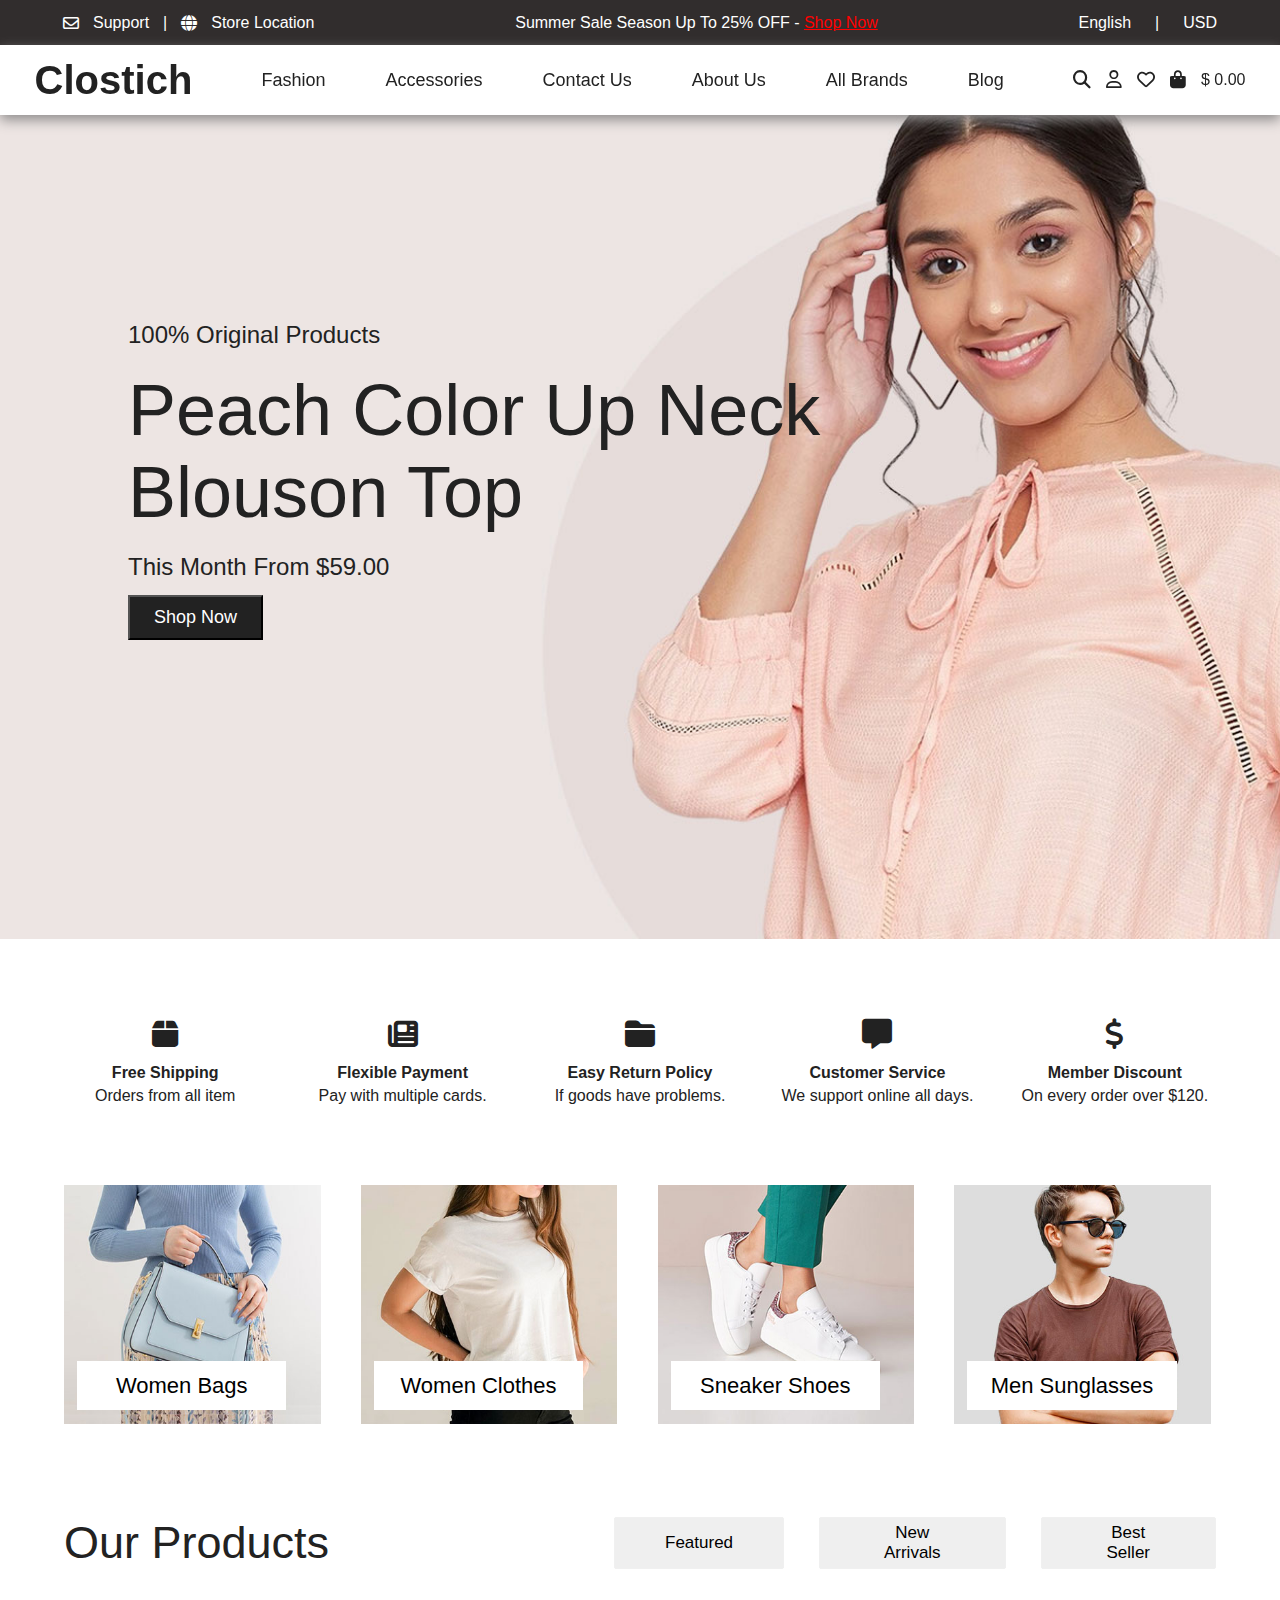
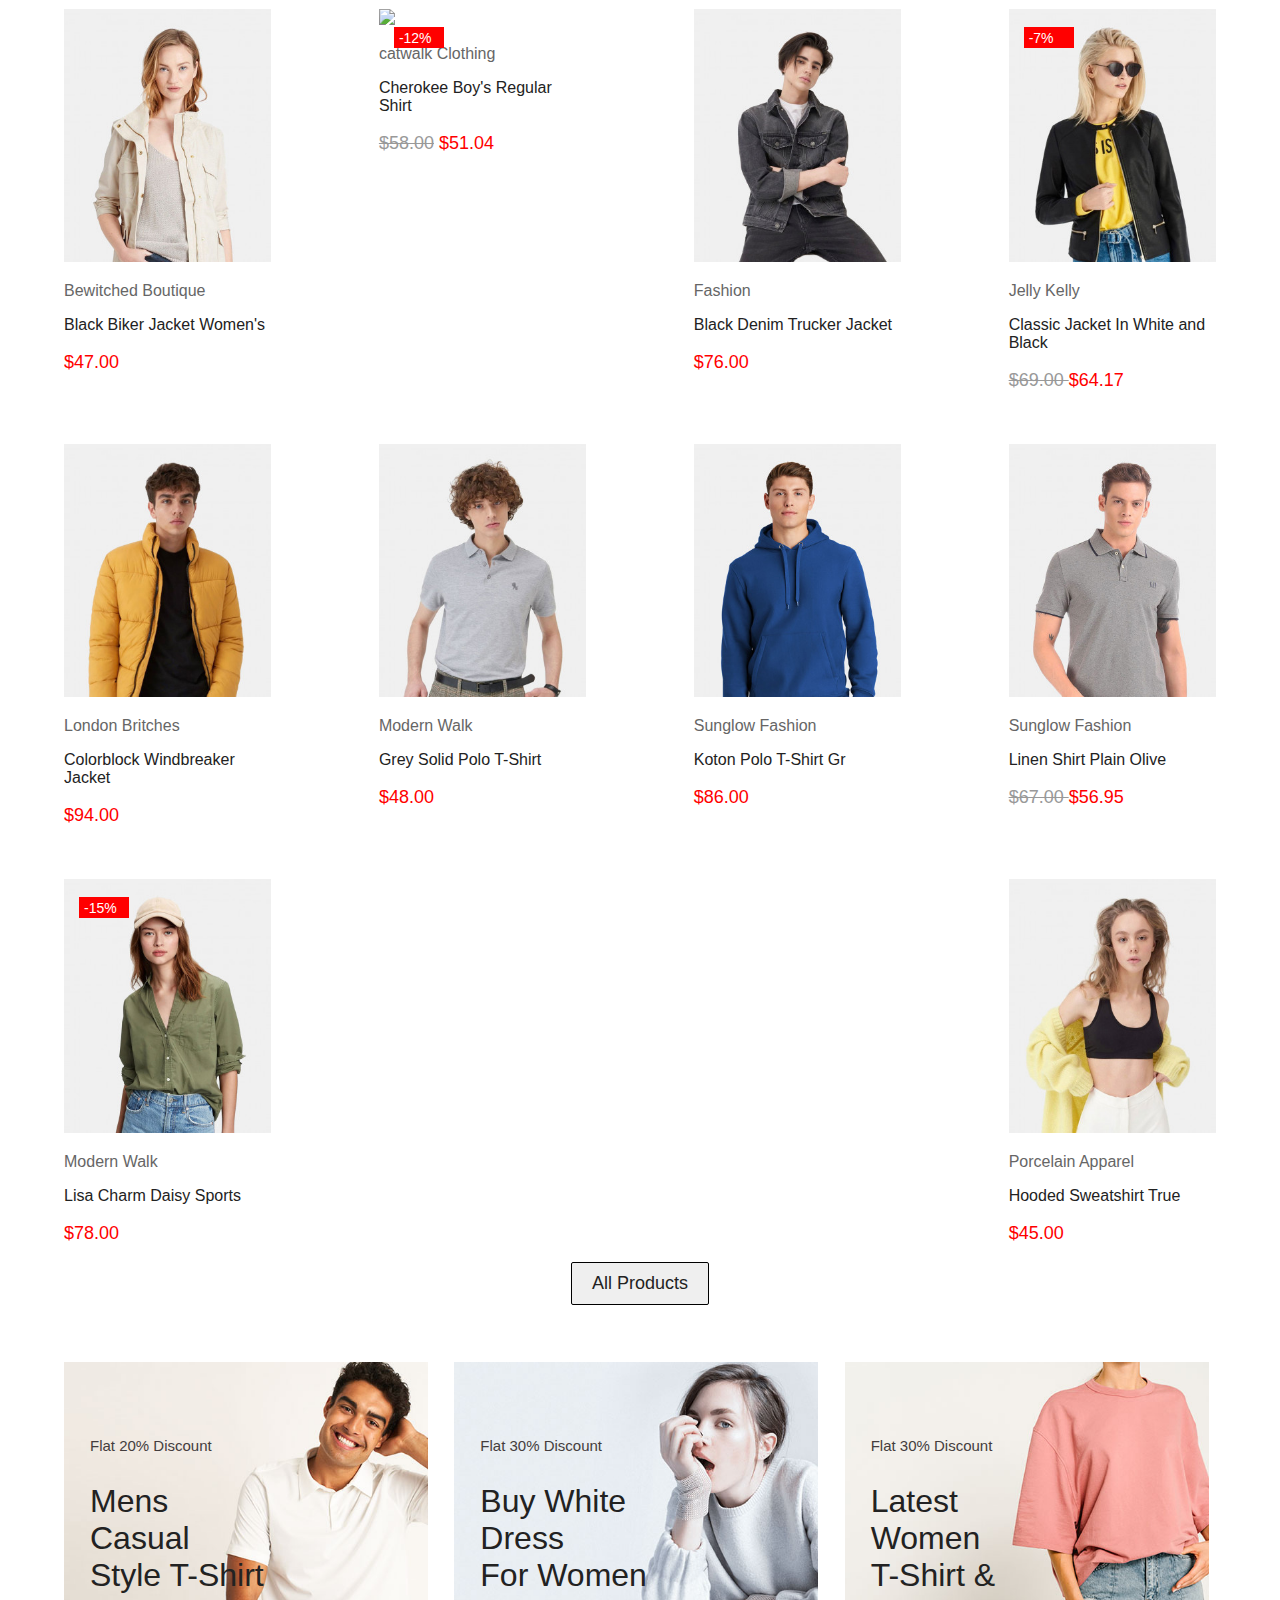
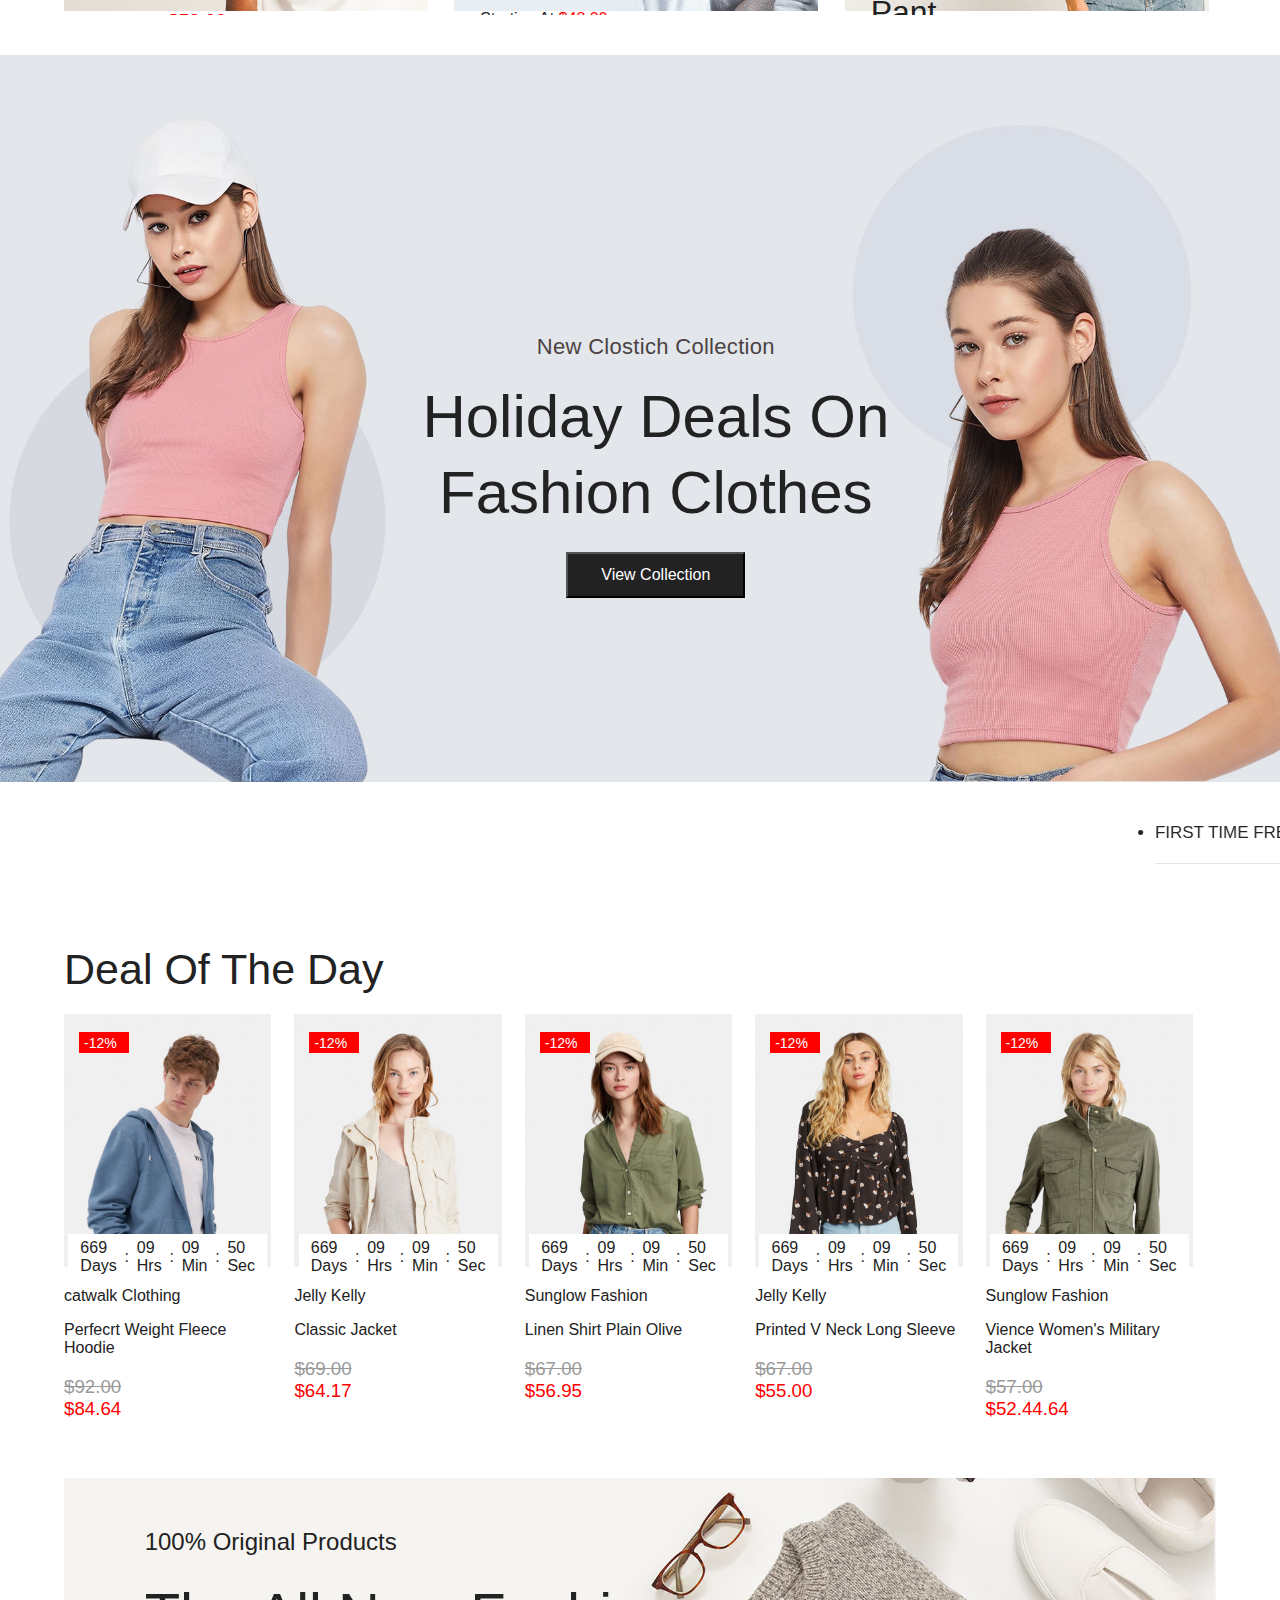
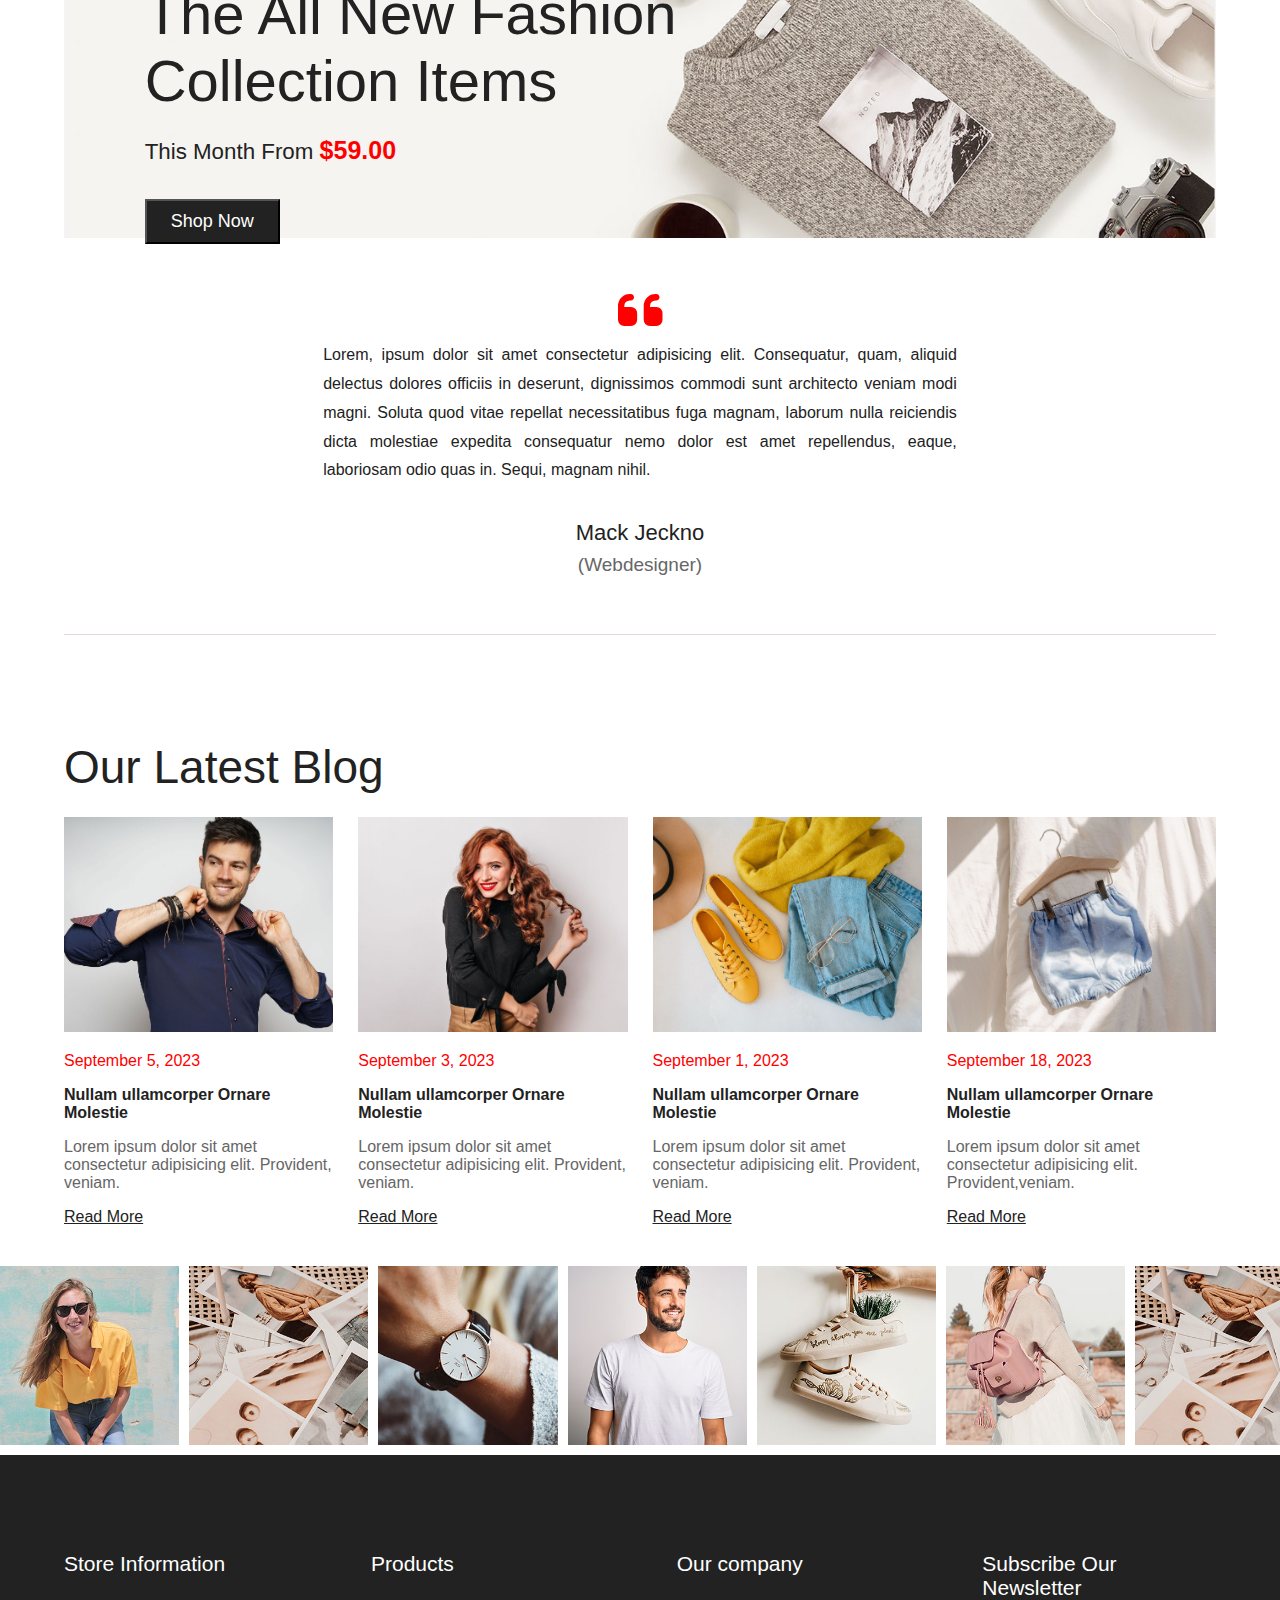
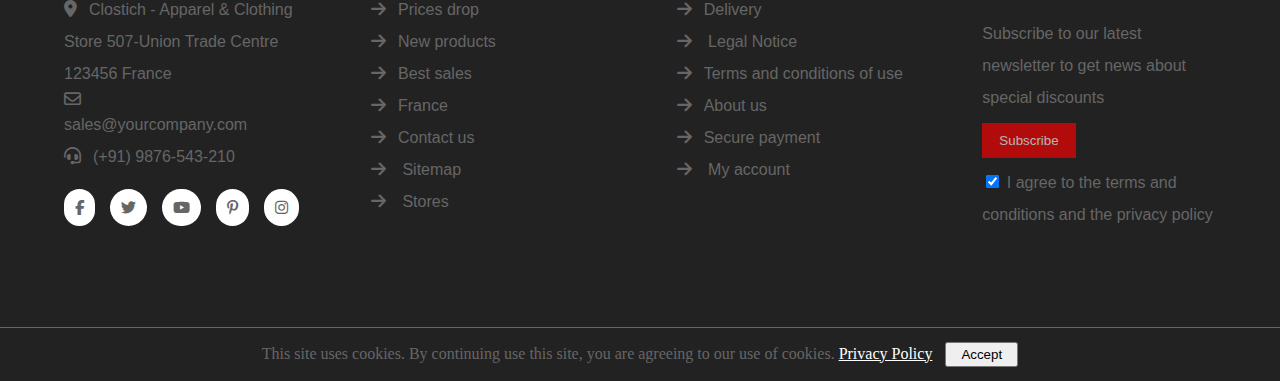
==== commit 73e863c4: "mobile-view" ====
--- a/Index.html
+++ b/Index.html
@@ -11,7 +11,7 @@
 </head>
 
 <body>
-    <button id="hide">hide</button> <button id="show">show</button>
+    
 
     <div class="top-header">
         <div class="support">
@@ -31,8 +31,10 @@
     </div>
     <!----------------------MENU SECTION -------------------------->
     <div class="p-r mb-view">
+        <button id="show" class="p-a show-buttons" ><i class="fa-solid fa-bars"></i></button>
         <nav
-            class="d-flex menu-section align-items-enter w-100 b-primery justify-content-space-around position-sticky">
+        class="d-flex menu-section align-items-enter w-100 b-primery justify-content-space-around position-sticky">
+        <button class="hide-button"><i id="hide" class="fa-solid fa-xmark"></i></button> 
             <span class="logo font-bold">
                 <a class="text-dec-none primery-color " href="#">Clostich</a>
             </span>
@@ -785,9 +787,6 @@
         </div>
     </div>
     <!-- --------------------------/Information--------------------------->
-    <button id="focusButton">Click me</button>
-    <div class="box">I change color when the button is focused!</div>
-    <p>Even I change color when the button is focused!</p>
 
 </body>
 
--- a/css/style.css
+++ b/css/style.css
@@ -4,697 +4,688 @@
 .catagories-container,
 .product-section-title,
 .main-container {
-    margin: 40px auto;
-    gap: 35px;
+  margin: 40px auto;
+  gap: 35px;
 }
 
 .mb-10px {
-    margin-bottom: 10px;
+  margin-bottom: 10px;
 }
 
 .fs-30px i {
-    font-size: 30px;
+  font-size: 30px;
 }
 
 .p-5px {
-    padding: 5px;
+  padding: 5px;
 }
 
 .catagory img {
-    margin: 40px 0 0 0;
-    width: 98%;
-    transition: .8s;
+  margin: 40px 0 0 0;
+  width: 98%;
+  transition: 0.8s;
 }
 
 .catagory-button {
-    z-index: 1;
-    left: 5%;
-    height: 49px;
-    font-size: 22px;
-    transition: .5s;
-    border: none;
+  z-index: 1;
+  left: 5%;
+  height: 49px;
+  font-size: 22px;
+  transition: 0.5s;
+  border: none;
 }
 
 .catagory img:hover {
-    width: 102%;
+  width: 102%;
 }
 
 .catagory button:hover {
-    color: var(--secondary-color);
-    background: var(--secondary-background);
+  color: var(--secondary-color);
+  background: var(--secondary-background);
 }
 
 .product-section-title .title {
-    font-weight: 400;
-    font-size: 45px;
+  font-weight: 400;
+  font-size: 45px;
 }
 
 .products-container {
-    gap: 35px;
+  gap: 35px;
 }
 
 .product {
-    width: 18%;
+  width: 18%;
 }
 
 .whishlist-button {
-    
-    right: 0%;
-    width: 42px;
-    font-size: 5px;
-    transition: 1s;
-    
+  right: 0%;
+  width: 42px;
+  font-size: 5px;
+  transition: 1s;
 }
 
 .whishlist-button i {
-    background: var(--primery-background);
-    border-radius: 50px;
-    padding: 6px;
-    font-size: 18px;
+  background: var(--primery-background);
+  border-radius: 50px;
+  padding: 6px;
+  font-size: 18px;
 }
 
 .product:hover .whishlist-button {
-    
-    right: 1%;
-   
+  right: 1%;
 }
 
 .type-accessories {
-    top: 18px;
-    left: 15px;
-    font-size: 17px;
+  top: 18px;
+  left: 15px;
+  font-size: 17px;
 }
 
 .change {
-    background: rgb(41, 136, 41);
-    padding: 3px 10px;
-    margin-top: 3px;
-    width: 30px;
-    font-size: 15px;
+  background: rgb(41, 136, 41);
+  padding: 3px 10px;
+  margin-top: 3px;
+  width: 30px;
+  font-size: 15px;
 }
 
 .product:hover .change {
-    display: block;
-    opacity: 1;
-    transition: 1.5s;
+  display: block;
+  opacity: 1;
+  transition: 1.5s;
 }
 
 .clothing:hover .change {
-    display: block;
-    opacity: 1;
-    transition: 1.5s;
+  display: block;
+  opacity: 1;
+  transition: 1.5s;
 }
 
 .offer {
-    color: var(--secondary-color);
-    font-size: 14px;
-    padding: 3px 9px 2px 5px;
+  color: var(--secondary-color);
+  font-size: 14px;
+  padding: 3px 9px 2px 5px;
 }
 
 .product:hover .type {
-    display: block;
-    opacity: 1;
-    transition: .4s;
-    width: 50px;
+  display: block;
+  opacity: 1;
+  transition: 0.4s;
+  width: 50px;
 }
 
 .product-section-title button {
-    font-size: 17px;
-    font-weight: 500;
-    border: 1px solid #f0f0f0;
-    border-radius: 2px;
-    padding: 0 50px;
+  font-size: 17px;
+  font-weight: 500;
+  border: 1px solid #f0f0f0;
+  border-radius: 2px;
+  padding: 0 50px;
 }
 
 .price {
-    color: var(--danger);
-    font-weight: 500;
-    font-size: 18px;
+  color: var(--danger);
+  font-weight: 500;
+  font-size: 18px;
 }
 
 .desc {
-    color: #666666;
+  color: #666666;
 }
 
 .strike {
-    text-decoration: line-through;
-    color: #999999;
+  text-decoration: line-through;
+  color: #999999;
 }
 
 .button {
-    font-size: 18px;
-    border: 1px solid black;
-    border-radius: 2px;
-    color: var(--primery-color);
-    padding: 10px 20px;
-    margin-bottom: 5%;
+  font-size: 18px;
+  border: 1px solid black;
+  border-radius: 2px;
+  color: var(--primery-color);
+  padding: 10px 20px;
+  margin-bottom: 5%;
 }
 
 .button:hover {
-    background: var(--secondary-background);
-    transition: .5s;
-    color: var(--secondary-color);
+  background: var(--secondary-background);
+  transition: 0.5s;
+  color: var(--secondary-color);
 }
 
 .menu a {
-    font-size: 18px;
-    font-family: jost, Arial, Helvetica, sans-serif;
+  font-size: 18px;
+  font-family: jost, Arial, Helvetica, sans-serif;
 }
 
 .menu {
-    gap: 60px;
+  gap: 60px;
 }
 
 .menu-section {
-    box-shadow: 0px 5px 12px rgb(143, 141, 141);
-    z-index: 2;
-    min-height: 70px;
-    top: 0;
+  box-shadow: 0px 5px 12px rgb(143, 141, 141);
+  z-index: 2;
+  min-height: 70px;
+  top: 0;
 }
 
 .logo {
-    font-size: 2.5em;
+  font-size: 2.5em;
 }
 
 .signs i {
-    font-size: 18px;
+  font-size: 18px;
 }
 
 .signs {
-    gap: 15px;
+  gap: 15px;
 }
 
 .banner-price {
-    font-size: 16px;
+  font-size: 16px;
 }
 
 .banner a:hover {
-    text-decoration: none;
+  text-decoration: none;
 }
 
 .banner img {
-    width: 98%;
-    transition: 0.5s;
+  width: 98%;
+  transition: 0.5s;
 }
 
 .banner-container {
-    gap: 19px;
+  gap: 19px;
 }
 
 .banner-discount {
-    font-weight: 500;
-    color: #443d3d;
-    line-height: 3;
-    font-size: 15px;
+  font-weight: 500;
+  color: #443d3d;
+  line-height: 3;
+  font-size: 15px;
 }
 
 p.banner-title {
-    font-size: 32px;
-}
-
+  font-size: 32px;
+}
 
 .banner-content {
-    left: 7%;
-    top: 18%;
+  left: 7%;
+  top: 18%;
 }
 
 .banner {
-    width: 33%;
+  width: 33%;
 }
 
 .banner img:hover {
-    width: 102%;
+  width: 102%;
 }
 
 .banner-dollar {
-    font-size: 19px;
-    font-weight: bold;
+  font-size: 19px;
+  font-weight: bold;
 }
 
 .main-banner img {
-    width: 100%;
+  width: 100%;
 }
 
 .deals-On {
-    left: 33%;
-    font-weight: 500;
-    top: 31%;
+  left: 33%;
+  font-weight: 500;
+  top: 31%;
 }
 
 .Collection {
-    font-size: 22px;
-    letter-spacing: .3px;
-    color: #4b4343;
+  font-size: 22px;
+  letter-spacing: 0.3px;
+  color: #4b4343;
 }
 
 .Holiday {
-    font-size: 60px;
-    margin-top: 7px;
-    margin-bottom: 1px;
-    color: var(--text-color);
+  font-size: 60px;
+  margin-top: 7px;
+  margin-bottom: 1px;
+  color: var(--text-color);
 }
 
 .view {
-    font-size: 16px;
-    color: var(--secondary-color);
-    background: var(--secondary-background);
-    padding: 12px 33px;
-    margin: 5%;
+  font-size: 16px;
+  color: var(--secondary-color);
+  background: var(--secondary-background);
+  padding: 12px 33px;
+  margin: 5%;
 }
 
 .offers ul {
-    display: flex;
-    gap: 191px;
-    font-size: 106%;
-    color: var(--text-color);
-    float: right;
-    width: 100%;
-    padding: 20px 0;
-    border-bottom: 1px solid #e5e5e5;
+  display: flex;
+  gap: 191px;
+  font-size: 106%;
+  color: var(--text-color);
+  float: right;
+  width: 100%;
+  padding: 20px 0;
+  border-bottom: 1px solid #e5e5e5;
 }
 
 .economical-offers {
-    width: 100%;
-    display: flex;
-    gap: 2%;
+  width: 100%;
+  display: flex;
+  gap: 2%;
 }
 
 .day-deal {
-    width: 100%;
-    margin: 20px auto;
-    font-size: 43px;
+  width: 100%;
+  margin: 20px auto;
+  font-size: 43px;
 }
 
 .counter {
-    display: flex;
-    justify-content: space-around;
-    align-items: center;
-    gap: -14px;
-    top: 52%;
-    right: 2%;
-    width: 88%;
-    padding: 2% 4%;
+  display: flex;
+  justify-content: space-around;
+  align-items: center;
+  gap: -14px;
+  top: 52%;
+  right: 2%;
+  width: 88%;
+  padding: 2% 4%;
 }
 
 .dollar {
-    width: 65px;
+  width: 65px;
 }
 
 .price-content {
-    color: var(--danger);
-    font-size: 117%;
+  color: var(--danger);
+  font-size: 117%;
 }
 
 .fleece-hoodie {
-    color: var(--text-color);
+  color: var(--text-color);
 }
 
 .catwalk {
-    color: var(--text-color);
+  color: var(--text-color);
 }
 
 .new-fashion {
-    margin: 40px auto;
+  margin: 40px auto;
 }
 
 .new-fashion img {
-    width: 100%;
+  width: 100%;
 }
 
 .items {
-    left: 7%;
-    font-weight: 500;
-    top: 7%;
-    font-size: 29px;
+  left: 7%;
+  font-weight: 500;
+  top: 7%;
+  font-size: 29px;
 }
 
 .items span {
-    color: var(--danger);
-    font-weight: 550;
-    font-size: 112%;
+  color: var(--danger);
+  font-weight: 550;
+  font-size: 112%;
 }
 
 .orginal {
-    font-size: 24px;
+  font-size: 24px;
 }
 
 .Fashion {
-    margin: 0;
-    font-size: 2em;
+  margin: 0;
+  font-size: 2em;
 }
 
 .this-month {
-    font-size: 77%;
-    color: var(--text-color);
+  font-size: 77%;
+  color: var(--text-color);
 }
 
 .comma {
-    font-size: 51px;
-    width: 100%;
-    text-align: center;
-    color: var(--danger);
+  font-size: 51px;
+  width: 100%;
+  text-align: center;
+  color: var(--danger);
 }
 
 .coat {
-    text-align: center;
+  text-align: center;
 }
 
 .description {
-    width: 55%;
-    margin: auto;
-    text-align: justify;
-    line-height: 1.8;
+  width: 55%;
+  margin: auto;
+  text-align: justify;
+  line-height: 1.8;
 }
 
 .name {
-    text-align: center;
-    font-size: 22px;
-    padding: 35px 0 8px;
+  text-align: center;
+  font-size: 22px;
+  padding: 35px 0 8px;
 }
 
 .Sub-heading {
-    text-align: center;
-    font-size: 19px;
-    color: #666;
-    border-bottom: 1px solid #e4d9d9;
-    padding-bottom: 5%;
+  text-align: center;
+  font-size: 19px;
+  color: #666;
+  border-bottom: 1px solid #e4d9d9;
+  padding-bottom: 5%;
 }
 
 .latest-blog {
-    width: 100%;
-    display: flex;
-    gap: 25px;
+  width: 100%;
+  display: flex;
+  gap: 25px;
 }
 
 .blog-item {
-    width: 25%;
+  width: 25%;
 }
 
 .blog-item img {
-    width: 100%;
+  width: 100%;
 }
 
 .blog {
-    font-size: 46px;
-    margin: 105px 0px 23px 0px;
-
+  font-size: 46px;
+  margin: 105px 0px 23px 0px;
 }
 
 .date {
-    color: var(--danger);
+  color: var(--danger);
 }
 
 .title {
-    font-weight: 600;
+  font-weight: 600;
 }
 
 .latest-blog a {
-    color: var(--text-color);
-    transition: 1s;
+  color: var(--text-color);
+  transition: 1s;
 }
 
 .latest-blog a:hover {
-    text-decoration: none;
+  text-decoration: none;
 }
 
 .mini-banners {
-    width: 100%;
-    margin: auto;
-    overflow: hidden;
-    display: flex;
-    gap: 10px;
-    justify-content: space-evenly;
+  width: 100%;
+  margin: auto;
+  overflow: hidden;
+  display: flex;
+  gap: 10px;
+  justify-content: space-evenly;
 }
 
 .mini-banners img {
-    width: 14%;
+  width: 14%;
 }
 
 .information {
-    width: 100%;
-    background: var(--secondary-background);
-
-    margin: 10px 0px 0;
-    color: #666;
+  width: 100%;
+  background: var(--secondary-background);
+
+  margin: 10px 0px 0;
+  color: #666;
 }
 
 .details {
-    width: 90%;
-    margin: auto;
-    display: flex;
-    padding: 5em 0;
-    gap: 72px;
+  width: 90%;
+  margin: auto;
+  display: flex;
+  padding: 5em 0;
+  gap: 72px;
 }
 
 .Apparel {
-    list-style: none;
-    padding: 0;
+  list-style: none;
+  padding: 0;
 }
 
 .info {
-    color: var(--secondary-color);
-    font-weight: 500;
-    font-size: 21px;
+  color: var(--secondary-color);
+  font-weight: 500;
+  font-size: 21px;
 }
 
 .options {
-    width: 30%;
+  width: 30%;
 }
 
 .options li {
-    line-height: 2;
+  line-height: 2;
 }
 
 .options i {
-    padding-right: 12px;
-    font-size: 17px;
+  padding-right: 12px;
+  font-size: 17px;
 }
 
 .clothing {
-    width: 20%;
+  width: 20%;
 }
 
 .clothing img {
-    width: 100%;
+  width: 100%;
 }
 
 .clothing span {
-    display: flex;
+  display: flex;
 }
 
 .sub {
-    color: var(--secondary-color);
-    background: var(--danger);
-    padding: 10px 17px;
-    opacity: .65;
-    margin: 9px 0;
-    border: none;
+  color: var(--secondary-color);
+  background: var(--danger);
+  padding: 10px 17px;
+  opacity: 0.65;
+  margin: 9px 0;
+  border: none;
 }
 
 .sub:hover {
-    background: #302c2c;
-    transition: .5s;
+  background: #302c2c;
+  transition: 0.5s;
 }
 
 .non-active {
-    display: none;
-    transition: 1s;
+  display: none;
+  transition: 1s;
 }
 
 .product:hover .active {
-    display: none;
+  display: none;
 }
 
 .product:hover .non-active {
-    display: block;
+  display: block;
 }
 
 .social i {
-    font-size: 15px;
-    background-color: var(--secondary-color);
-    padding: 11px;
-    border-radius: 50px;
-    transition: .5s;
+  font-size: 15px;
+  background-color: var(--secondary-color);
+  padding: 11px;
+  border-radius: 50px;
+  transition: 0.5s;
 }
 
 .social ul {
-    gap: 10px;
-    padding: 0;
+  gap: 10px;
+  padding: 0;
 }
 
 .social li:hover i {
-    color: var(--secondary-color);
-    background: var(--danger);
+  color: var(--secondary-color);
+  background: var(--danger);
 }
 
 .clothing:hover .active {
-    display: none;
+  display: none;
 }
 
 .clothing:hover .non-active {
-    display: block;
+  display: block;
 }
 
 .clothing {
-    width: 18%;
+  width: 18%;
 }
 
 .whishlist-button ul {
-    padding: 0;
-    margin: 0;
+  padding: 0;
+  margin: 0;
 }
 
 .whishlist-button li {
-    list-style: none;
-    margin: 10px;
-    padding: 3px;
-    width: 23px;
-    transition: 1s;
-    margin: 10px;
-    font-size: 20px;
-    border-radius: 50%;
-    height: 21px;
-}
-
+  list-style: none;
+  margin: 10px;
+  padding: 3px;
+  width: 23px;
+  transition: 1s;
+  margin: 10px;
+  font-size: 20px;
+  border-radius: 50%;
+  height: 21px;
+}
 
 .clothing:hover .whishlist-button {
-    width: 60px;
-    right: 1%;
-    opacity: 1;
+  width: 60px;
+  right: 1%;
+  opacity: 1;
 }
 
 .clothing:hover .type {
-    display: block;
-    opacity: 1;
-    transition: .4s;
-    width: 15%;
-    top: 45px;
-}
-
+  display: block;
+  opacity: 1;
+  transition: 0.4s;
+  width: 15%;
+  top: 45px;
+}
 
 .sold {
-    top: 2rem;
-    left: 0;
-    color: var(--secondary-color);
-    background: orange;
-    font-size: 12px;
-    padding: 4px 3px;
-    width: 5rem;
-    font-weight: 600;
+  top: 2rem;
+  left: 0;
+  color: var(--secondary-color);
+  background: orange;
+  font-size: 12px;
+  padding: 4px 3px;
+  width: 5rem;
+  font-weight: 600;
 }
 
 .product:hover .sold {
-    display: block;
-    opacity: 1;
-    transition: 1s;
+  display: block;
+  opacity: 1;
+  transition: 1s;
 }
 
 .first-banner img {
-    width: 100%;
+  width: 100%;
 }
 
 .first-banner {
-    padding-top: 14em;
-    background-image: url(../image/sample-1.jpg);
-    min-height: 600px;
-    background-size: cover;
-    background-position: center;
+  padding-top: 14em;
+  background-image: url(../image/sample-1.jpg);
+  min-height: 600px;
+  background-size: cover;
+  background-position: center;
 }
 
 .blouson {
-    left: 10%;
-    top: 25%;
-    font-size: 1.5em;
+  left: 10%;
+  top: 25%;
+  font-size: 1.5em;
 }
 
 .peach {
-    font-size: 3em;
-    margin: 20px 0;
-}
-
+  font-size: 3em;
+  margin: 20px 0;
+}
 
 .shop {
-    color: var(--secondary-color);
-    background: var(--secondary-background);
-    padding: 10px 24px;
-    margin-top: 2%;
-    font-size: 18px;
+  color: var(--secondary-color);
+  background: var(--secondary-background);
+  padding: 10px 24px;
+  margin-top: 2%;
+  font-size: 18px;
 }
 
 .Blouson span {
-    color: var(--danger);
-    font-weight: 600;
+  color: var(--danger);
+  font-weight: 600;
 }
 
 .offer-text {
-    text-align: center;
-    Color: var(--secondary-color);
+  text-align: center;
+  color: var(--secondary-color);
 }
 
 .top-header {
-    background: #312d2d;
-    width: 100%;
-    display: flex;
-    justify-content: space-around;
-    Color: var(--secondary-color);
-    font-size: 16px;
-    height: 45px;
-    align-items: center;
-    font-family: Jost, Arial, Helvetica, sans-serif;
+  background: #312d2d;
+  width: 100%;
+  display: flex;
+  justify-content: space-around;
+  color: var(--secondary-color);
+  font-size: 16px;
+  height: 45px;
+  align-items: center;
+  font-family: Jost, Arial, Helvetica, sans-serif;
 }
 
 .season-offer {
-    width: 40%;
-    text-align: center;
+  width: 40%;
+  text-align: center;
 }
 
 .support {
-    display: flex;
-    gap: 14px;
-    align-items: center;
-    font-family: arial;
+  display: flex;
+  gap: 14px;
+  align-items: center;
+  font-family: arial;
 }
 
 .top-header a:hover {
-    text-decoration: none;
+  text-decoration: none;
 }
 
 .language {
-    display: flex;
-    gap: 24px;
-    color: var(--secondary-color);
+  display: flex;
+  gap: 24px;
+  color: var(--secondary-color);
 }
 
 .top-header a {
-    color: var(--danger);
+  color: var(--danger);
 }
 
 .privacy {
-    text-align: center;
-    font-family: none;
-    padding: 14px;
-    border-top: 1px solid;
+  text-align: center;
+  font-family: none;
+  padding: 14px;
+  border-top: 1px solid;
 }
 
 .privacy a {
-    color: var(--secondary-color);
+  color: var(--secondary-color);
 }
 
 .privacy a:hover {
-    text-decoration: none;
+  text-decoration: none;
 }
 
 .accept {
-    padding: 3px 14px;
-    margin-left: 9px;
-    font-family: revert;
+  padding: 3px 14px;
+  margin-left: 9px;
+  font-family: revert;
 }
 
 /* .cookies {
     font-size: 21px;
 } */
 
-
-
-
-
+.show-buttons,
+.hide-button {
+  display: none;
+}
--- a/css/media-query.css
+++ b/css/media-query.css
@@ -1,483 +1,491 @@
 /* Smartphones (portrait) */
 @media only screen and (min-width: 425px) and (max-width: 767px) {
-
-    /* Styles for small screens */
-    .top-header{
+  /* Styles for small screens */
+  .top-header {
     font-size: 7px;
-}
-    .language{
-        gap: 3px;
-    }
-    .top-header{
-        gap: 2px;
-    }
-
-    .menu-section{
-        flex-direction: column;
-        width: 57%;
-        position: absolute;
-        top: 14%;
-        padding-top: 21px;
-        gap: 2px;
-    }
-    .mb-view{
-        display: none;
-    }
-
-    .menu{
-        flex-direction: column;
-        gap: 30px;
-    }
-
-    #hide:focus ~ .mb-view {
-        display: none;
-     }
-     #show:focus ~ .mb-view {
-         display: flex;
-      }
+  }
+  .language {
+    gap: 3px;
+  }
+  .top-header {
+    gap: 2px;
+  }
+
+  .menu-section {
+    flex-direction: column;
+    width: 0%;
+    position: absolute;
+    top: 0%;
+    padding-top: 0px;
+    gap: 2px;
+    opacity: 0;
+    transition: 0.5s;
+  }
+  .mb-view {
+    background: transparent;
+  }
+
+  .menu {
+    flex-direction: column;
+    gap: 30px;
+  }
+  .hide-button {
+    width: 100%;
+    text-align: right;
+    border: none;
+    font-size: 20px;
+  }
+  /* 
+  #hide:focus ~ .menu-section {
+    opacity: 0;
+    width: 0%;
+  } */
+  #show:focus ~ .menu-section {
+    opacity: 1;
+    width: 30%;
+  }
+
+  .show-buttons,
+  .hide-button {
+    display: block;
+    z-index: 1;
+    margin: 5px;
+  }
 }
 
 /* Tablets (portrait and landscape) */
 @media only screen and (min-width: 768px) and (max-width: 1024px) {
-    /* Styles for medium screens */
-
-    .w-90 {
-        width: 95%;
-    }
-
-    .top-header {
-        font-size: 11px;
-        gap: 8%;
-    }
-
-    .language {
-        gap: 7px;
-    }
-
-    .support {
-        gap: 8px;
-    }
-
-    .menu {
-        gap: 18px;
-    }
-
-    .menu a {
-        font-size: 14px;
-    }
-
-    .menu-section {
-        font-size: 6px;
-        min-height: 54px;
-    }
-
-    .signs {
-        gap: 10px;
-        font-size: 17px;
-    }
-
-    .logo {
-        font-size: 29px;
-    }
-
-    .signs i {
-        font-size: 13px;
-    }
-
-    .first-banner {
-        min-height: 98px;
-    }
-
-    .blouson {
-        left: 3%;
-        top: 26%;
-        font-size: 14px;
-    }
-
-    .peach {
-        font-size: 34px;
-        margin: 12px 0;
-    }
-
-    .shop {
-        padding: 8px 12px;
-        margin-top: 5%;
-        font-size: 13px;
-    }
-
-    .services-container {
-        margin: 16px auto;
-        gap: 2px;
-    }
-
-    .service-icon {
-        font-size: 20px;
-        margin-bottom: 5px;
-    }
-
-    .service-content {
-        font-size: 12px;
-    }
-
-    .catagories-container {
-        margin: 24px auto;
-        gap: 9px;
-    }
-
-    .catagory-button {
-        height: 27px;
-        font-size: 12px;
-        left: 7%;
-        width: 77%;
-    }
-
-    .product-section-title button {
-        padding: 0px 10px;
-        font-size: 12px;
-    }
-
-    .products-container {
-        gap: 18px;
-        font-size: 14px;
-    }
-
-    .product {
-        width: 23%;
-    }
-
-    .offer {
-        color: var(--secondary-color);
-        font-size: 9px;
-        padding: 3px 6px;
-        width: 20px;
-    }
-
-    .banner-container {
-        gap: 10px;
-    }
-
-    .price {
-        font-size: 13px;
-    }
-
-    .banner {
-        font-size: 10px;
-    }
-
-    .banner-content {
-        top: 2%;
-    }
-
-    .banner-discount {
-        font-size: 9px;
-    }
-
-    p.banner-title {
-        font-size: 14px;
-    }
-
-    .banner-price {
-        font-size: 9px;
-    }
-
-    .banner-dollar {
-        font-size: 12px;
-    }
-
-    .deals-On {
-        top: 21%;
-    }
-
-    .Collection {
-        font-size: 14px;
-    }
-
-    .Holiday {
-        font-size: 31px;
-    }
-
-    .day-deal {
-        font-size: 35px;
-        margin: 0px auto;
-        margin-bottom: 10px;
-    }
-
-    .counter {
-        top: 31%;
-        font-size: 11px;
-    }
-
-    .type-accessories {
-        top: 9px;
-        left: 8px;
-    }
-
-    .economical-offers {
-        gap: 18px;
-        flex-wrap: wrap;
-        font-size: 14px;
-    }
-
-    .clothing {
-        width: 30%;
-    }
-
-    .counter {
-        top: 54%;
-    }
-
-    .test {
-        margin: 0px auto;
-    }
-
-    .Fashion {
-        font-size: 1em;
-    }
-
-    .this-month {
-        font-size: 14px;
-    }
-
-    .orginal {
-        font-size: 14px;
-    }
-
-    .blog {
-        font-size: 28px;
-        margin: 31px 0px 16px;
-    }
-
-    .latest-blog {
-        gap: 13px;
-    }
-
-    .product-section-title .title {
-        font-size: 33px;
-    }
-
-    .desc {
-        font-size: 13px;
-        margin: 4px 0px;
-    }
-
-    .date {
-        margin: 7px 0;
-        font-size: 11px;
-    }
-
-    .latest-blog a {
-        font-size: 12px;
-    }
-
-    .mini-banners {
-        gap: 8px;
-        margin-top: 32px;
-    }
-
-    .info {
-        font-size: 12px;
-    }
-
-    .footer-social-icons i {
-        padding: 4px;
-    }
-
-    .details {
-        padding: 1em 0;
-        gap: 6px;
-    }
-
-    .options li,
-    .privacy {
-        font-size: 11px;
-    }
-
-    .options i {
-        padding-right: 5px;
-        font-size: 10px;
-    }
-
-    .accept {
-        font-size: 11px;
-        padding: 2px 7px;
-    }
-
-    .privacy {
-        font-size: 14px;
-    }
-
-    .privacy a {
-        font-size: 13px;
-    }
-
-    .sub {
-        padding: 5px;
-    }
-
-    .view {
-        padding: 7px 6px;
-        font-size: 12px;
-    }
-
-    .whishlist-button li {
-        margin: 8px;
-        height: 16px;
-    }
-
-    .clothing:hover .whishlist-button {
-        right: 1%;
-    }
-
-    .product:hover .whishlist-button {
-        right: 1%;
-    }
-
-    .change {
-        font-size: 11px;
-        padding: 3px 10px;
-        width: 21px;
-    }
-
-    .whishlist-button i {
-        padding: 6px;
-        font-size: 14px;
-    }
-    .sold {
-        top: 27px;
-        width: 52px;
-        font-size: 8px;
-        padding: 5px 0px;
-    }
-
+  /* Styles for medium screens */
+
+  .w-90 {
+    width: 95%;
+  }
+
+  .top-header {
+    font-size: 11px;
+    gap: 8%;
+  }
+
+  .language {
+    gap: 7px;
+  }
+
+  .support {
+    gap: 8px;
+  }
+
+  .menu {
+    gap: 18px;
+  }
+
+  .menu a {
+    font-size: 14px;
+  }
+
+  .menu-section {
+    font-size: 6px;
+    min-height: 54px;
+  }
+
+  .signs {
+    gap: 10px;
+    font-size: 17px;
+  }
+
+  .logo {
+    font-size: 29px;
+  }
+
+  .signs i {
+    font-size: 13px;
+  }
+
+  .first-banner {
+    min-height: 98px;
+  }
+
+  .blouson {
+    left: 3%;
+    top: 26%;
+    font-size: 14px;
+  }
+
+  .peach {
+    font-size: 34px;
+    margin: 12px 0;
+  }
+
+  .shop {
+    padding: 8px 12px;
+    margin-top: 5%;
+    font-size: 13px;
+  }
+
+  .services-container {
+    margin: 16px auto;
+    gap: 2px;
+  }
+
+  .service-icon {
+    font-size: 20px;
+    margin-bottom: 5px;
+  }
+
+  .service-content {
+    font-size: 12px;
+  }
+
+  .catagories-container {
+    margin: 24px auto;
+    gap: 9px;
+  }
+
+  .catagory-button {
+    height: 27px;
+    font-size: 12px;
+    left: 7%;
+    width: 77%;
+  }
+
+  .product-section-title button {
+    padding: 0px 10px;
+    font-size: 12px;
+  }
+
+  .products-container {
+    gap: 18px;
+    font-size: 14px;
+  }
+
+  .product {
+    width: 23%;
+  }
+
+  .offer {
+    color: var(--secondary-color);
+    font-size: 9px;
+    padding: 3px 6px;
+    width: 20px;
+  }
+
+  .banner-container {
+    gap: 10px;
+  }
+
+  .price {
+    font-size: 13px;
+  }
+
+  .banner {
+    font-size: 10px;
+  }
+
+  .banner-content {
+    top: 2%;
+  }
+
+  .banner-discount {
+    font-size: 9px;
+  }
+
+  p.banner-title {
+    font-size: 14px;
+  }
+
+  .banner-price {
+    font-size: 9px;
+  }
+
+  .banner-dollar {
+    font-size: 12px;
+  }
+
+  .deals-On {
+    top: 21%;
+  }
+
+  .Collection {
+    font-size: 14px;
+  }
+
+  .Holiday {
+    font-size: 31px;
+  }
+
+  .day-deal {
+    font-size: 35px;
+    margin: 0px auto;
+    margin-bottom: 10px;
+  }
+
+  .counter {
+    top: 31%;
+    font-size: 11px;
+  }
+
+  .type-accessories {
+    top: 9px;
+    left: 8px;
+  }
+
+  .economical-offers {
+    gap: 18px;
+    flex-wrap: wrap;
+    font-size: 14px;
+  }
+
+  .clothing {
+    width: 30%;
+  }
+
+  .counter {
+    top: 54%;
+  }
+
+  .test {
+    margin: 0px auto;
+  }
+
+  .Fashion {
+    font-size: 1em;
+  }
+
+  .this-month {
+    font-size: 14px;
+  }
+
+  .orginal {
+    font-size: 14px;
+  }
+
+  .blog {
+    font-size: 28px;
+    margin: 31px 0px 16px;
+  }
+
+  .latest-blog {
+    gap: 13px;
+  }
+
+  .product-section-title .title {
+    font-size: 33px;
+  }
+
+  .desc {
+    font-size: 13px;
+    margin: 4px 0px;
+  }
+
+  .date {
+    margin: 7px 0;
+    font-size: 11px;
+  }
+
+  .latest-blog a {
+    font-size: 12px;
+  }
+
+  .mini-banners {
+    gap: 8px;
+    margin-top: 32px;
+  }
+
+  .info {
+    font-size: 12px;
+  }
+
+  .footer-social-icons i {
+    padding: 4px;
+  }
+
+  .details {
+    padding: 1em 0;
+    gap: 6px;
+  }
+
+  .options li,
+  .privacy {
+    font-size: 11px;
+  }
+
+  .options i {
+    padding-right: 5px;
+    font-size: 10px;
+  }
+
+  .accept {
+    font-size: 11px;
+    padding: 2px 7px;
+  }
+
+  .privacy {
+    font-size: 14px;
+  }
+
+  .privacy a {
+    font-size: 13px;
+  }
+
+  .sub {
+    padding: 5px;
+  }
+
+  .view {
+    padding: 7px 6px;
+    font-size: 12px;
+  }
+
+  .whishlist-button li {
+    margin: 8px;
+    height: 16px;
+  }
+
+  .clothing:hover .whishlist-button {
+    right: 1%;
+  }
+
+  .product:hover .whishlist-button {
+    right: 1%;
+  }
+
+  .change {
+    font-size: 11px;
+    padding: 3px 10px;
+    width: 21px;
+  }
+
+  .whishlist-button i {
+    padding: 6px;
+    font-size: 14px;
+  }
+  .sold {
+    top: 27px;
+    width: 52px;
+    font-size: 8px;
+    padding: 5px 0px;
+  }
 }
-    
-    
-
-
-
-
 
 /* Desktops and larger screens */
 @media only screen and (min-width: 1025px) and (max-width: 1200px) {
-
-    /* Styles for large screens */
-    .top-header {
-        font-size: 14px;
-    }
-
-    .menu {
-        font-size: 5px;
-        gap: 20px;
-        margin: 0px 0 0px 20px;
-    }
-
-    .logo {
-        font-size: 2.5em;
-    }
-
-    .shop {
-        padding: 7px 15px;
-        margin: 2% 0;
-        font-size: 12px;
-    }
-
-    .blouson {
-        font-size: 14px;
-        top: 34%;
-        left: 6%;
-    }
-
-    .first-banner {
-        background-image: url(../image/sample-1.jpg);
-        min-height: 237px;
-    }
-
-    .catagory-button {
-        height: 40px;
-        font-size: 18px;
-        border: none;
-    }
-
-    .fs-30px i {
-        font-size: 25px;
-    }
-
-    .price {
-        color: var(--color-danger);
-        font-size: 17px;
-        font-weight: bold;
-    }
-
-    .product-section-title button {
-        height: 41px;
-        padding: 0px 13px;
-        font-size: 14px;
-        margin: 30px auto;
-    }
-
-    .products-container {
-        gap: 14px;
-    }
-
-    .product {
-        width: 23%;
-        font-size: 15px;
-    }
-
-    .banner-container {
-        gap: 10px;
-    }
-
-    .banner-title {
-        font-size: 20px;
-    }
-
-    .banner-price {
-        font-size: 14px;
-    }
-
-    .deals-On {
-        left: 35%;
-        top: 30%;
-    }
-
-    .Holiday {
-        font-size: 40px;
-    }
-
-    .Collection {
-        font-size: 18px;
-    }
-
-    .counter {
-        top: 41%;
-        font-size: 11px;
-    }
-
-    .offer {
-        color: var(--secondary-color);
-        font-size: 11px;
-        padding: 3px 5px;
-        text-align: center;
-        width: 20px;
-    }
-
-    .Fashion {
-        margin: 0;
-        font-size: 39px;
-    }
-
-    .orginal {
-        font-size: 16px;
-    }
-
-    .this-month {
-        font-size: 22px;
-        margin-bottom: 0;
-    }
-
-    .social i {
-        font-size: 12px;
-        padding: 5px;
-    }
-}+  /* Styles for large screens */
+  .top-header {
+    font-size: 14px;
+  }
+
+  .menu {
+    font-size: 5px;
+    gap: 20px;
+    margin: 0px 0 0px 20px;
+  }
+
+  .logo {
+    font-size: 2.5em;
+  }
+
+  .shop {
+    padding: 7px 15px;
+    margin: 2% 0;
+    font-size: 12px;
+  }
+
+  .blouson {
+    font-size: 14px;
+    top: 34%;
+    left: 6%;
+  }
+
+  .first-banner {
+    background-image: url(../image/sample-1.jpg);
+    min-height: 237px;
+  }
+
+  .catagory-button {
+    height: 40px;
+    font-size: 18px;
+    border: none;
+  }
+
+  .fs-30px i {
+    font-size: 25px;
+  }
+
+  .price {
+    color: var(--color-danger);
+    font-size: 17px;
+    font-weight: bold;
+  }
+
+  .product-section-title button {
+    height: 41px;
+    padding: 0px 13px;
+    font-size: 14px;
+    margin: 30px auto;
+  }
+
+  .products-container {
+    gap: 14px;
+  }
+
+  .product {
+    width: 23%;
+    font-size: 15px;
+  }
+
+  .banner-container {
+    gap: 10px;
+  }
+
+  .banner-title {
+    font-size: 20px;
+  }
+
+  .banner-price {
+    font-size: 14px;
+  }
+
+  .deals-On {
+    left: 35%;
+    top: 30%;
+  }
+
+  .Holiday {
+    font-size: 40px;
+  }
+
+  .Collection {
+    font-size: 18px;
+  }
+
+  .counter {
+    top: 41%;
+    font-size: 11px;
+  }
+
+  .offer {
+    color: var(--secondary-color);
+    font-size: 11px;
+    padding: 3px 5px;
+    text-align: center;
+    width: 20px;
+  }
+
+  .Fashion {
+    margin: 0;
+    font-size: 39px;
+  }
+
+  .orginal {
+    font-size: 16px;
+  }
+
+  .this-month {
+    font-size: 22px;
+    margin-bottom: 0;
+  }
+
+  .social i {
+    font-size: 12px;
+    padding: 5px;
+  }
+}
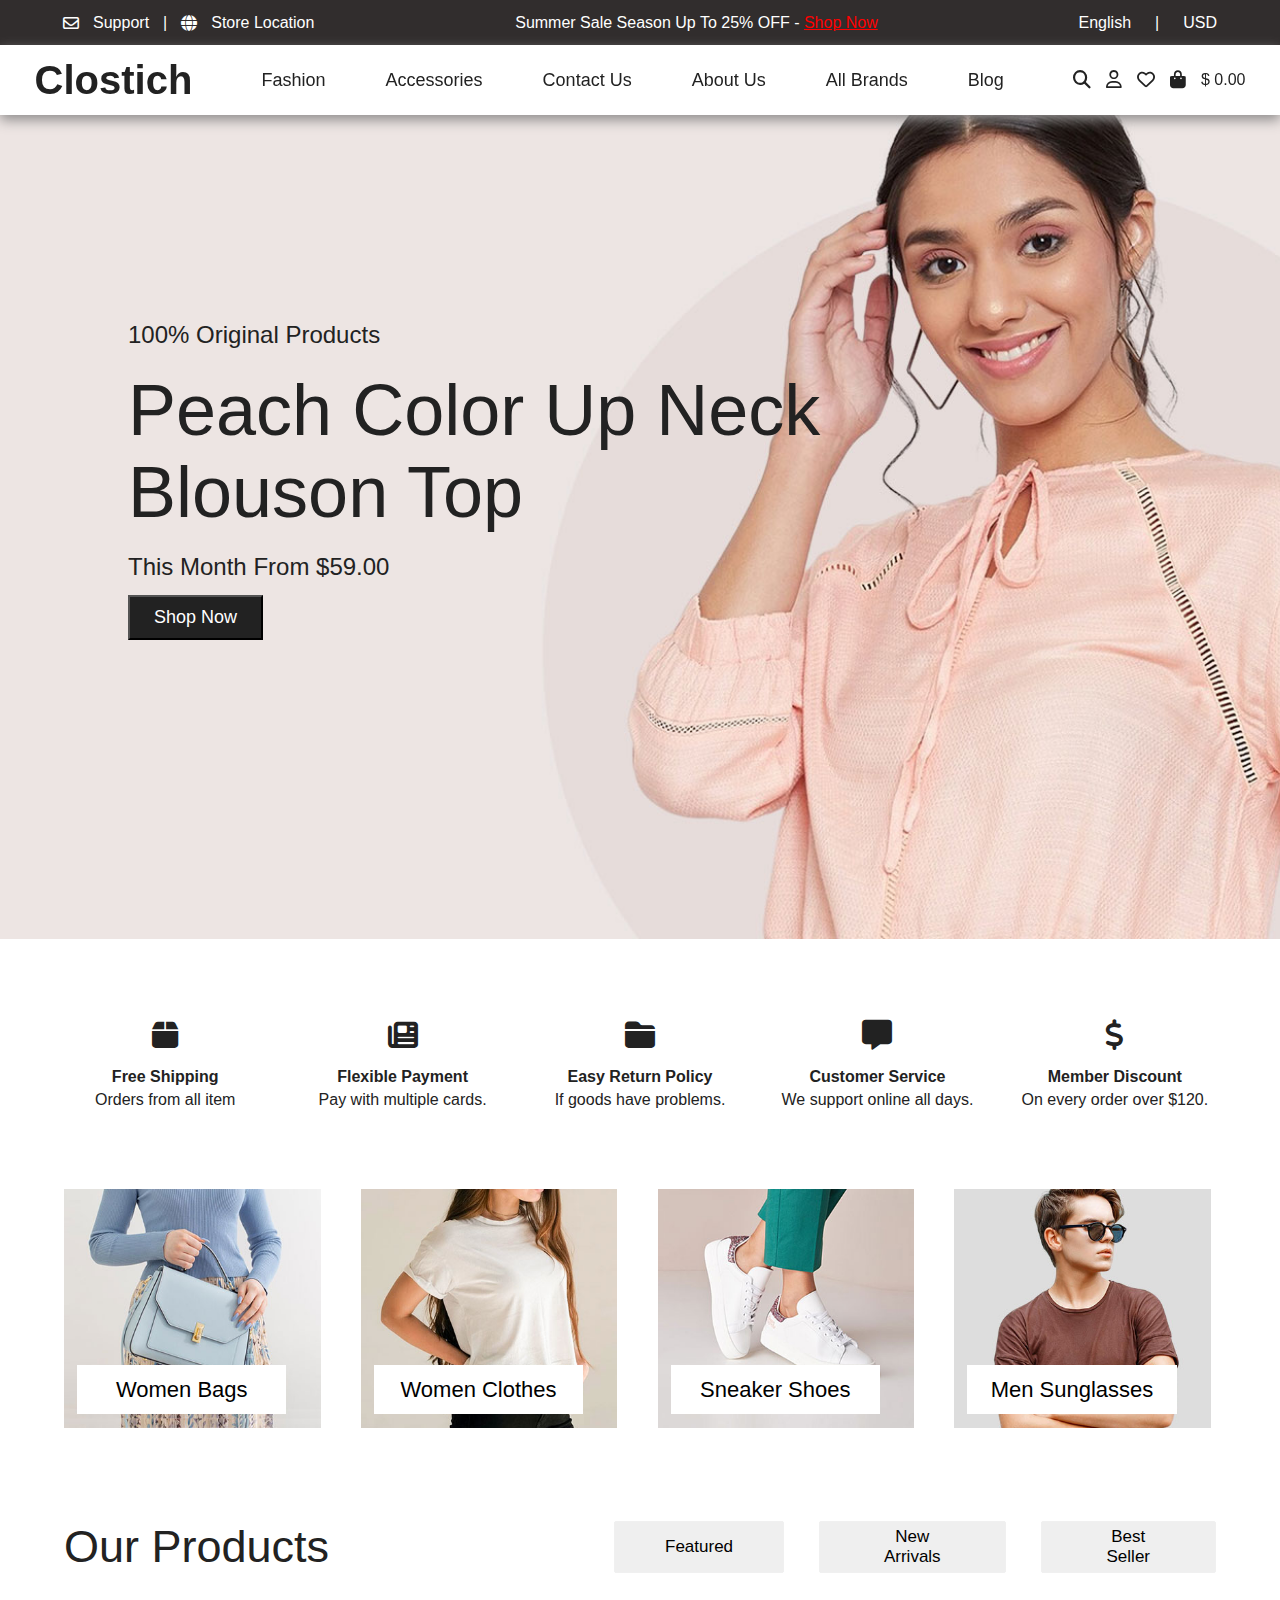
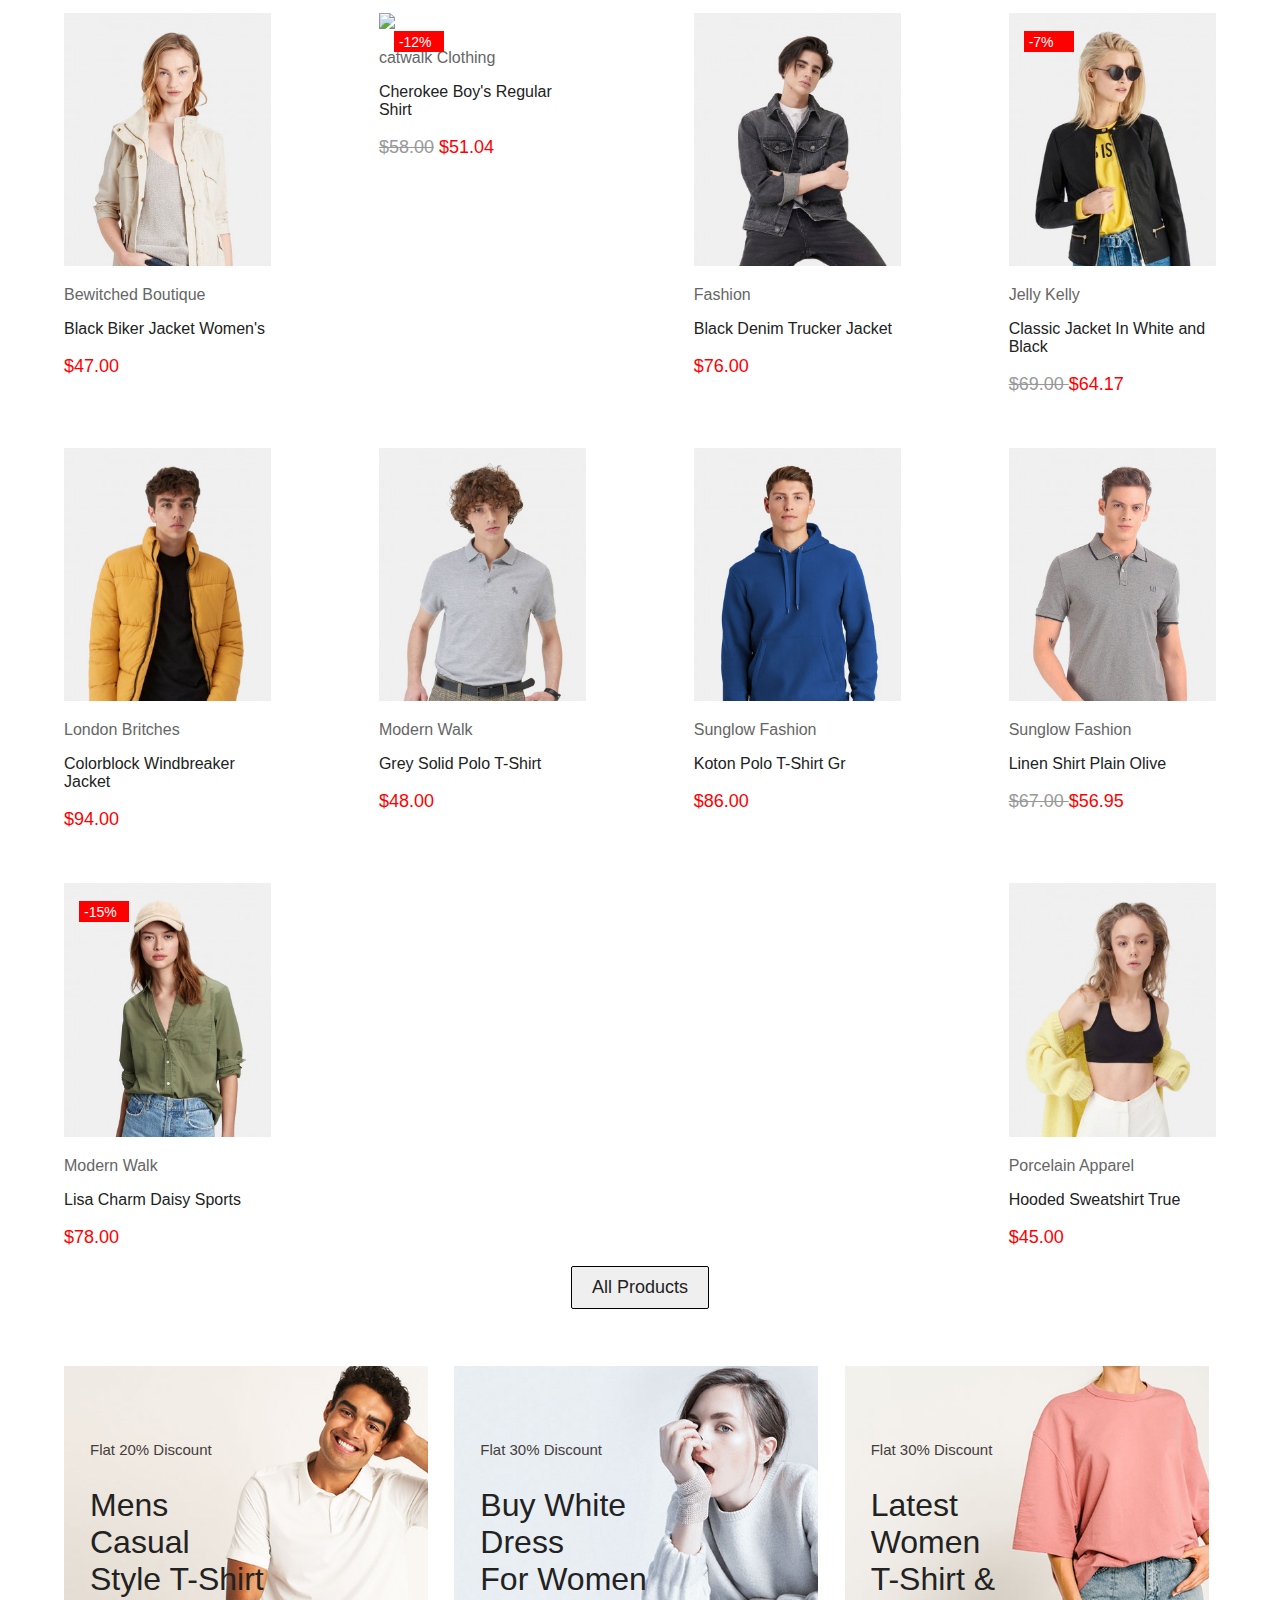
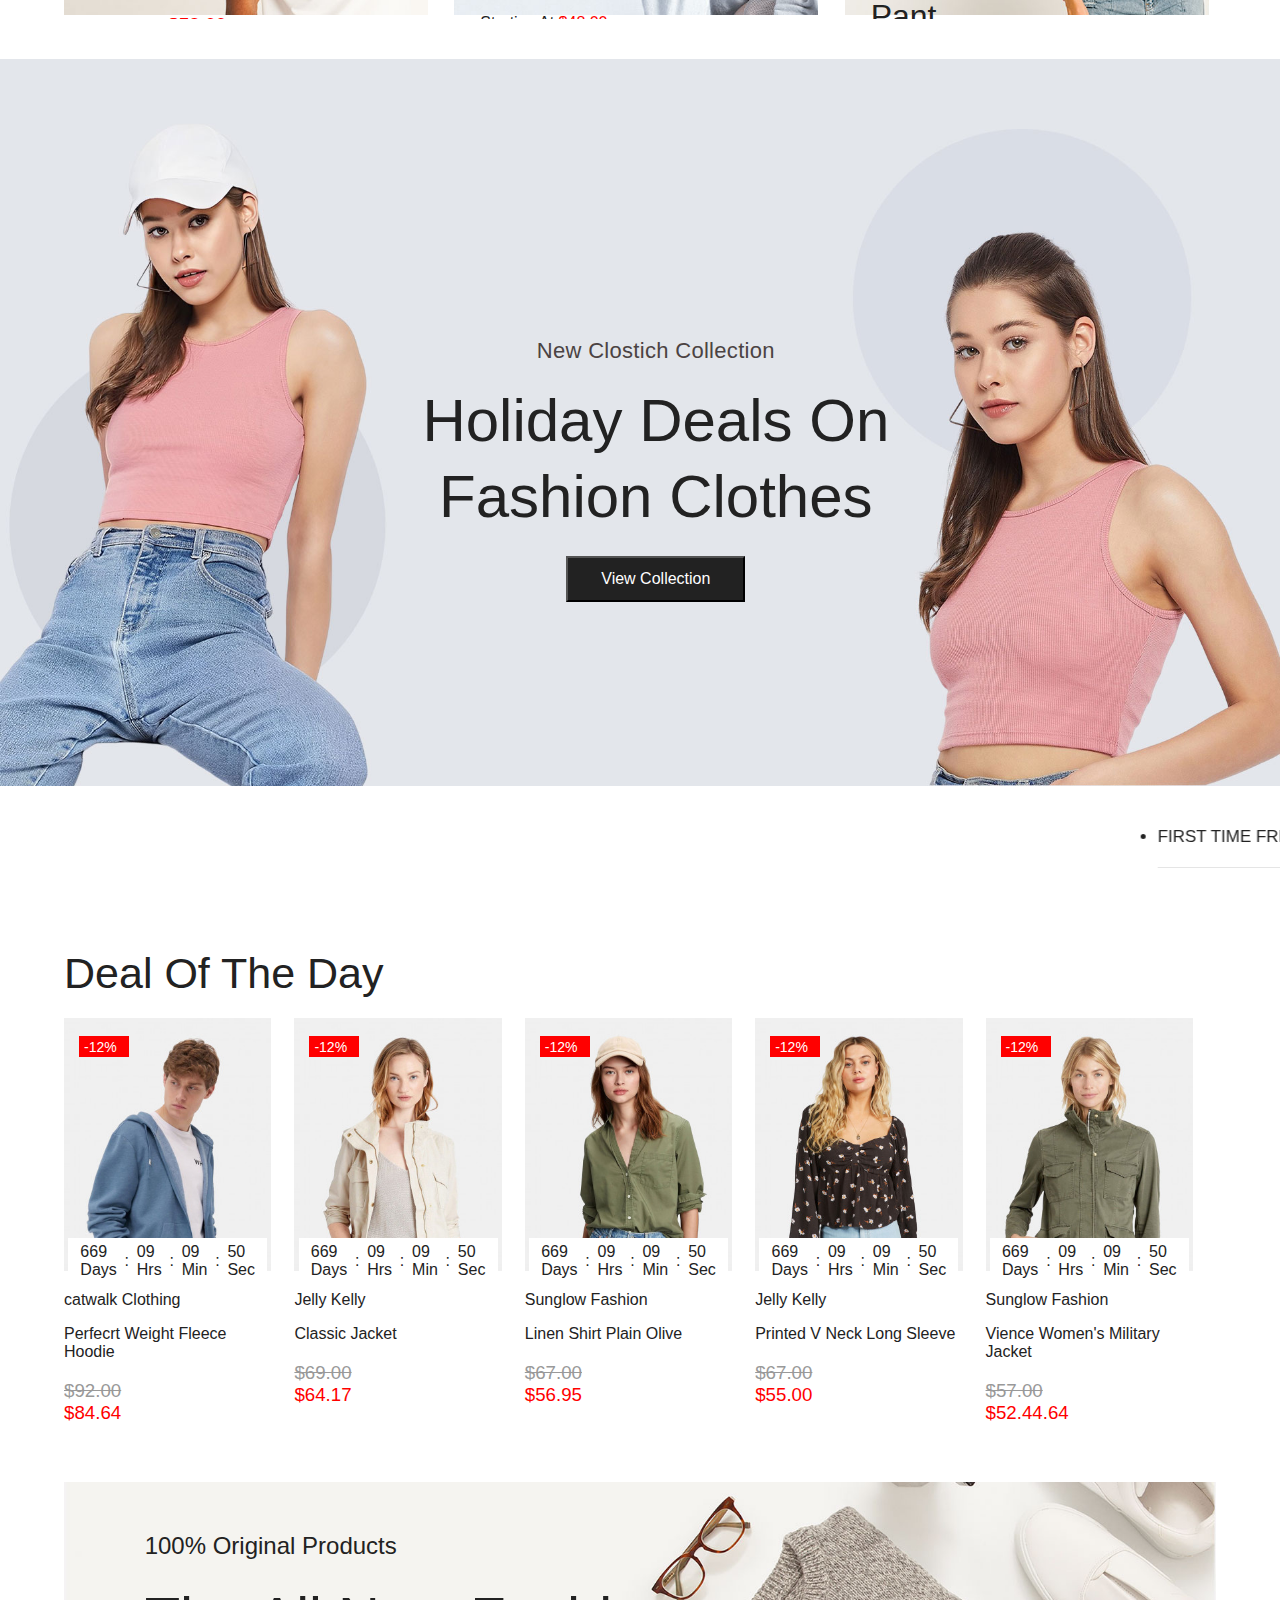
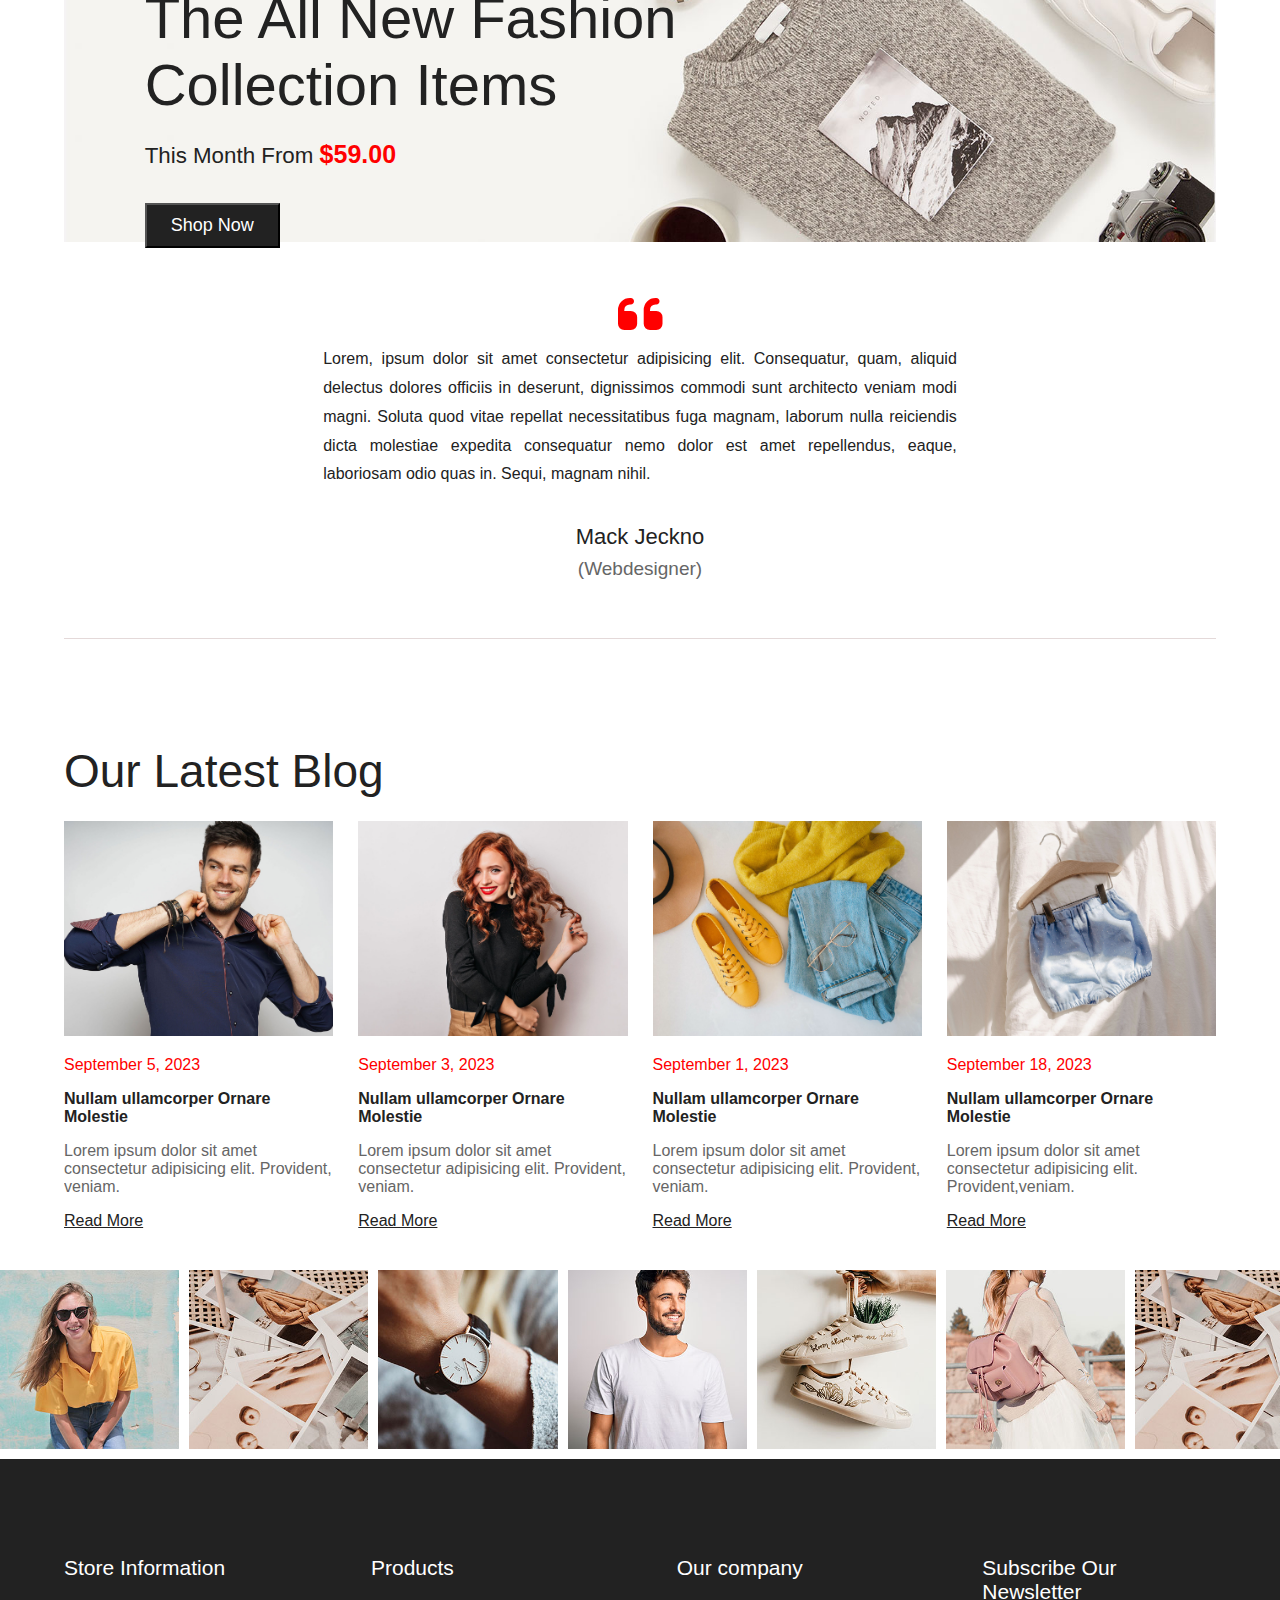
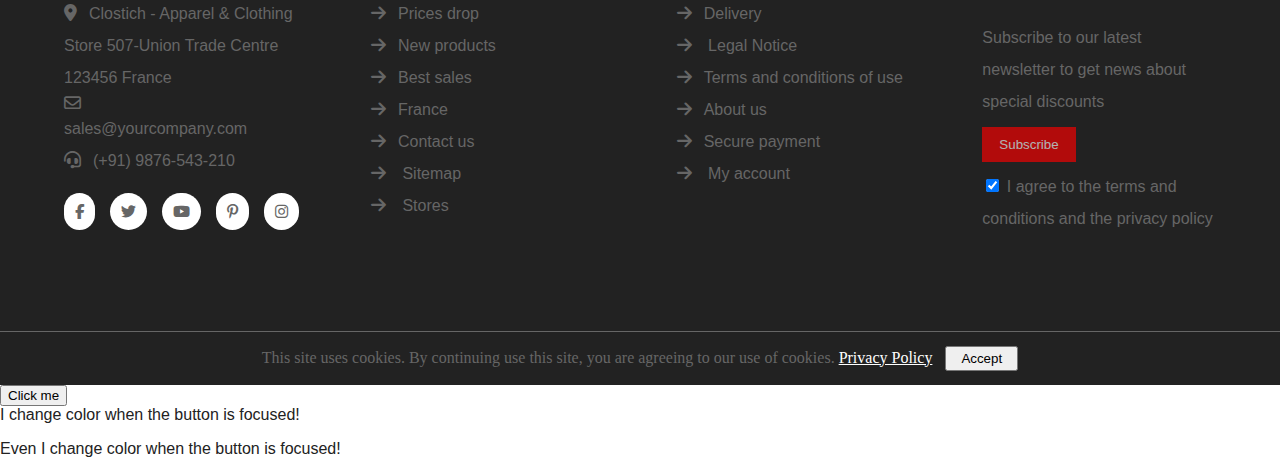
==== commit 8ecff7cc: "product-banner changes" ====
--- a/Index.html
+++ b/Index.html
@@ -11,8 +11,8 @@
 </head>
 
 <body>
-    
-
+
+    <!----------------------TOP HEADER SECTION -------------------------->
     <div class="top-header">
         <div class="support">
             <i class="fa-regular fa-envelope"></i><span>Support</span>
@@ -32,8 +32,8 @@
     <!----------------------MENU SECTION -------------------------->
     <div class="p-r mb-view">
         <button id="show" class="p-a show-buttons" ><i class="fa-solid fa-bars"></i></button>
-        <nav
-        class="d-flex menu-section align-items-enter w-100 b-primery justify-content-space-around position-sticky">
+                <nav
+            class="d-flex menu-section align-items-enter w-100 b-primery justify-content-space-around position-sticky">
         <button class="hide-button"><i id="hide" class="fa-solid fa-xmark"></i></button> 
             <span class="logo font-bold">
                 <a class="text-dec-none primery-color " href="#">Clostich</a>
@@ -787,6 +787,9 @@
         </div>
     </div>
     <!-- --------------------------/Information--------------------------->
+    <button id="focusButton">Click me</button>
+    <div class="box">I change color when the button is focused!</div>
+    <p>Even I change color when the button is focused!</p>
 
 </body>
 
--- a/css/style.css
+++ b/css/style.css
@@ -128,6 +128,9 @@
   font-size: 18px;
 }
 
+.service-icon{
+  font-size: 30px;
+}
 .desc {
   color: #666666;
 }
--- a/css/media-query.css
+++ b/css/media-query.css
@@ -1,14 +1,42 @@
 /* Smartphones (portrait) */
 @media only screen and (min-width: 425px) and (max-width: 767px) {
+
   /* Styles for small screens */
   .top-header {
     font-size: 7px;
-  }
+    gap: 2px;
+    height: 28px;
+  }
+
   .language {
     gap: 3px;
   }
-  .top-header {
-    gap: 2px;
+
+  .first-banner {
+    padding-top: 13em;
+    min-height: 0px;
+  }
+
+  .support {
+    gap: 4px;
+  }
+
+  .blouson {
+    left: 3%;
+    top: 32%;
+    font-size: 7px;
+  }
+
+  .shop {
+    padding: 5px 2px;
+    ;
+    margin-top: 6%;
+    font-size: 11px;
+  }
+
+  .peach {
+    font-size: 19px;
+    margin: 10px 0;
   }
 
   .menu-section {
@@ -21,6 +49,7 @@
     opacity: 0;
     transition: 0.5s;
   }
+
   .mb-view {
     background: transparent;
   }
@@ -29,18 +58,20 @@
     flex-direction: column;
     gap: 30px;
   }
+
   .hide-button {
     width: 100%;
     text-align: right;
     border: none;
     font-size: 20px;
   }
+
   /* 
   #hide:focus ~ .menu-section {
     opacity: 0;
     width: 0%;
   } */
-  #show:focus ~ .menu-section {
+  #show:focus~.menu-section {
     opacity: 1;
     width: 30%;
   }
@@ -51,6 +82,105 @@
     z-index: 1;
     margin: 5px;
   }
+
+  .services-container,
+  .catagories-container,
+  .product-section-title,
+  .main-container {
+    margin: 12px auto;
+    gap: 8px;
+
+  }
+
+  .catagory-button {
+    height: 22px;
+    font-size: 6px;
+    width: 66%;
+    left: 19%;
+  }
+
+  .service-icon {
+    font-size: 22px;
+  }
+
+  .product-section-title button {
+    font-size: 7px;
+    padding: 0px 22px;
+
+  }
+
+  .product-section-title .title {
+    padding: 0 0px;
+    font-size: 11px;
+    font-size: 20px;
+  }
+
+  .products-container {
+    gap: 7px;
+  }
+
+  .product desc {
+    margin: 10px 3px;
+
+  }
+
+  .product p {
+    font-size: 12px;
+    margin: 0;
+  }
+
+  .service-title {
+    padding: 0px;
+  }
+
+  .offer {
+    width: 15px;
+    font-size: 9px;
+    padding: 2px 2px;
+  }
+
+  .type-accessories {
+    top: 5px;
+    left: 7px;
+  }
+
+  .button {
+    padding: 3px 6px;
+    font-size: 11px;
+    margin: 3%;
+  }
+
+  .banner-discount {
+    line-height: 0;
+  }
+
+  p.banner-title {
+    font-size: 9px;
+  }
+
+  .banner-content {
+    top: 6%;
+    font-size: 7px;
+  }
+
+  .banner-discount {
+    font-size: 9px;
+    margin: 5px 0;
+  }
+
+  .banner-dollar {
+    font-size: 7px;
+  }
+
+  .banner-price {
+    font-size: 7px;
+    margin: 3px 0;
+  }
+
+  .fs-30px i {
+    font-size: 24px;
+  }
+
 }
 
 /* Tablets (portrait and landscape) */
@@ -368,6 +498,7 @@
 
 /* Desktops and larger screens */
 @media only screen and (min-width: 1025px) and (max-width: 1200px) {
+
   /* Styles for large screens */
   .top-header {
     font-size: 14px;
@@ -488,4 +619,4 @@
     font-size: 12px;
     padding: 5px;
   }
-}
+}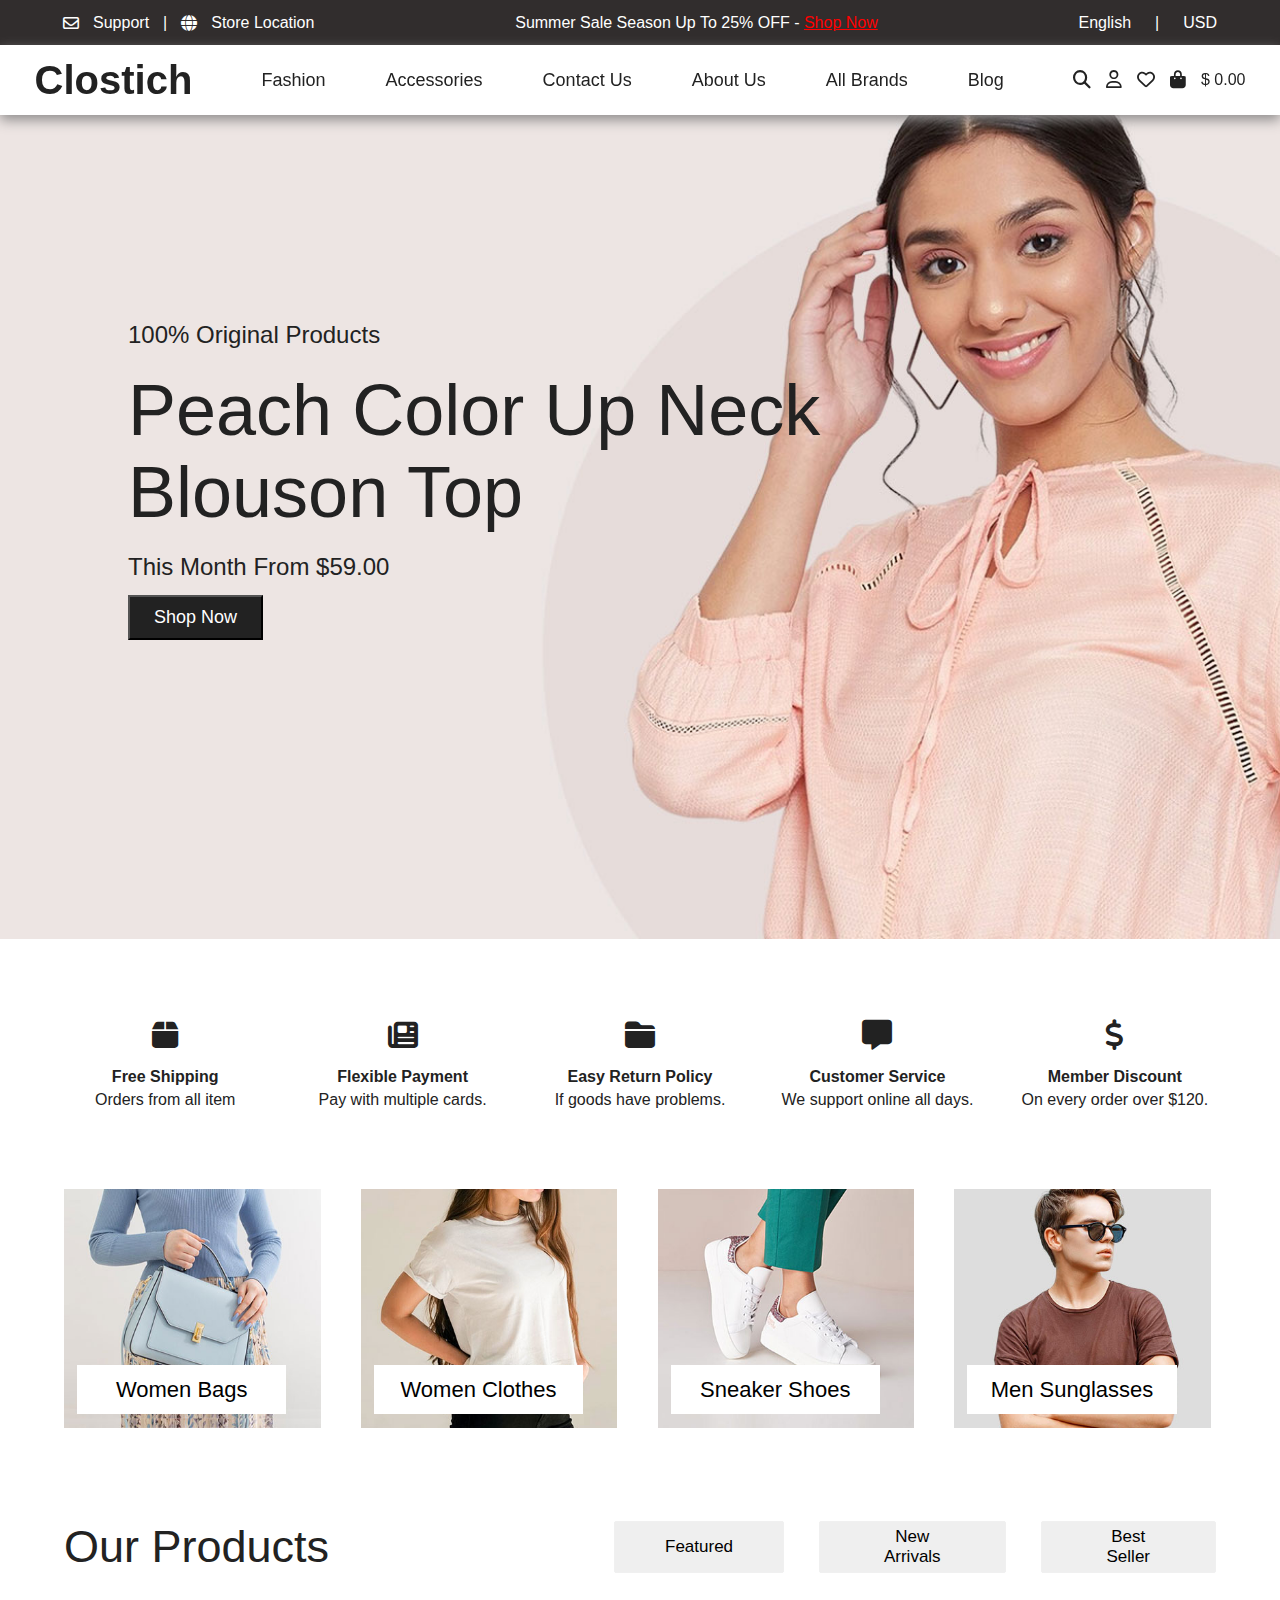
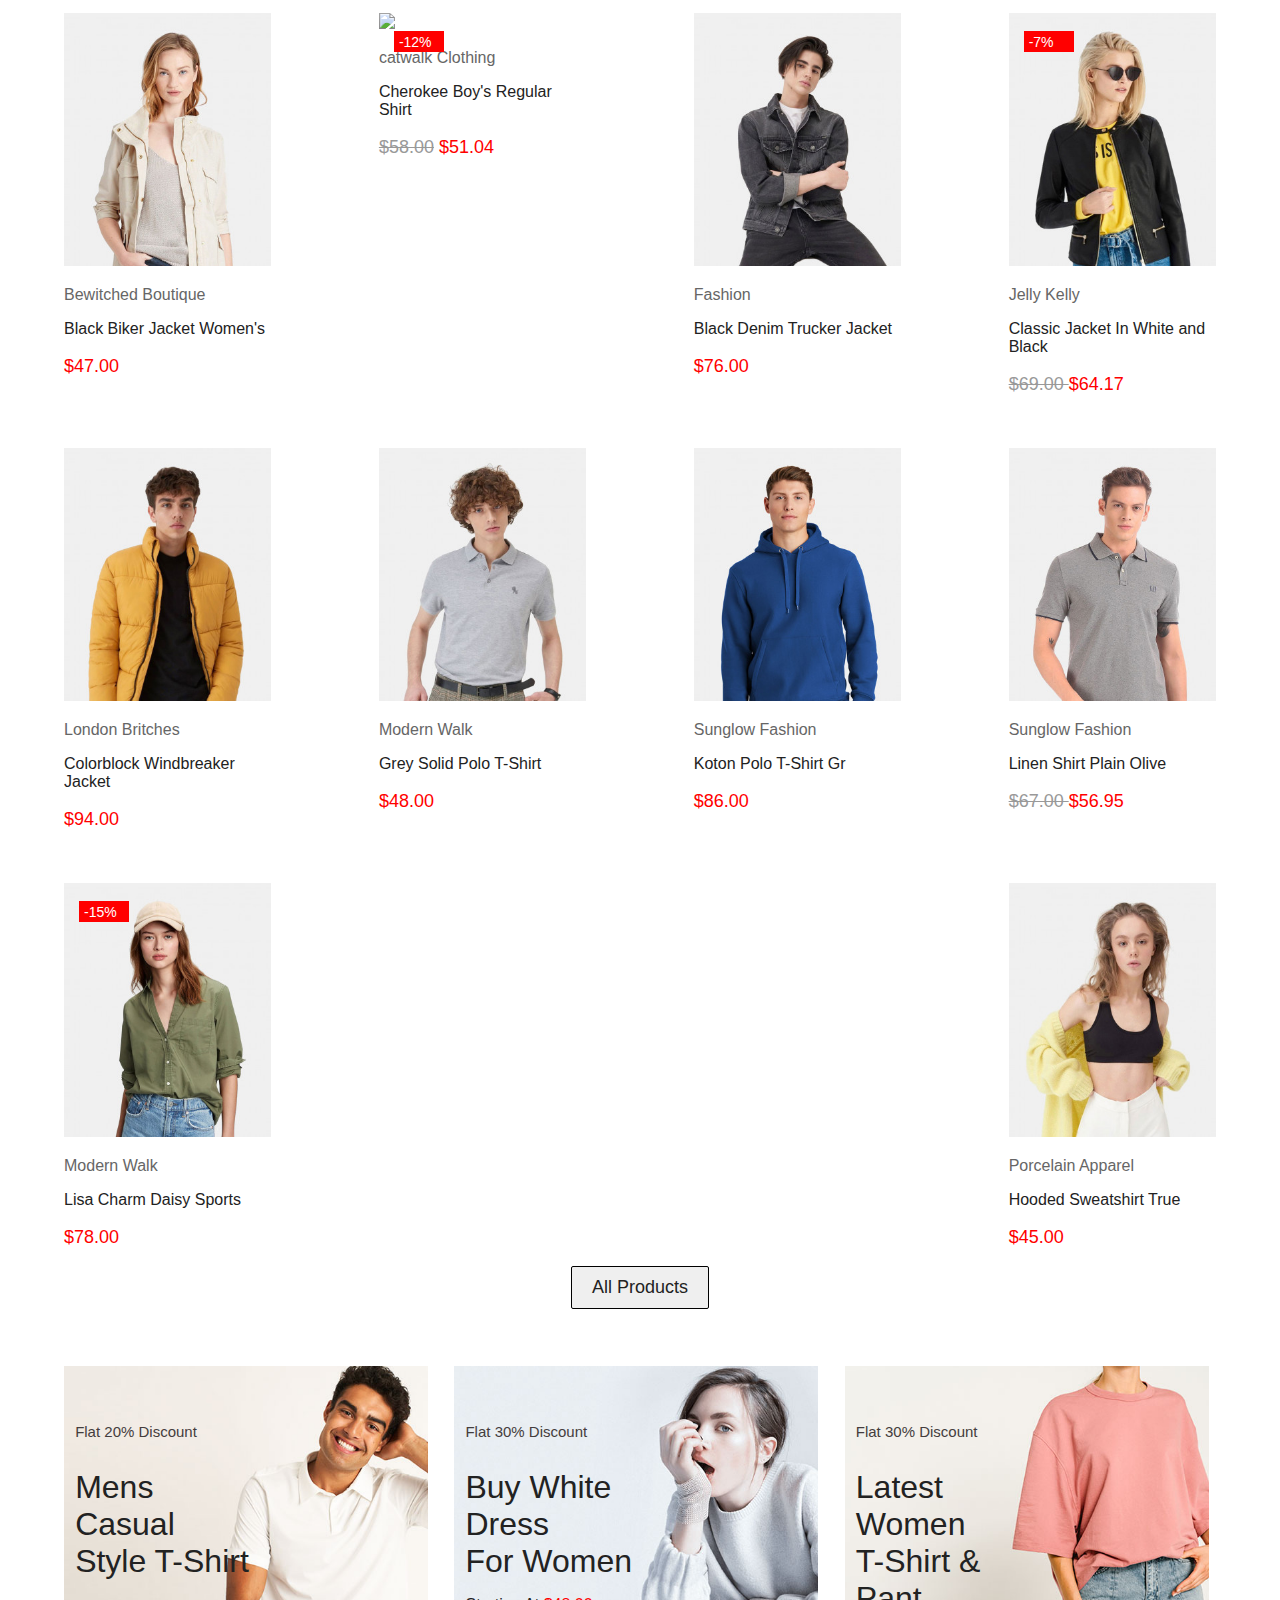
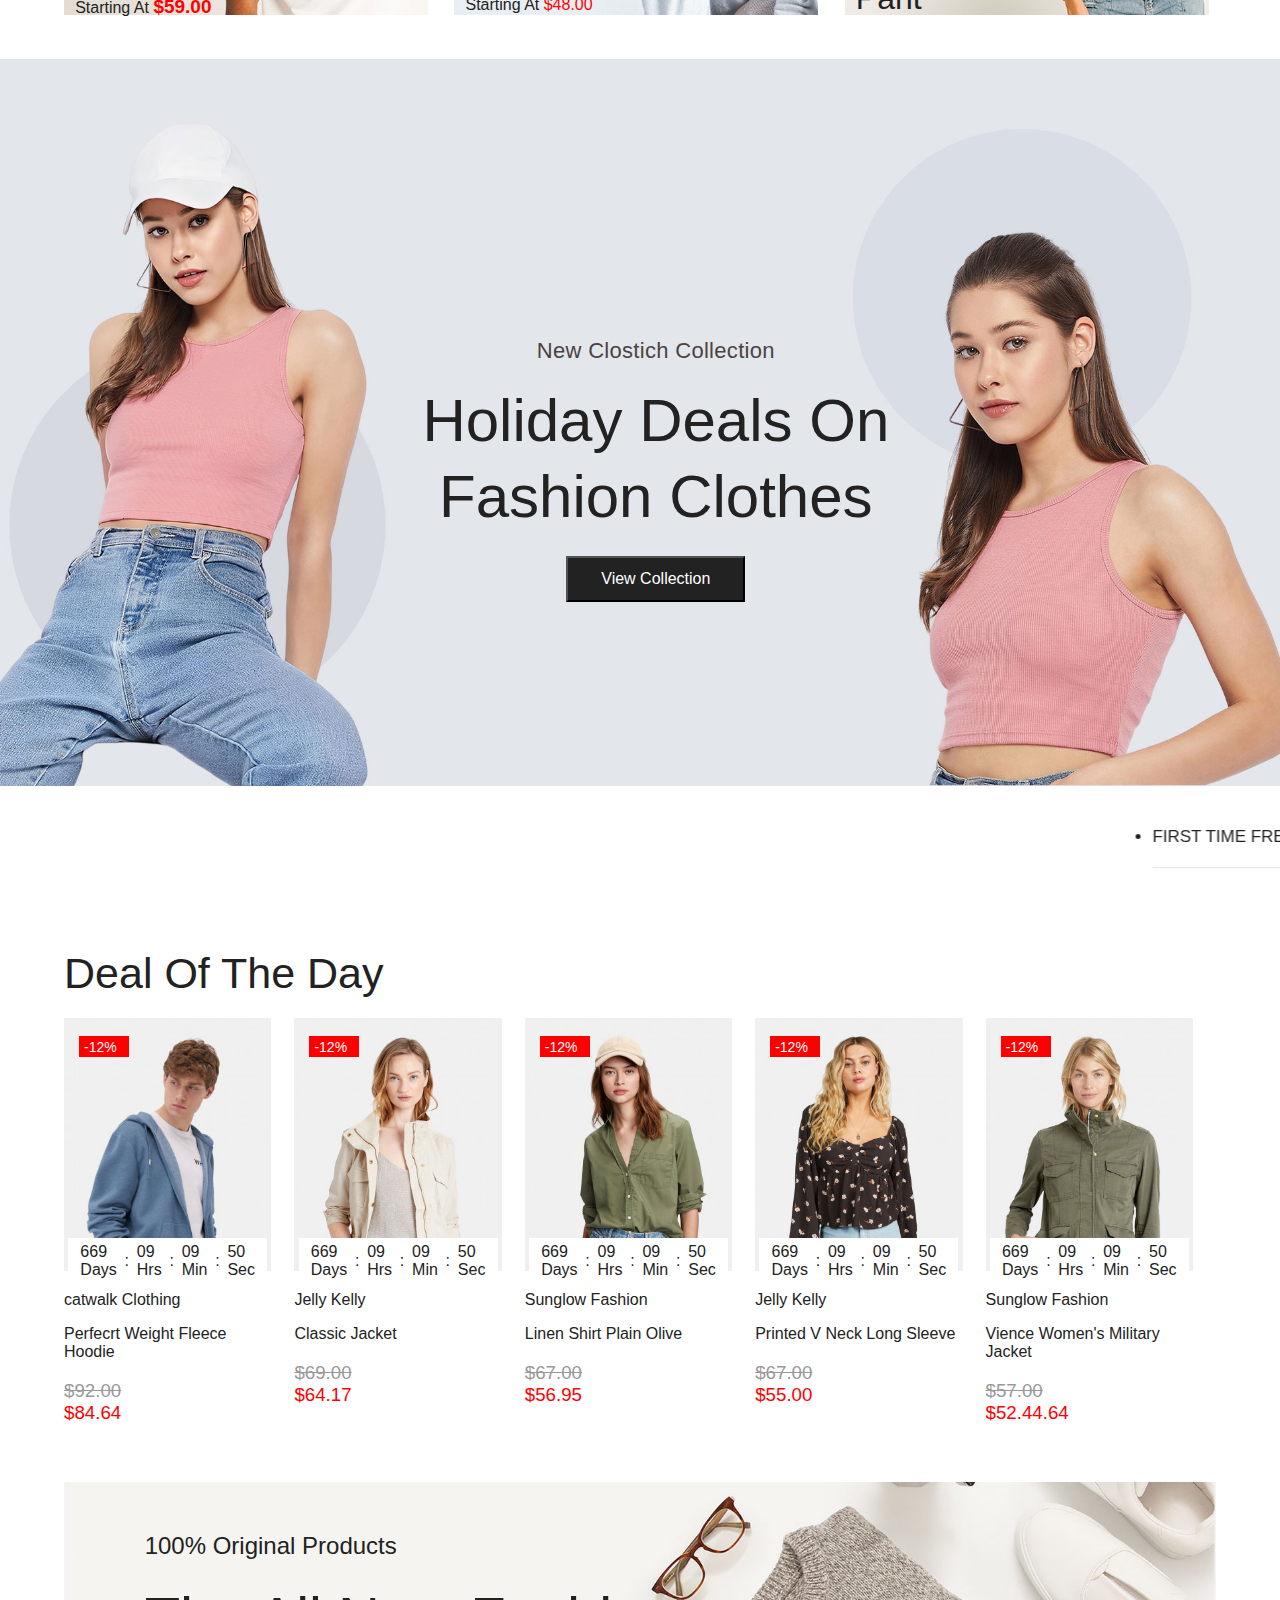
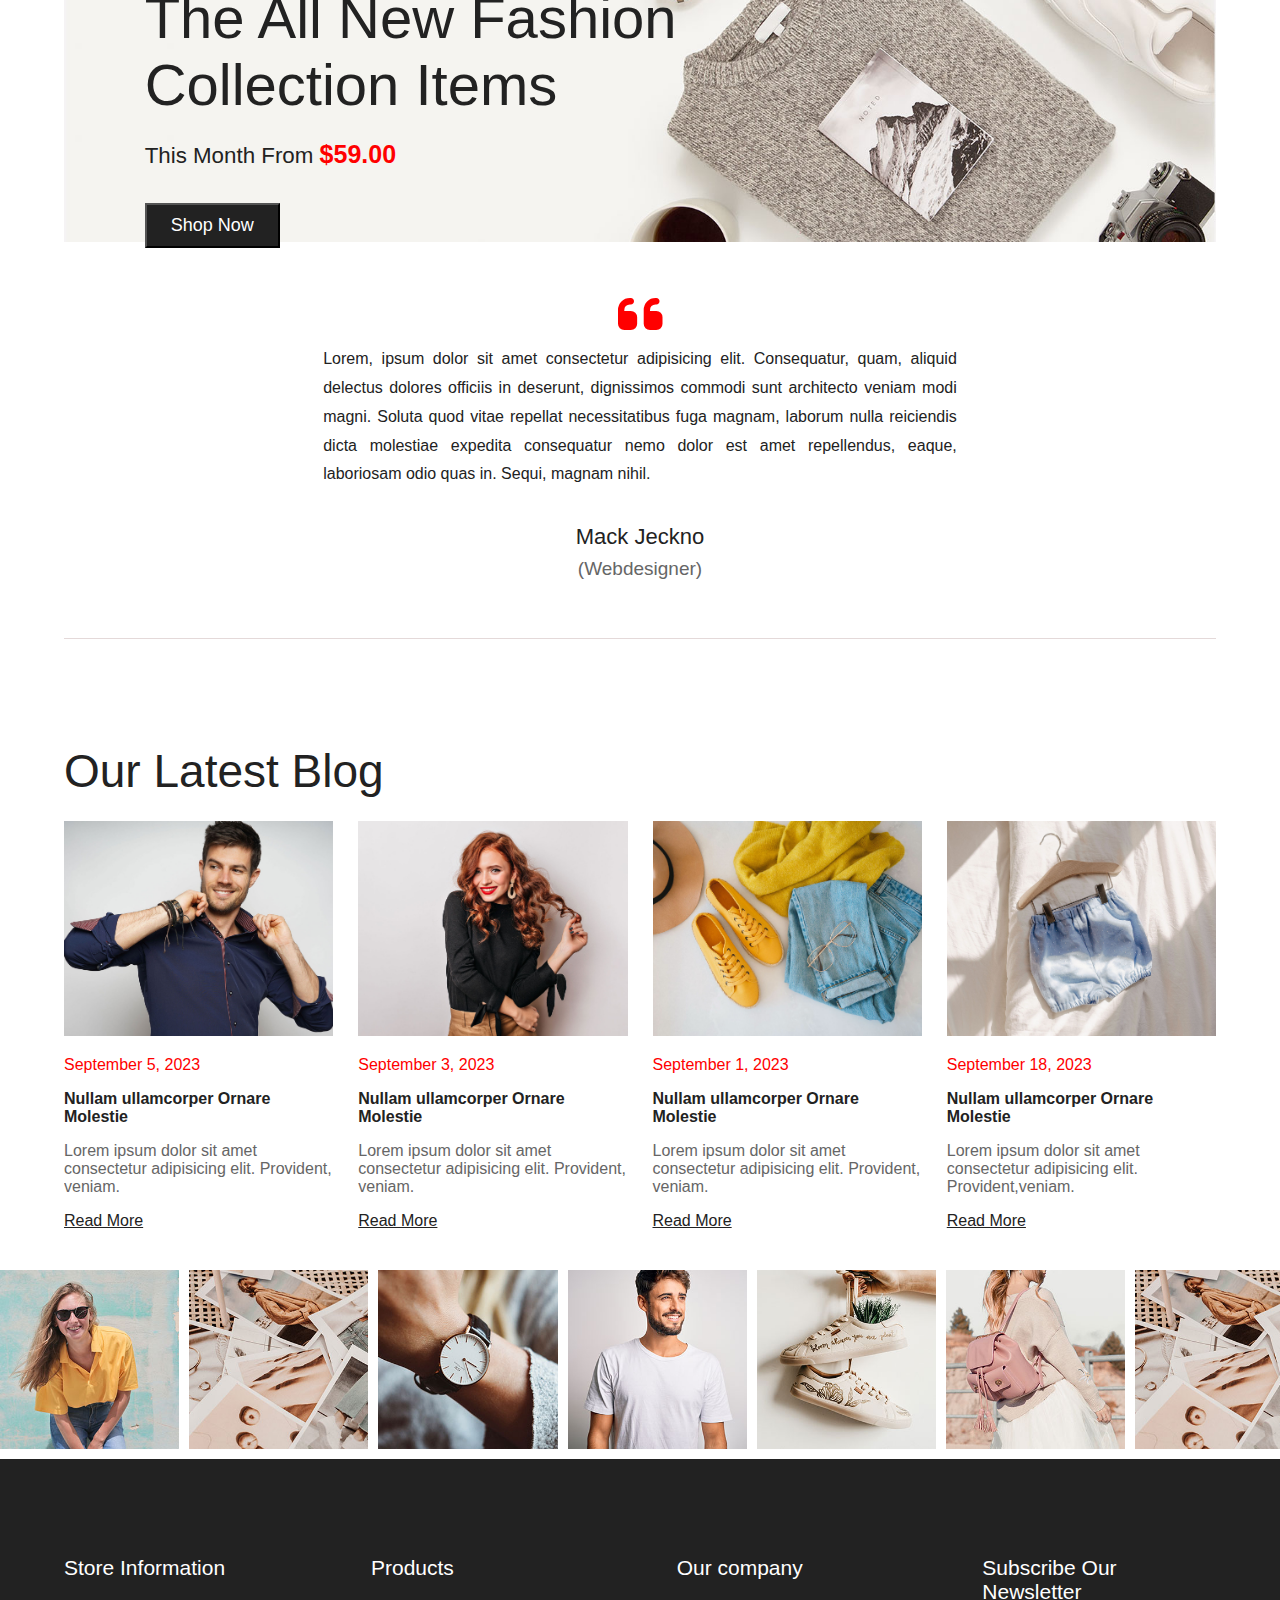
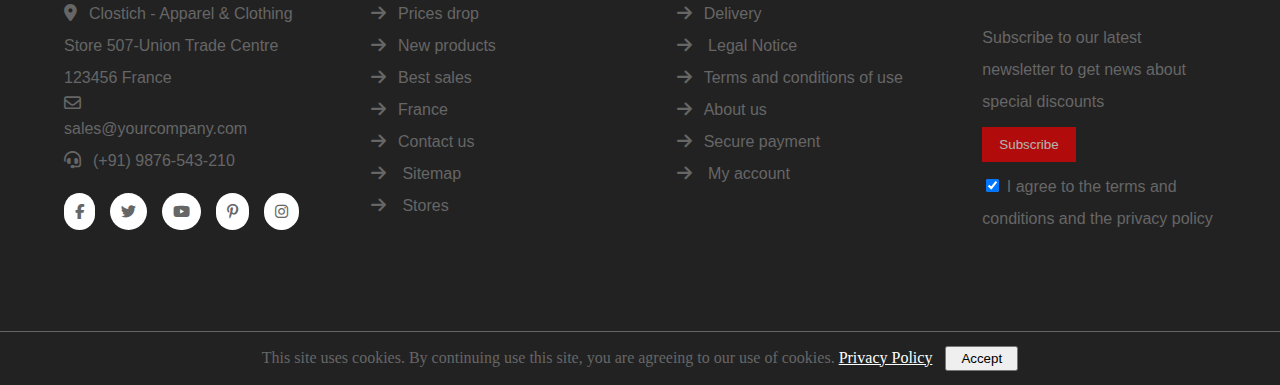
==== commit a3709800: "media query completed" ====
--- a/Index.html
+++ b/Index.html
@@ -442,7 +442,7 @@
                 </div>
                 <div class="offer-content">
                     <p class="catwalk">catwalk Clothing</p>
-                    <p class="fleece-hoodie">Perfecrt Weight Fleece Hoodie</p>
+                    <p class="catwalk">Perfecrt Weight Fleece Hoodie</p>
                     <p class="price-content"><span class="strike">$92.00 </span>$84.64</p>
                 </div>
                 <div class="p-a whishlist-button opacity-0 top-0 l-s-none primery-color">
@@ -716,7 +716,7 @@
     </div>
 
     <!-- --------------------------Iformation--------------------------->
-    <div class="information">
+    <div class="information over-flow-hidden">
         <footer class="details">
             <div class="options">
                 <h2 class="info">Store Information</h2>
@@ -787,10 +787,6 @@
         </div>
     </div>
     <!-- --------------------------/Information--------------------------->
-    <button id="focusButton">Click me</button>
-    <div class="box">I change color when the button is focused!</div>
-    <p>Even I change color when the button is focused!</p>
-
 </body>
 
 </html>--- a/css/style.css
+++ b/css/style.css
@@ -212,9 +212,10 @@
 }
 
 .banner-content {
-  left: 7%;
-  top: 18%;
-}
+  left: 3%;
+    top: 11%;
+}
+
 
 .banner {
   width: 33%;
--- a/css/media-query.css
+++ b/css/media-query.css
@@ -1,6 +1,5 @@
 /* Smartphones (portrait) */
 @media only screen and (min-width: 425px) and (max-width: 767px) {
-
   /* Styles for small screens */
   .top-header {
     font-size: 7px;
@@ -29,7 +28,6 @@
 
   .shop {
     padding: 5px 2px;
-    ;
     margin-top: 6%;
     font-size: 11px;
   }
@@ -65,15 +63,9 @@
     border: none;
     font-size: 20px;
   }
-
-  /* 
-  #hide:focus ~ .menu-section {
-    opacity: 0;
-    width: 0%;
-  } */
-  #show:focus~.menu-section {
+  #show:focus ~ .menu-section {
     opacity: 1;
-    width: 30%;
+    width: 50%;
   }
 
   .show-buttons,
@@ -81,6 +73,7 @@
     display: block;
     z-index: 1;
     margin: 5px;
+    font-size: 10px;
   }
 
   .services-container,
@@ -89,7 +82,6 @@
   .main-container {
     margin: 12px auto;
     gap: 8px;
-
   }
 
   .catagory-button {
@@ -103,10 +95,13 @@
     font-size: 22px;
   }
 
+  .service{
+    font-size: 7px;
+  }
+
   .product-section-title button {
     font-size: 7px;
     padding: 0px 22px;
-
   }
 
   .product-section-title .title {
@@ -121,7 +116,6 @@
 
   .product desc {
     margin: 10px 3px;
-
   }
 
   .product p {
@@ -131,12 +125,16 @@
 
   .service-title {
     padding: 0px;
+    
   }
 
   .offer {
-    width: 15px;
-    font-size: 9px;
-    padding: 2px 2px;
+    width: 19px;
+    font-size: 8px;
+    padding: 1px 2px;
+  }
+  .offer-content {
+    font-size: 8px;
   }
 
   .type-accessories {
@@ -159,28 +157,206 @@
   }
 
   .banner-content {
+    top: 17%;
+    font-size: 7px;
+    left: 3%;
+  }
+
+  .Holiday {
+    font-size: 20px;
+  }
+
+  .Collection {
+    font-size: 10px;
+  }
+
+  .view {
+    font-size: 8px;
+    margin: 2% 0px;
+    padding: 6px 4px;
+  }
+
+  .deals-On {
+    left: 31%;
+    top: 18%;
+  }
+
+  .banner-discount {
+    font-size: 7px;
+    margin: 5px 0;
+  }
+
+  .banner-dollar {
+    font-size: 7px;
+  }
+
+  .banner-price {
+    font-size: 7px;
+    margin: 3px 0;
+  }
+
+  .fs-30px i {
+    font-size: 17px;
+  }
+
+  .information {
+    overflow: hidden;
+    margin: 5px 0;
+  }
+  .banner-link {
+    margin: 5px 0px;
+  }
+  .offers ul {
+    gap: 69px;
+    padding: 9px 0;
+    font-size: 62%;
+    padding: 8px 0;
+  }
+
+  .day-deal {
+    font-size: 17px;
+    margin: 6px auto;
+  }
+  .main-container {
+    margin: 0px auto;
+  }
+  .counter {
+    font-size: 7px;
+    top: 36%;
+  }
+  .catwalk {
+    margin: 3px 0;
+  }
+  .price-content {
+    font-size: 7px;
+    margin: 3px 0;
+  }
+  .orginal {
+    font-size: 10px;
+    margin: 5px 0;
+  }
+  .Fashion {
+    font-size: 15px;
+  }
+
+  .this-month {
+    font-size: 10px;
+    margin-bottom: 0;
+  }
+
+  .shop {
+    padding: 3px 1px;
+    /* margin-top: 0%; */
+    font-size: 9px;
+  }
+  .items {
+    left: 4%;
+    /* font-weight: 500; */
     top: 6%;
-    font-size: 7px;
-  }
-
-  .banner-discount {
+    font-size: 20px;
+  }
+
+  .new-fashion {
+    margin: 15px auto;
+  }
+
+  .comma {
+    font-size: 30px;
+  }
+
+  .description {
+    width: 100%;
+    text-align: justify;
+    margin: 8px 0;
+    line-height: 1.4;
+  }
+  .name {
+    text-align: center;
+    font-size: 22px;
+    padding: 13px 0 8px;
+  }
+  .Sub-heading {
+    font-size: 16px;
+  }
+
+  .blog {
+    font-size: 22px;
+    margin: 13px 0px;
+  }
+  .latest-blog {
+    gap: 4px;
+  }
+
+  .date {
     font-size: 9px;
     margin: 5px 0;
   }
 
-  .banner-dollar {
-    font-size: 7px;
-  }
-
-  .banner-price {
-    font-size: 7px;
-    margin: 3px 0;
-  }
-
-  .fs-30px i {
-    font-size: 24px;
-  }
-
+  .title {
+    font-weight: 600;
+    font-size: 9px;
+    margin: 4px 0;
+  }
+  .desc {
+    color: #666666;
+    font-size: 5px;
+  }
+  .latest-blog a {
+    font-size: 9px;
+  }
+  .mini-banners {
+    gap: 2px;
+  }
+
+  .info {
+    font-size: 8px;
+  }
+  .details {
+    gap: 20px;
+    padding: 10px 0;
+  }
+
+  .options li {
+    line-height: 1;
+    font-size: 7px;
+  }
+
+  .options i {
+    font-size: 10px;
+    padding-right: 3px;
+  }
+
+  .options {
+    width: 20%;
+  }
+  .social i {
+    font-size: 9px;
+    padding: 3px;
+  }
+
+  .signs {
+    gap: 19px;
+    margin: 0px 3px;
+  }
+  .sub {
+    padding: 3px 3px;
+    margin: 8px 0;
+    font-size: 9px;
+  }
+  .privacy {
+    font-size: 8px;
+    padding: 5px;
+    
+  }
+  .accept {
+    padding: 1px 6px;
+    font-size: 8px;
+    padding: 0px 1px;
+    margin-left: 0px;
+  }
+  .Apparel {
+    margin: 8px 0px;
+  }
 }
 
 /* Tablets (portrait and landscape) */
@@ -271,10 +447,10 @@
   }
 
   .catagory-button {
-    height: 27px;
-    font-size: 12px;
-    left: 7%;
-    width: 77%;
+    height: 17px;
+    font-size: 12px;
+    left:13%;
+    width:63%;
   }
 
   .product-section-title button {
@@ -498,7 +674,6 @@
 
 /* Desktops and larger screens */
 @media only screen and (min-width: 1025px) and (max-width: 1200px) {
-
   /* Styles for large screens */
   .top-header {
     font-size: 14px;
@@ -575,6 +750,10 @@
     font-size: 14px;
   }
 
+  .banner-content {
+  left: 2%;
+    top: 10%;
+  }
   .deals-On {
     left: 35%;
     top: 30%;
@@ -619,4 +798,7 @@
     font-size: 12px;
     padding: 5px;
   }
-}+  .button{
+    margin-bottom: 3%;
+  }
+}
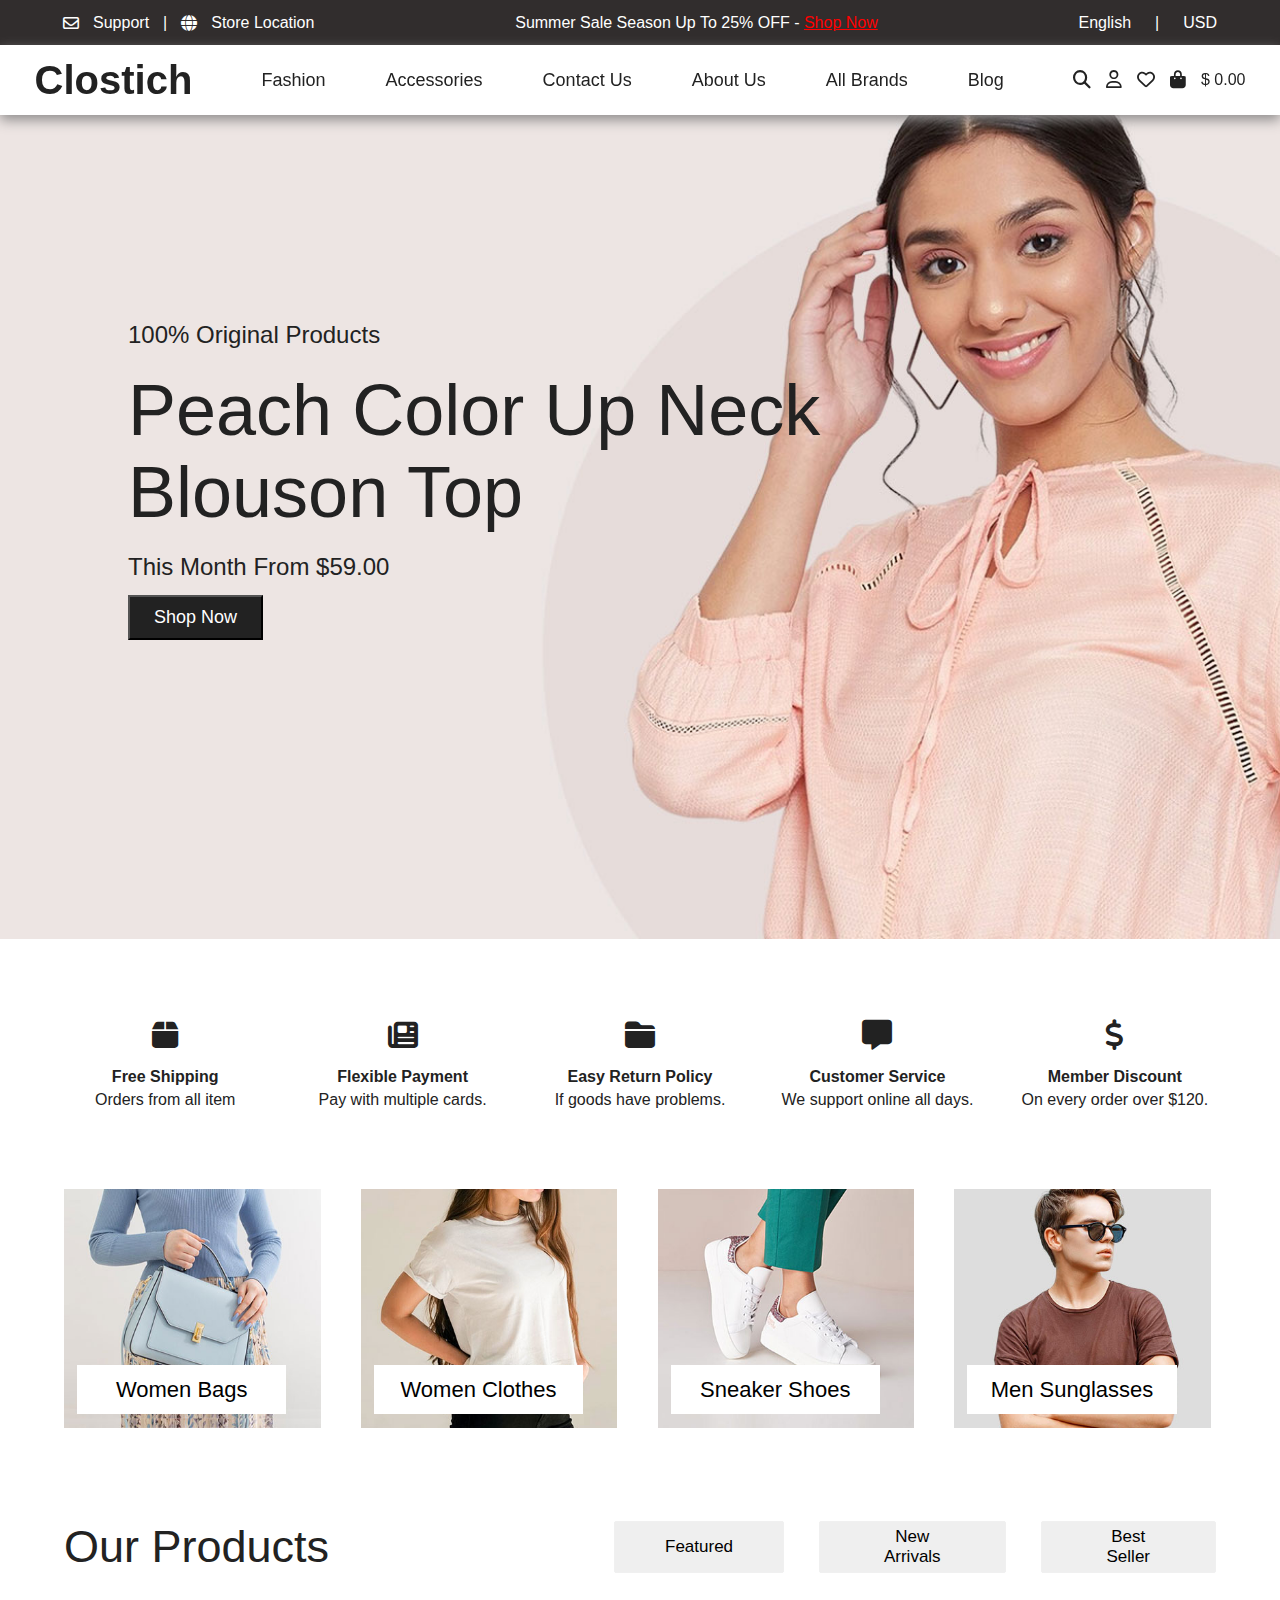
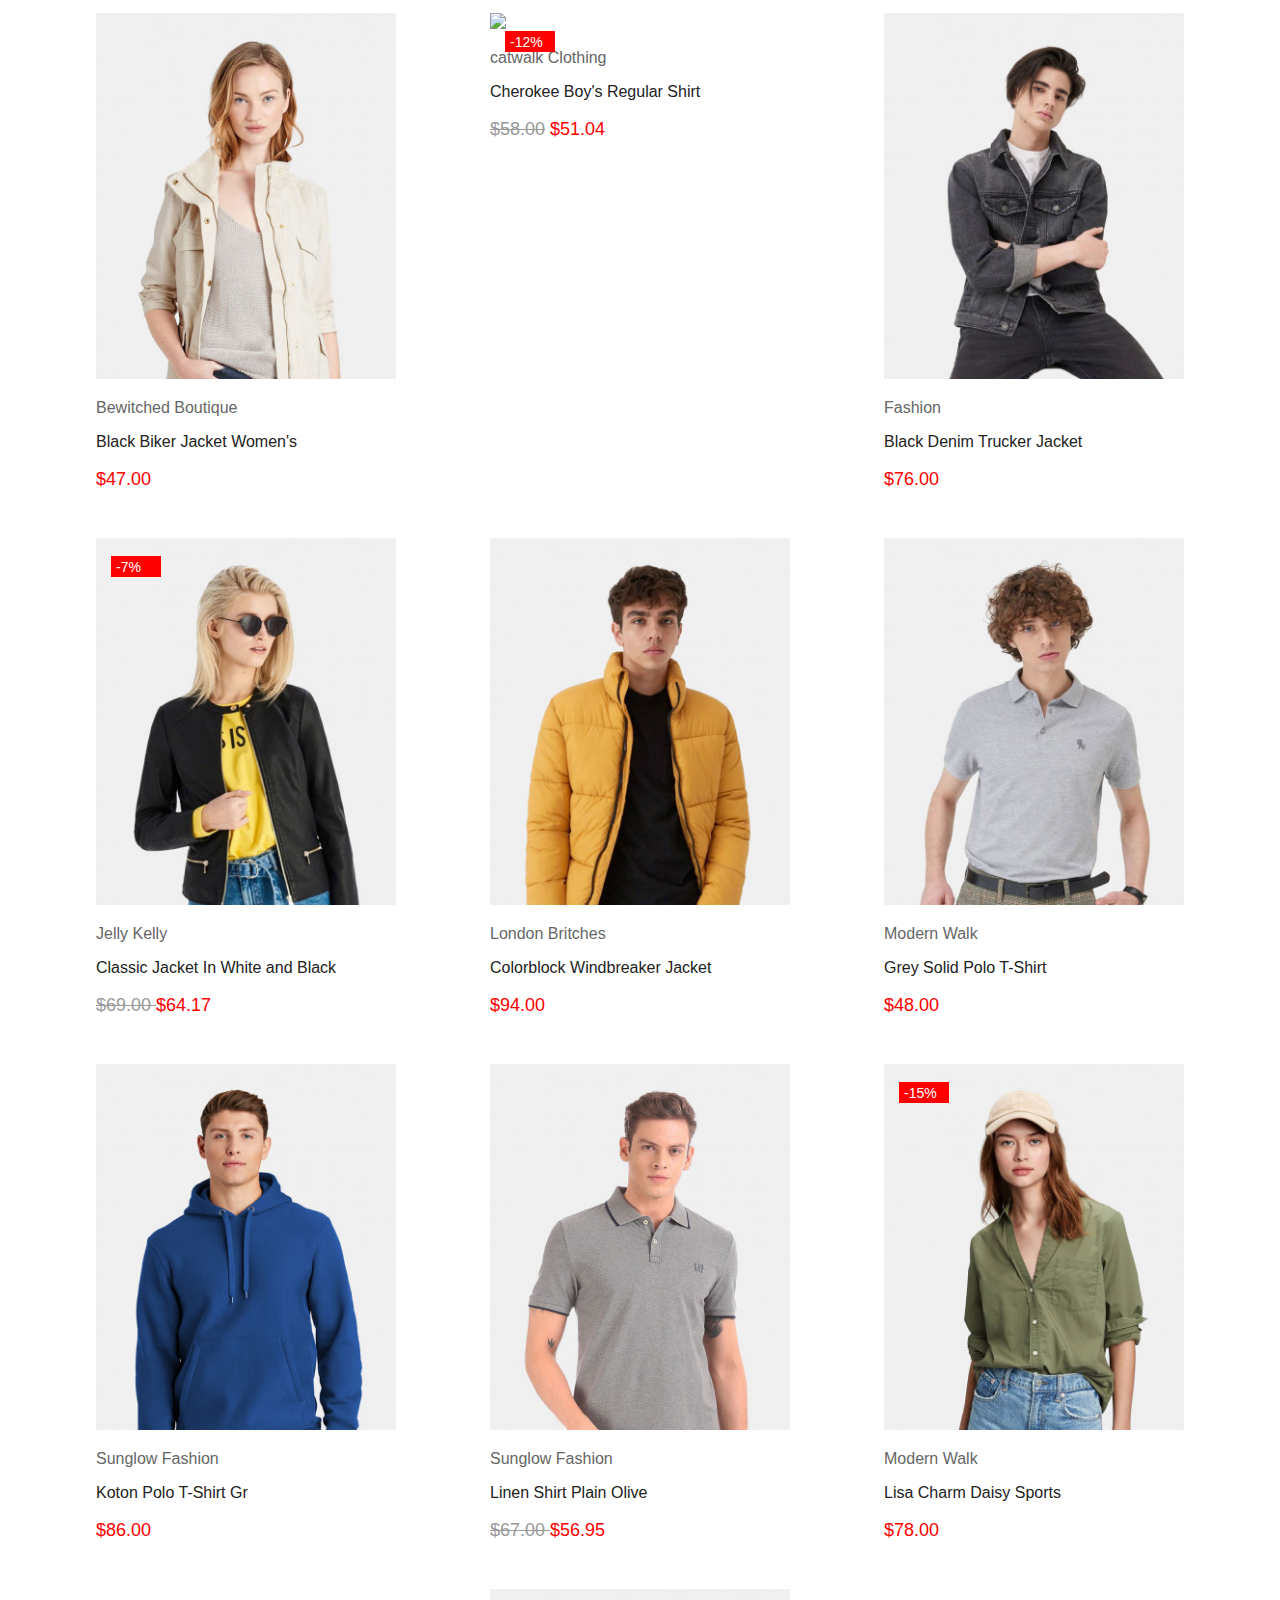
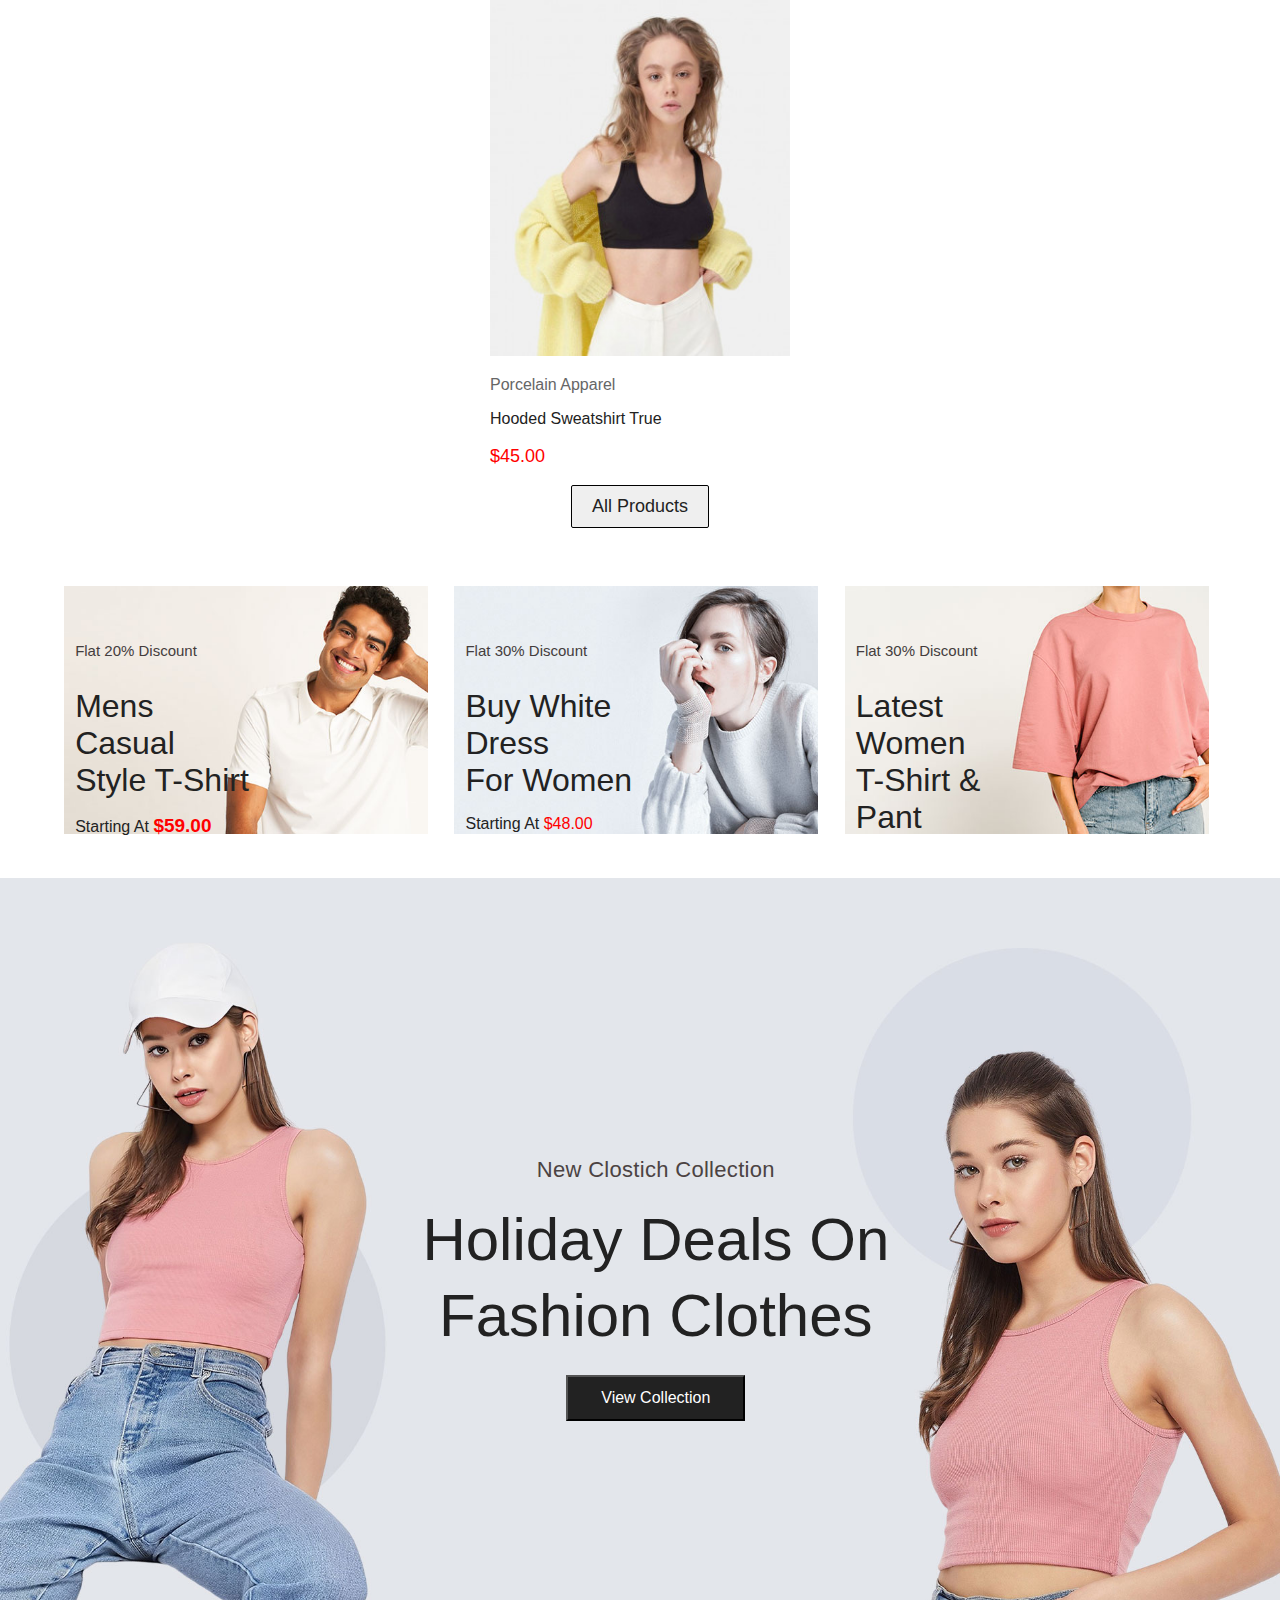
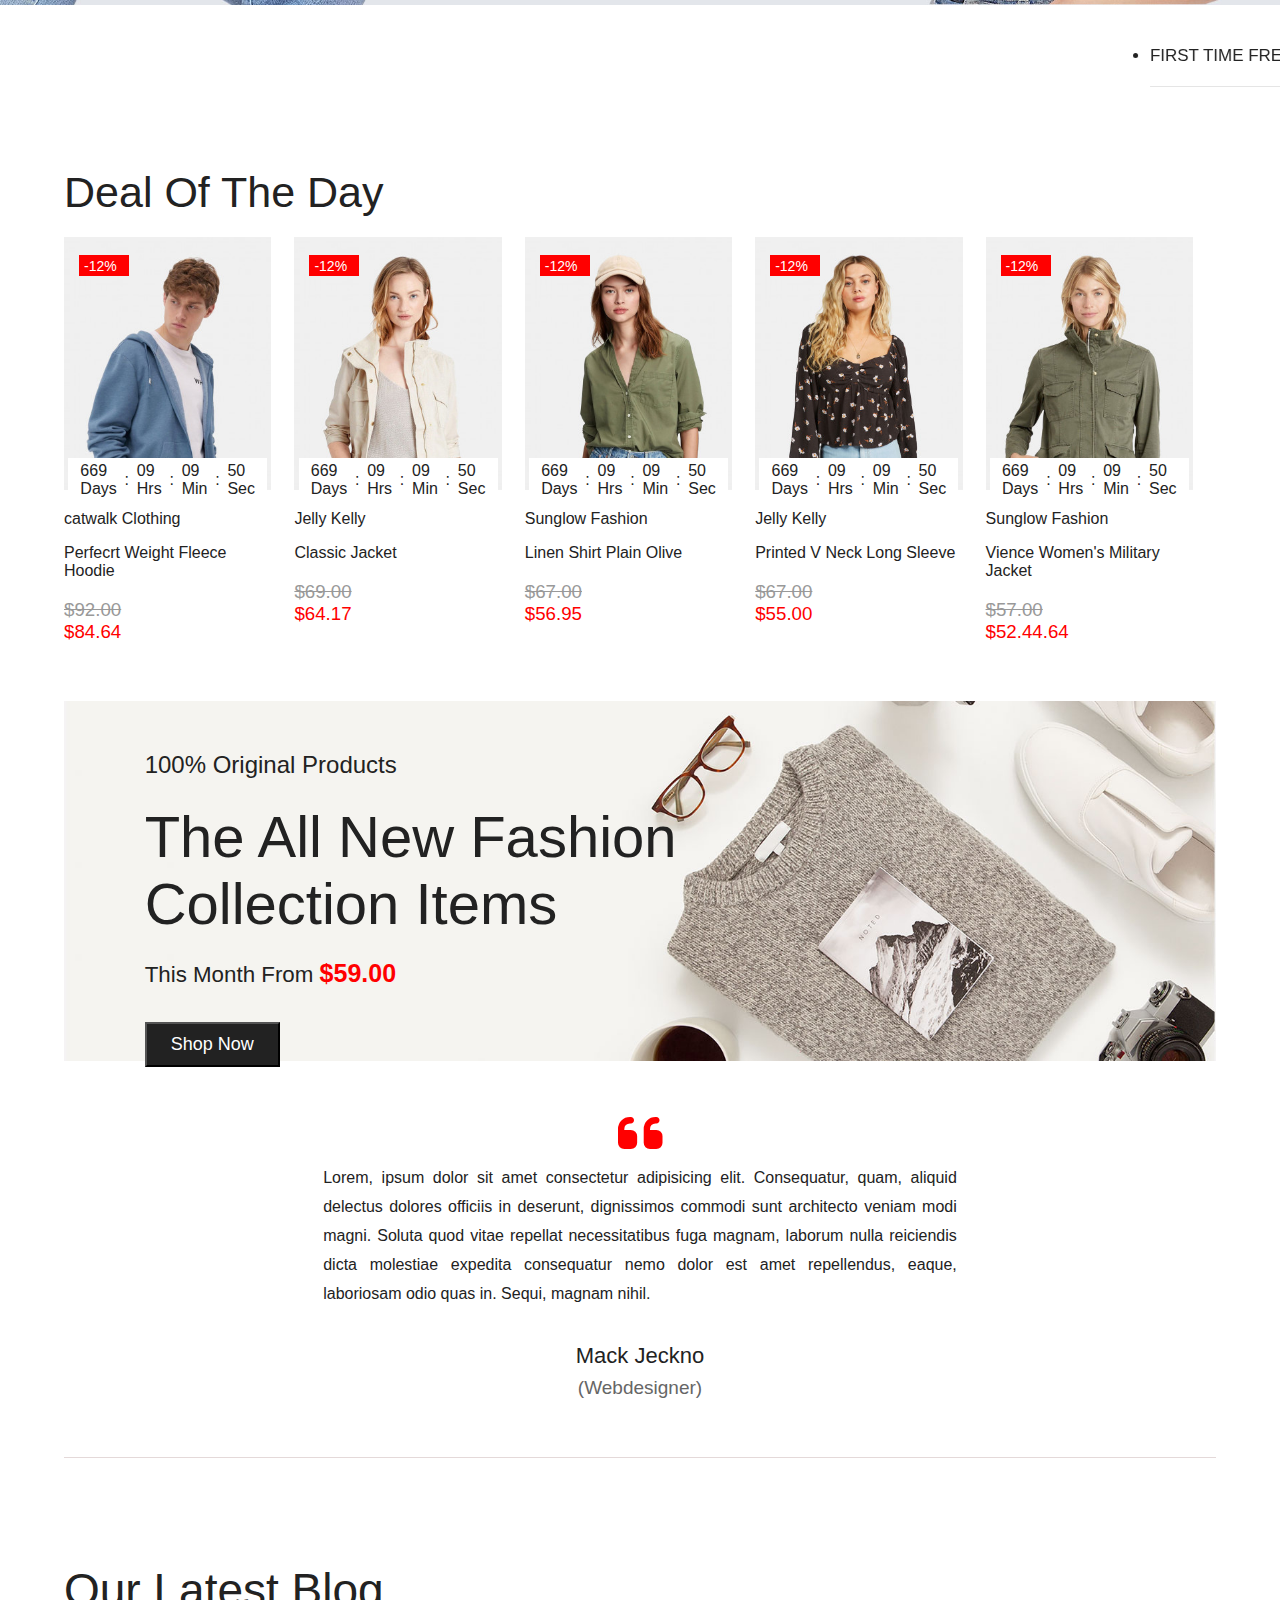
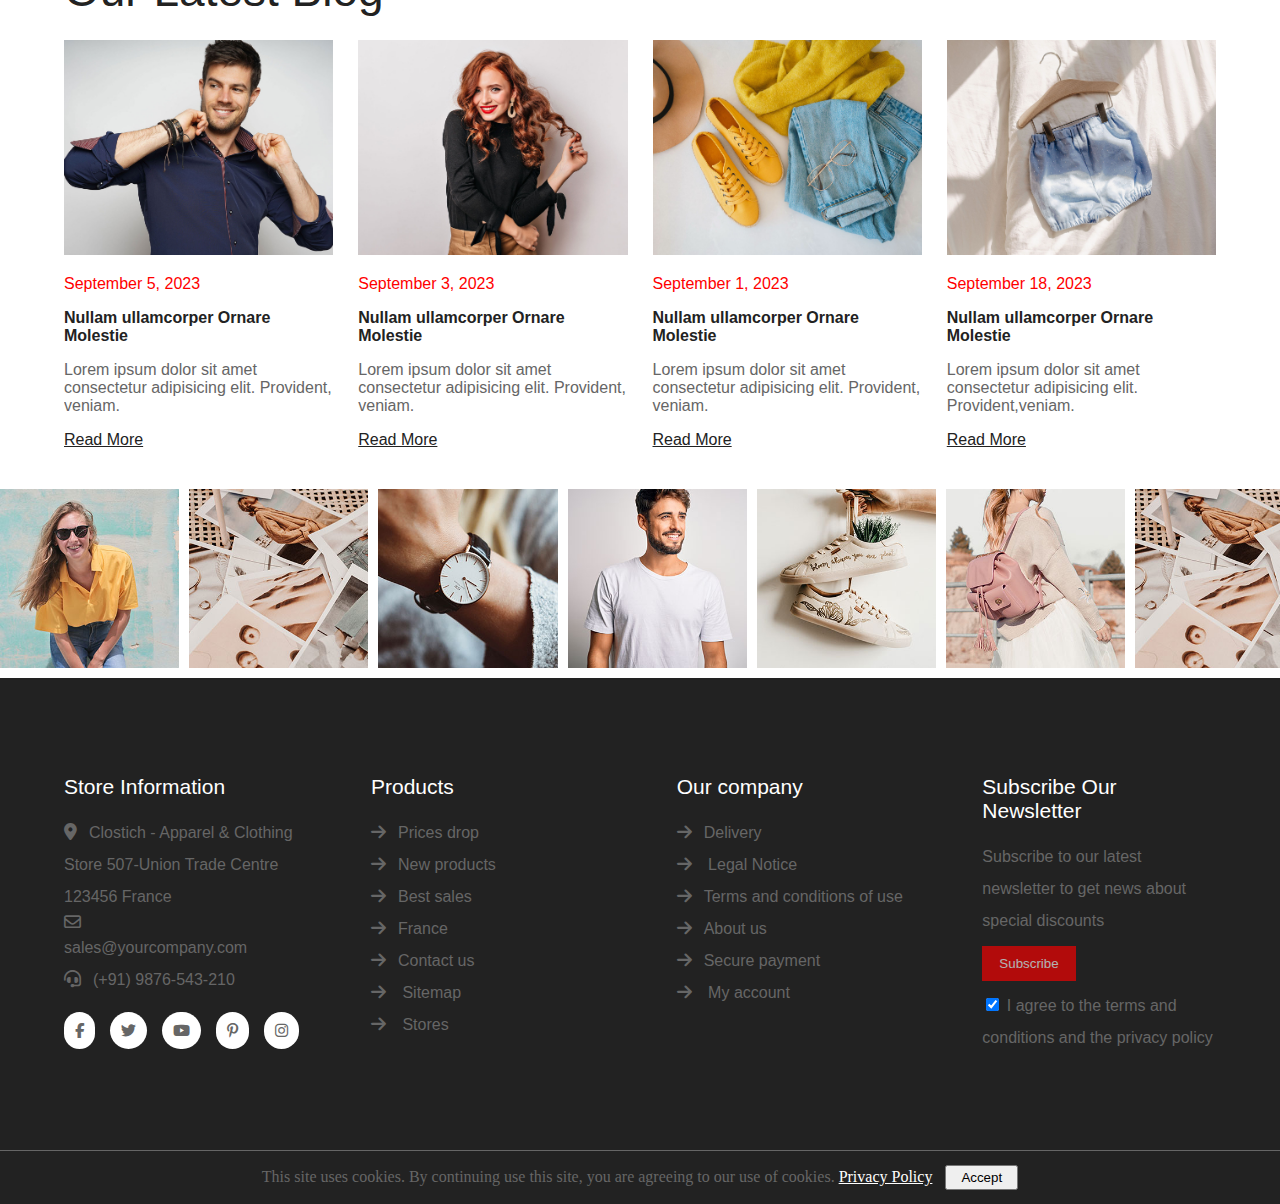
==== commit d6d37d49: "maobile-view" ====
--- a/Index.html
+++ b/Index.html
@@ -155,7 +155,7 @@
             <button type="button">Best Seller</button>
         </div>
         <!-- --------------------------Product Section-------------------------->
-        <div class="products-container w-100 flex-wrap justify-content-space-between d-flex">
+        <div class="products-container w-100 flex-wrap justify-content-space-around d-flex">
             <div class="product p-r">
                 <img class="active w-100 " src="image/jacket.jpg">
                 <img class="non-active w-100 "
--- a/css/style.css
+++ b/css/style.css
@@ -6,6 +6,7 @@
 .main-container {
   margin: 40px auto;
   gap: 35px;
+ 
 }
 
 .mb-10px {
@@ -50,11 +51,13 @@
 }
 
 .products-container {
-  gap: 35px;
+  gap: 30px;
+flex-grow:1;
 }
 
 .product {
-  width: 18%;
+  /* width: 18%; */
+  flex-basis:300px;
 }
 
 .whishlist-button {
@@ -693,3 +696,4 @@
 .hide-button {
   display: none;
 }
+
--- a/css/media-query.css
+++ b/css/media-query.css
@@ -110,9 +110,9 @@
     font-size: 20px;
   }
 
-  .products-container {
+  /* .products-container {
     gap: 7px;
-  }
+  } */
 
   .product desc {
     margin: 10px 3px;
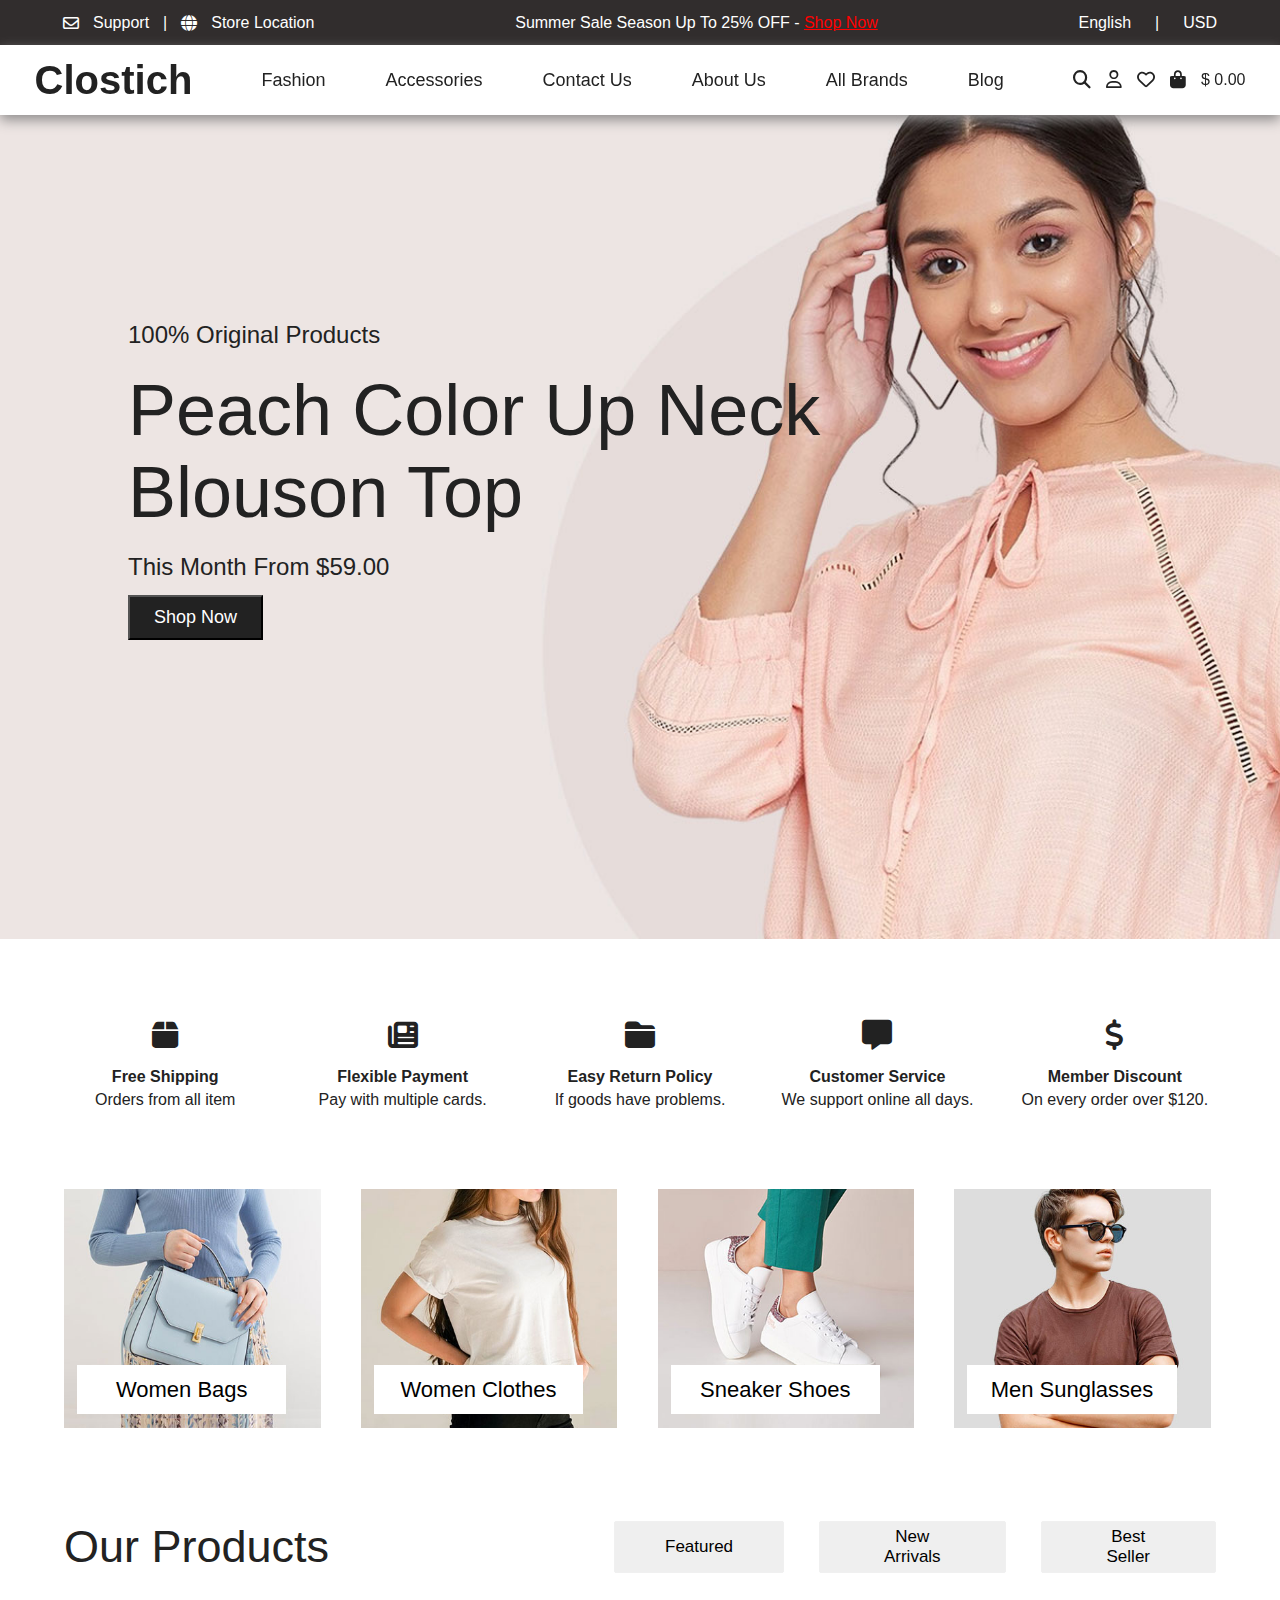
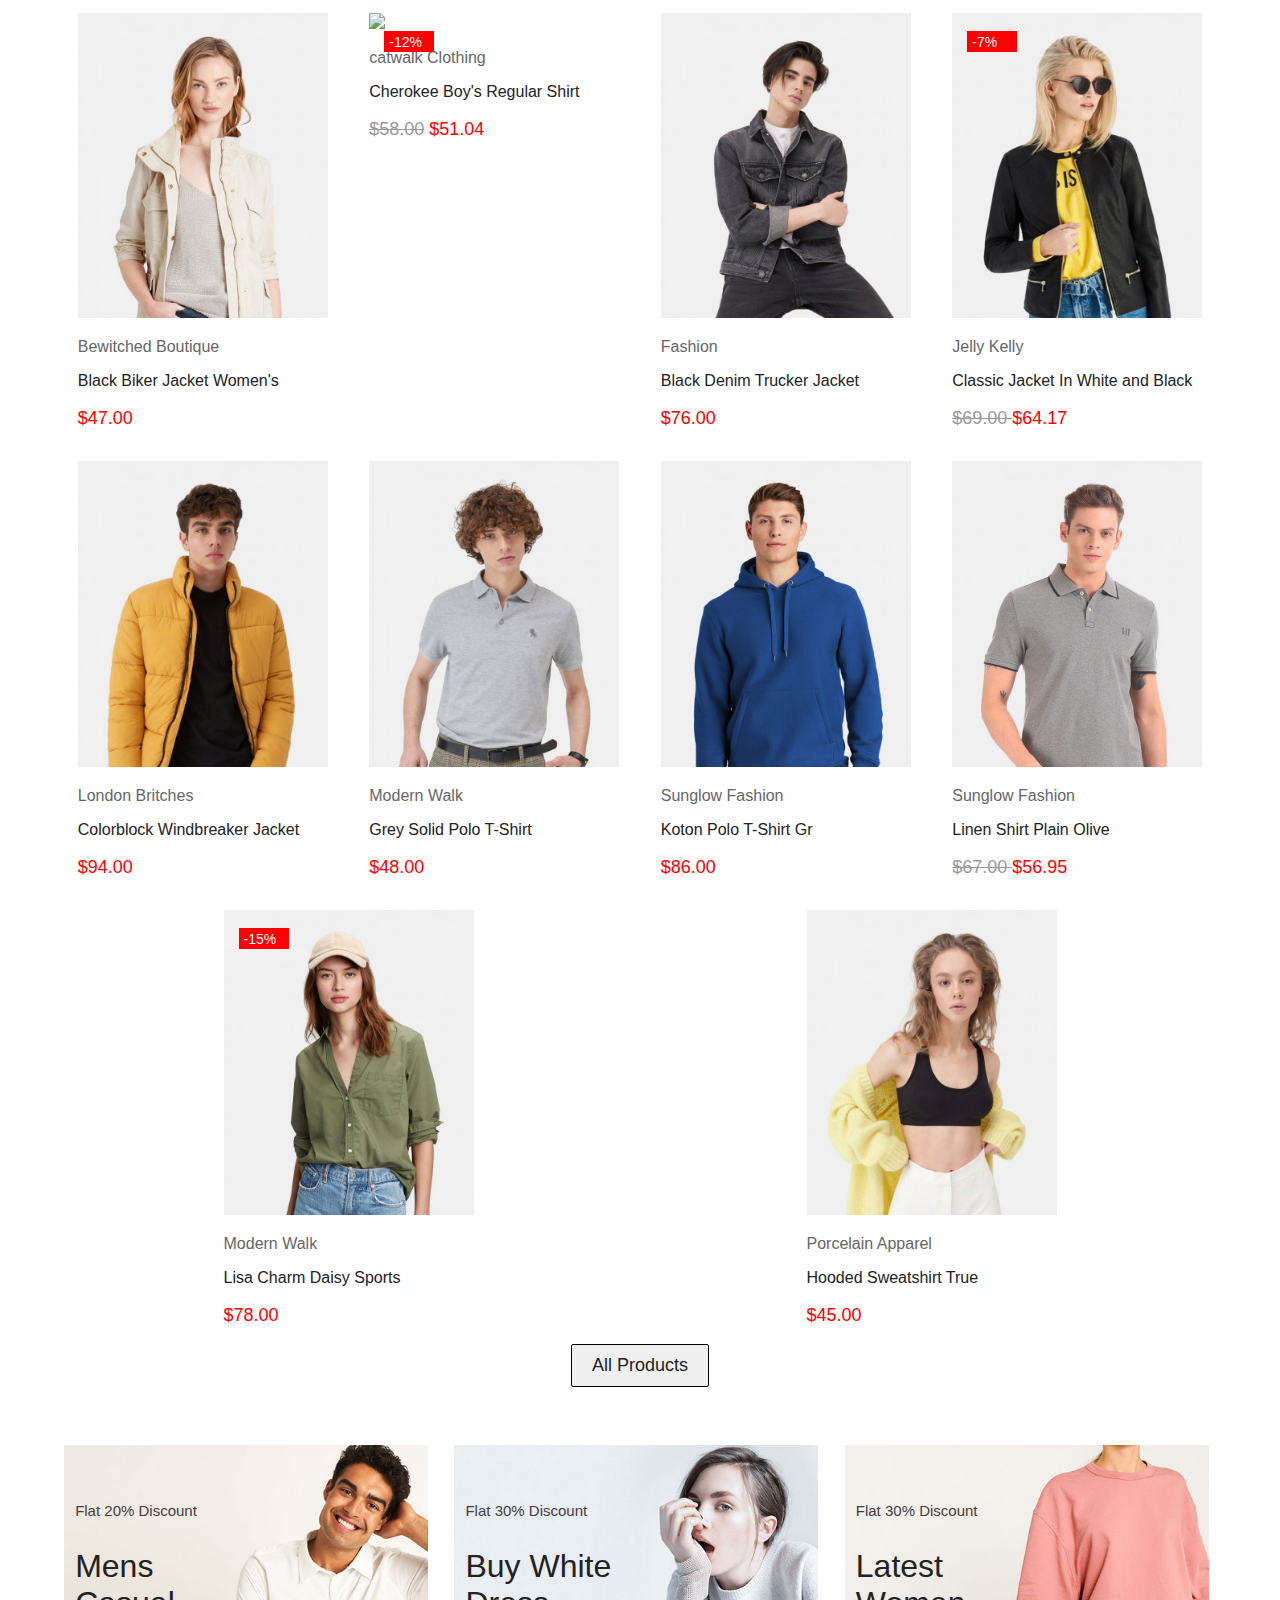
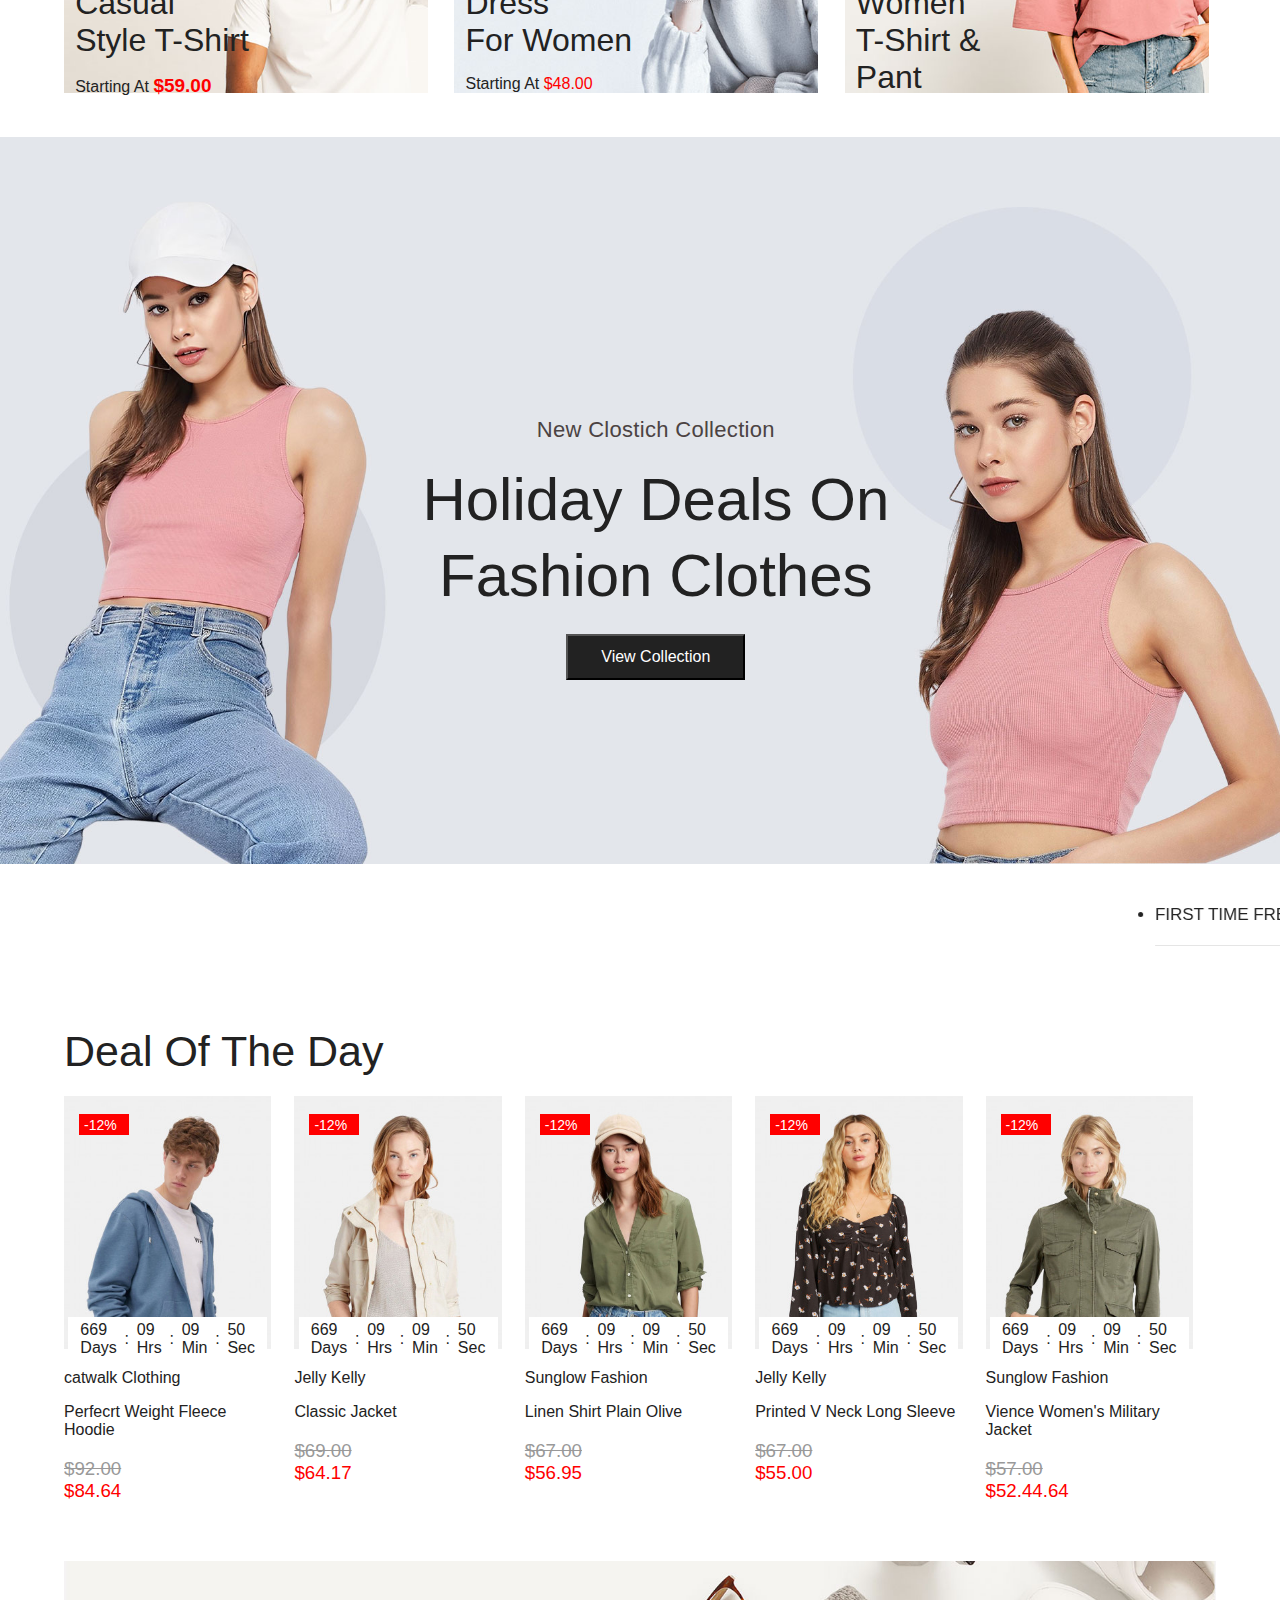
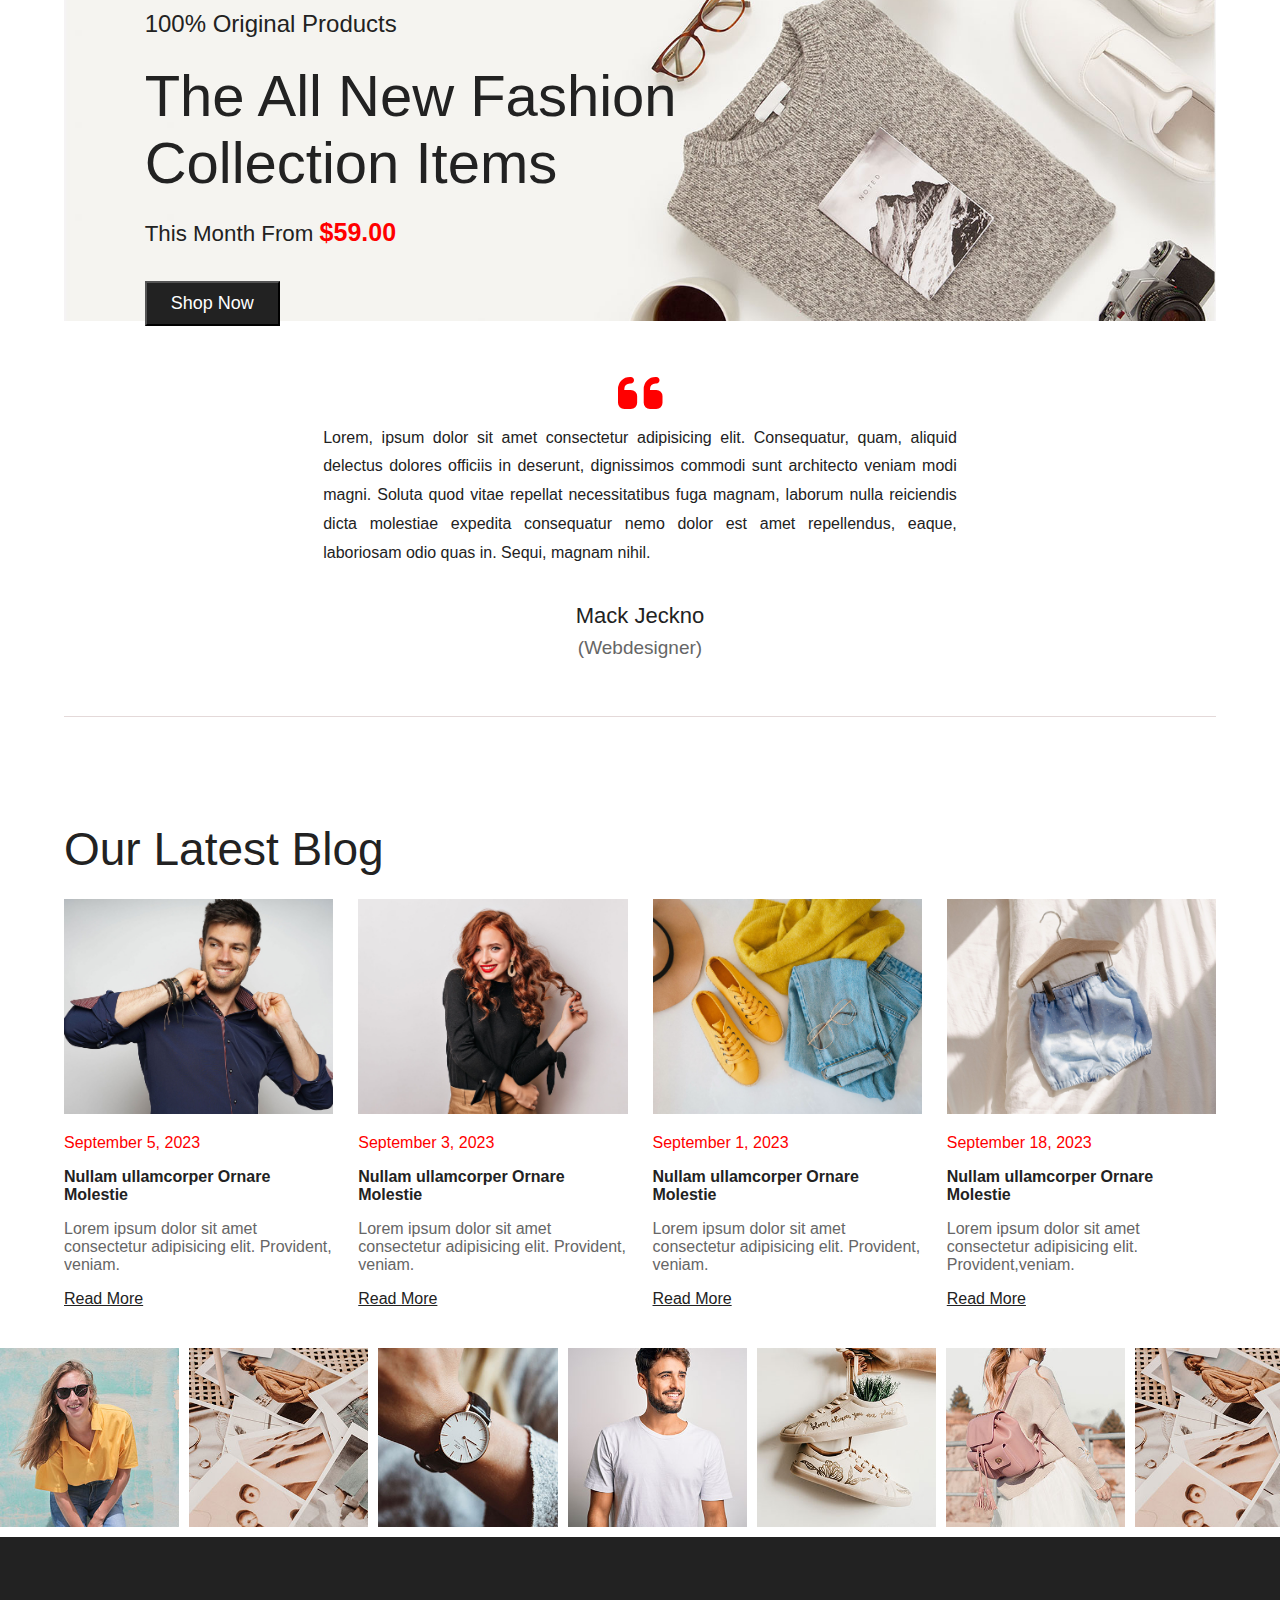
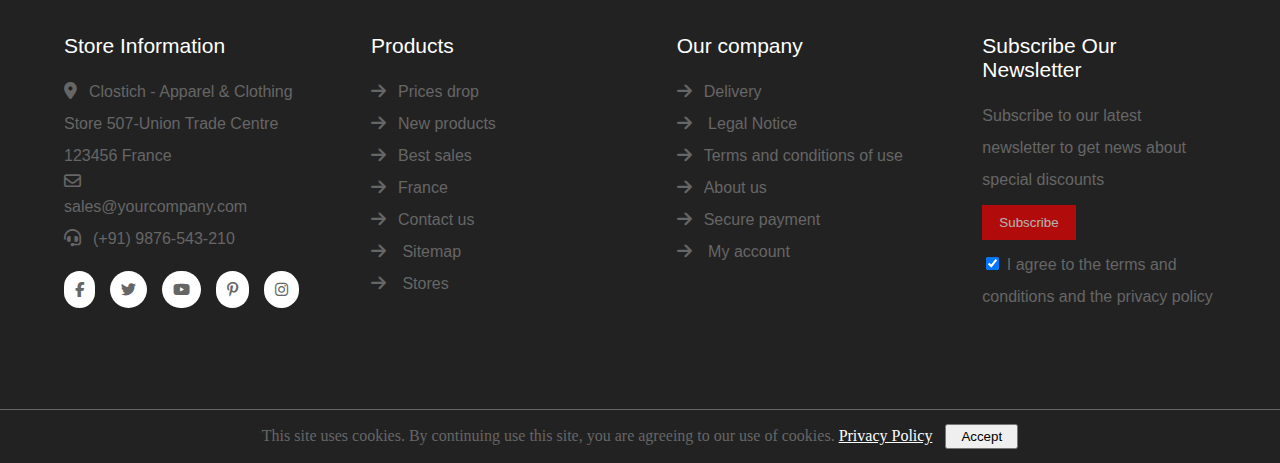
==== commit bba5a40c: "flex-basis" ====
--- a/Index.html
+++ b/Index.html
@@ -155,7 +155,7 @@
             <button type="button">Best Seller</button>
         </div>
         <!-- --------------------------Product Section-------------------------->
-        <div class="products-container w-100 flex-wrap justify-content-space-around d-flex">
+        <div class="d-flex products-container w-100 flex-wrap justify-content-space-around">
             <div class="product p-r">
                 <img class="active w-100 " src="image/jacket.jpg">
                 <img class="non-active w-100 "
--- a/css/style.css
+++ b/css/style.css
@@ -51,13 +51,13 @@
 }
 
 .products-container {
-  gap: 30px;
+  gap: 14px;
 flex-grow:1;
 }
 
 .product {
-  /* width: 18%; */
-  flex-basis:300px;
+  width: 18%;
+  flex-basis:250px;
 }
 
 .whishlist-button {
@@ -236,6 +236,7 @@
 .main-banner img {
   width: 100%;
 }
+
 
 .deals-On {
   left: 33%;
@@ -688,12 +689,11 @@
   font-family: revert;
 }
 
-/* .cookies {
-    font-size: 21px;
-} */
 
 .show-buttons,
 .hide-button {
   display: none;
 }
 
+
+
--- a/css/media-query.css
+++ b/css/media-query.css
@@ -6,6 +6,7 @@
     gap: 2px;
     height: 28px;
   }
+  
 
   .language {
     gap: 3px;
@@ -109,15 +110,18 @@
     font-size: 11px;
     font-size: 20px;
   }
-
-  /* .products-container {
-    gap: 7px;
-  } */
-
   .product desc {
     margin: 10px 3px;
   }
 
+  .products-container{
+    flex-grow:1;
+  }
+
+  .porduct{
+    flex-basis:260px;
+  }
+  
   .product p {
     font-size: 12px;
     margin: 0;
@@ -465,6 +469,7 @@
 
   .product {
     width: 23%;
+    flex-basis:150px;
   }
 
   .offer {
@@ -736,6 +741,8 @@
   .product {
     width: 23%;
     font-size: 15px;
+    flex-basis:180px;
+   
   }
 
   .banner-container {
